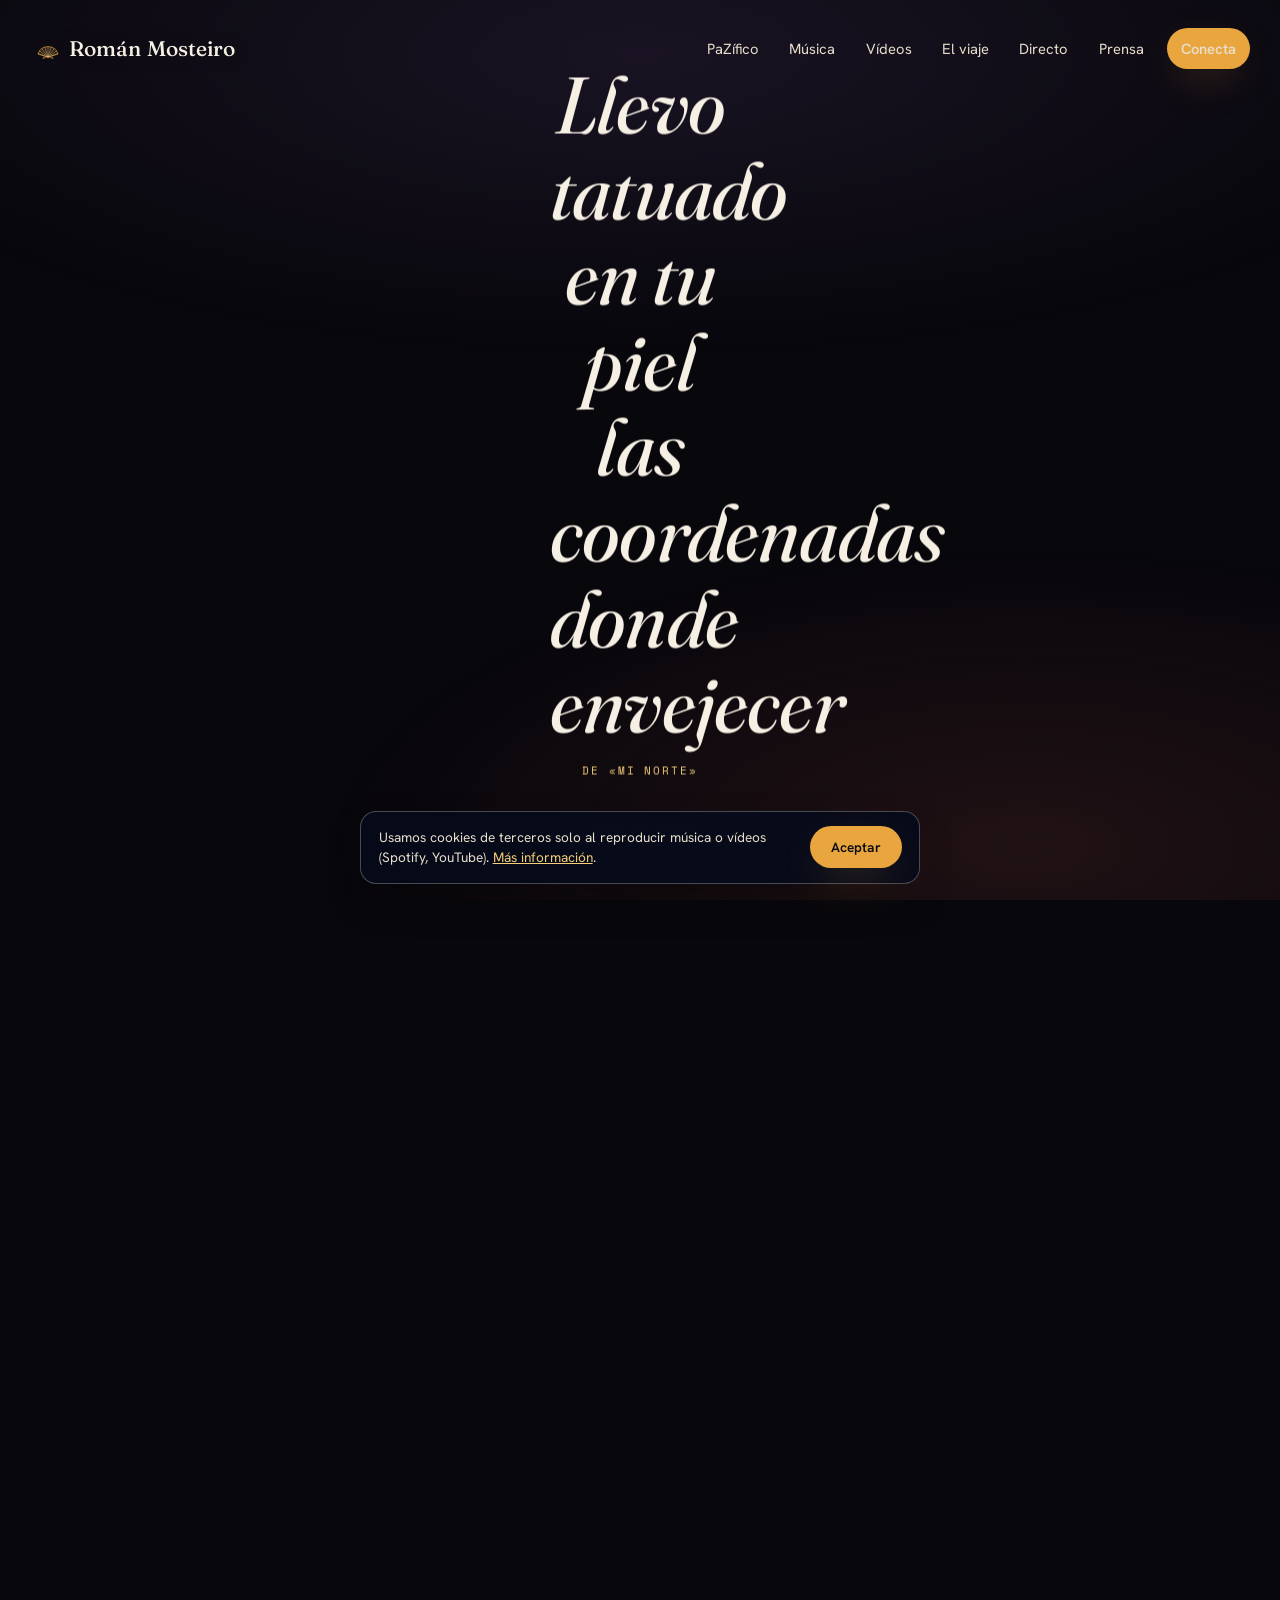
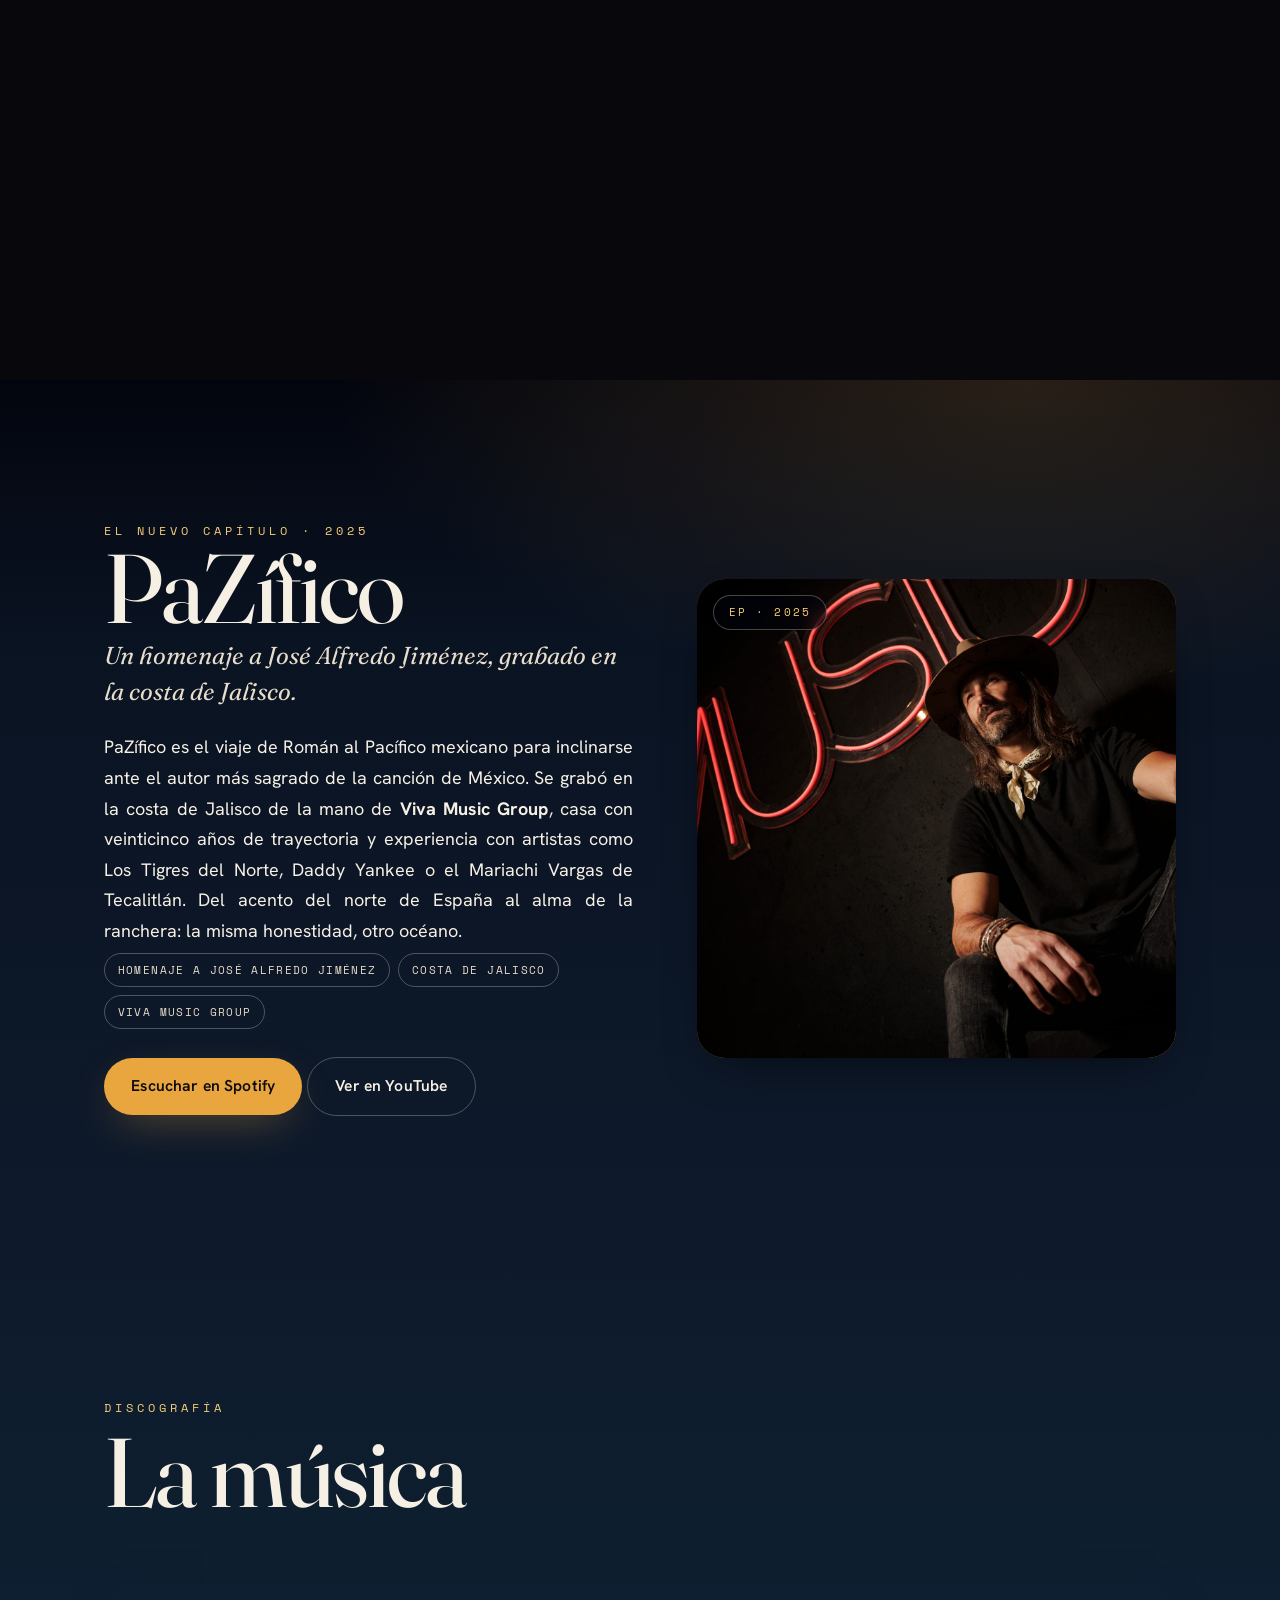
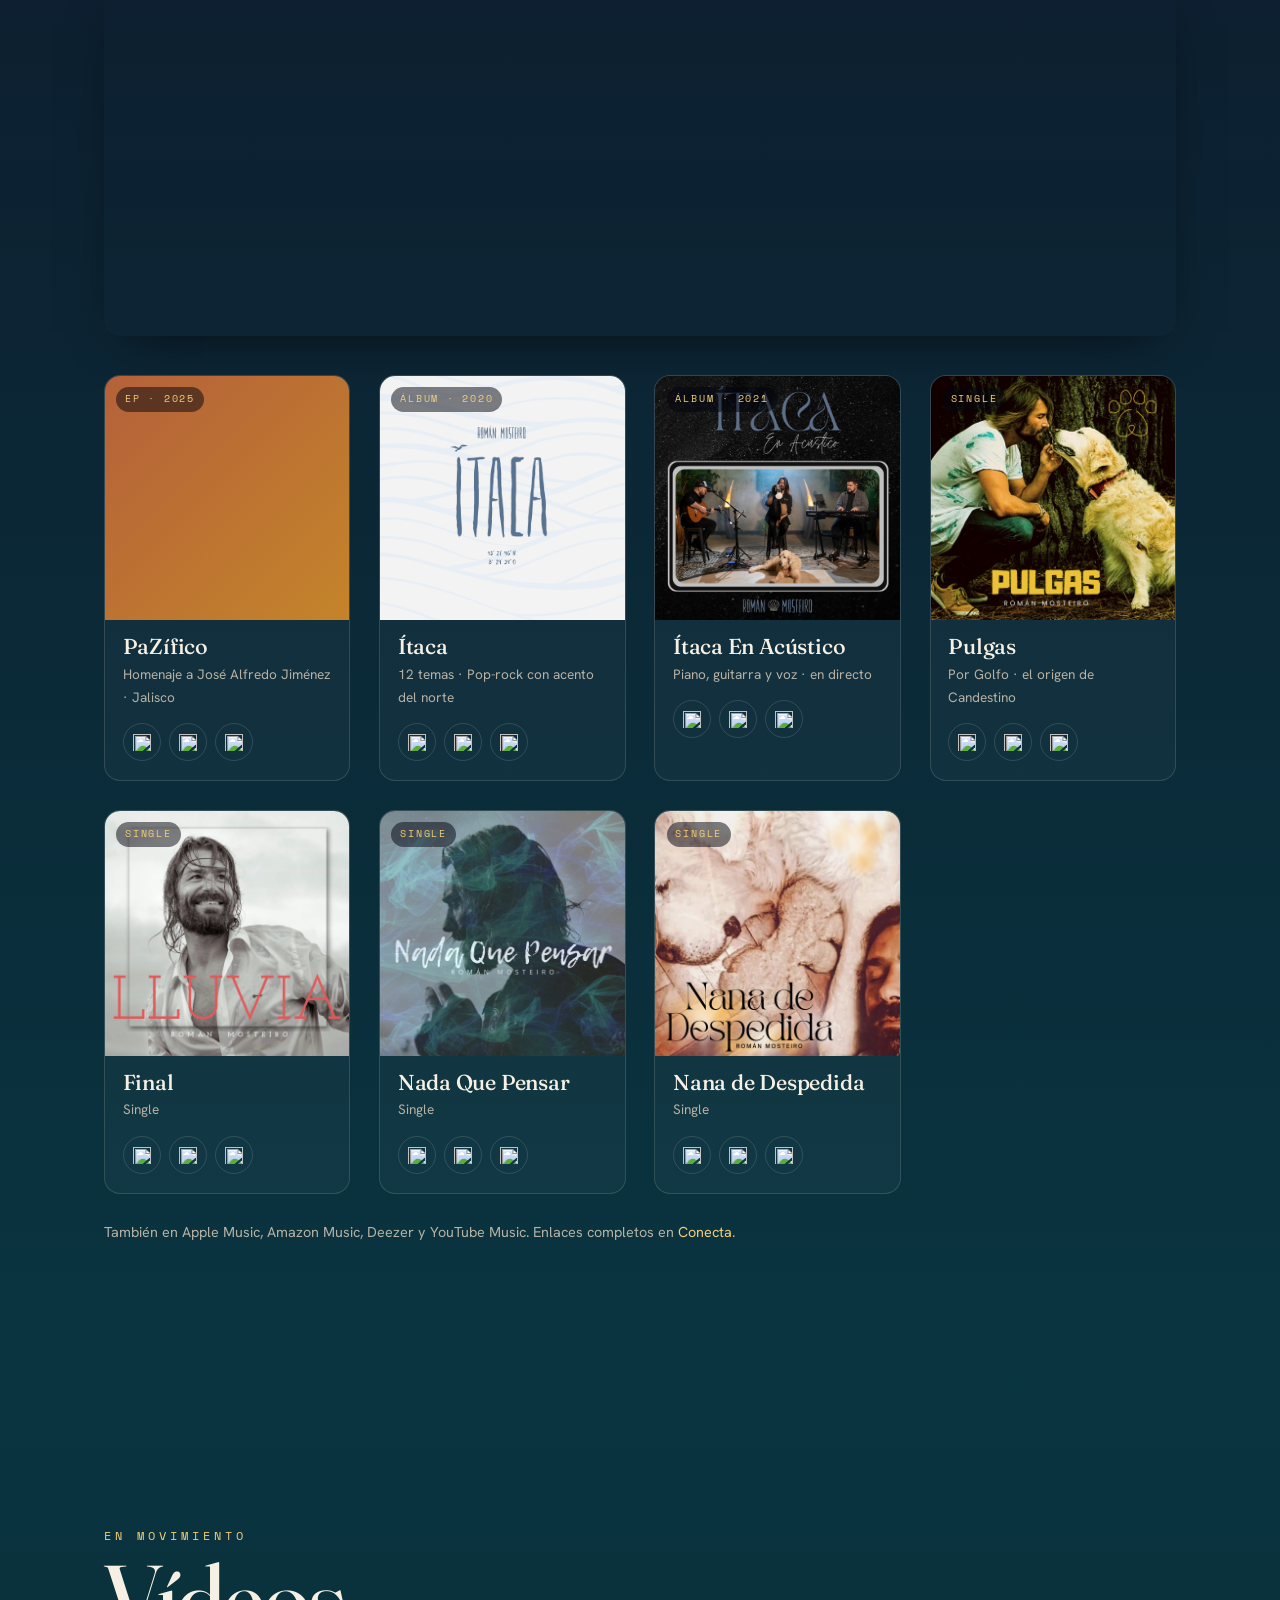
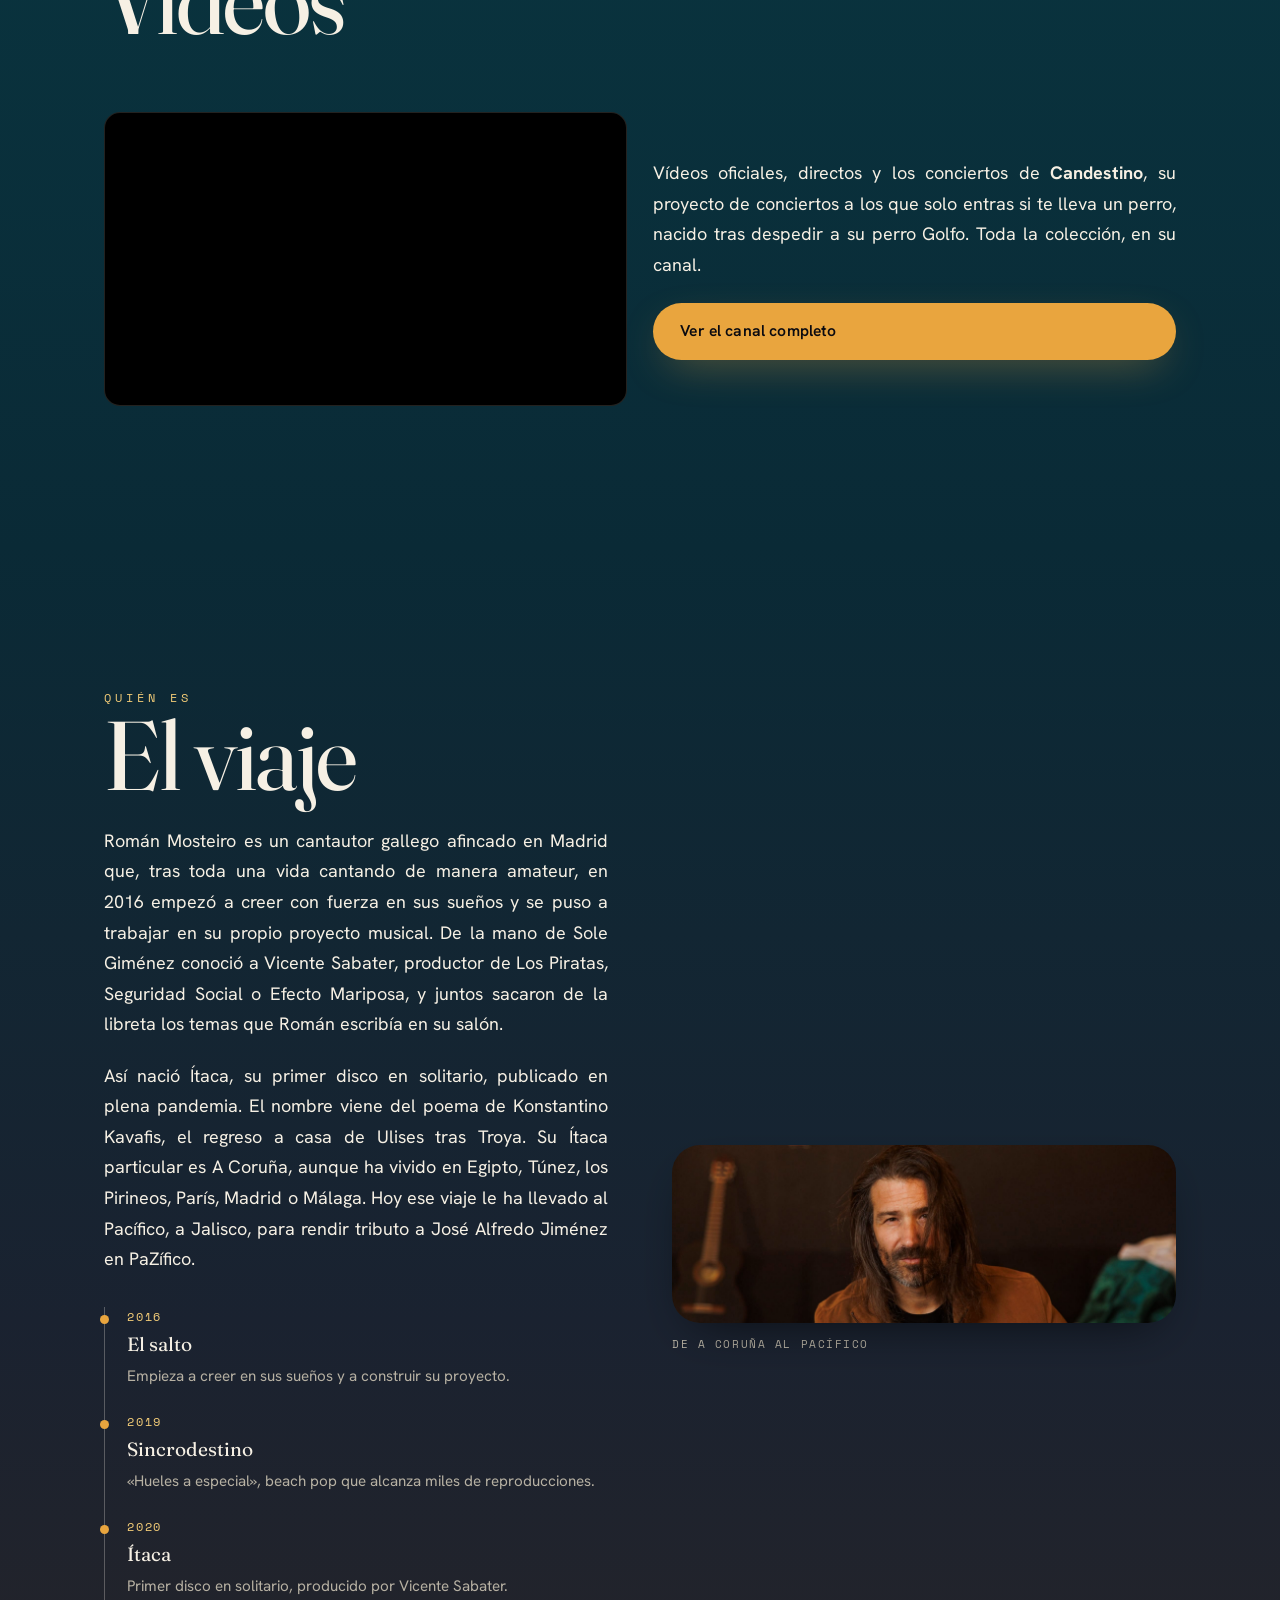
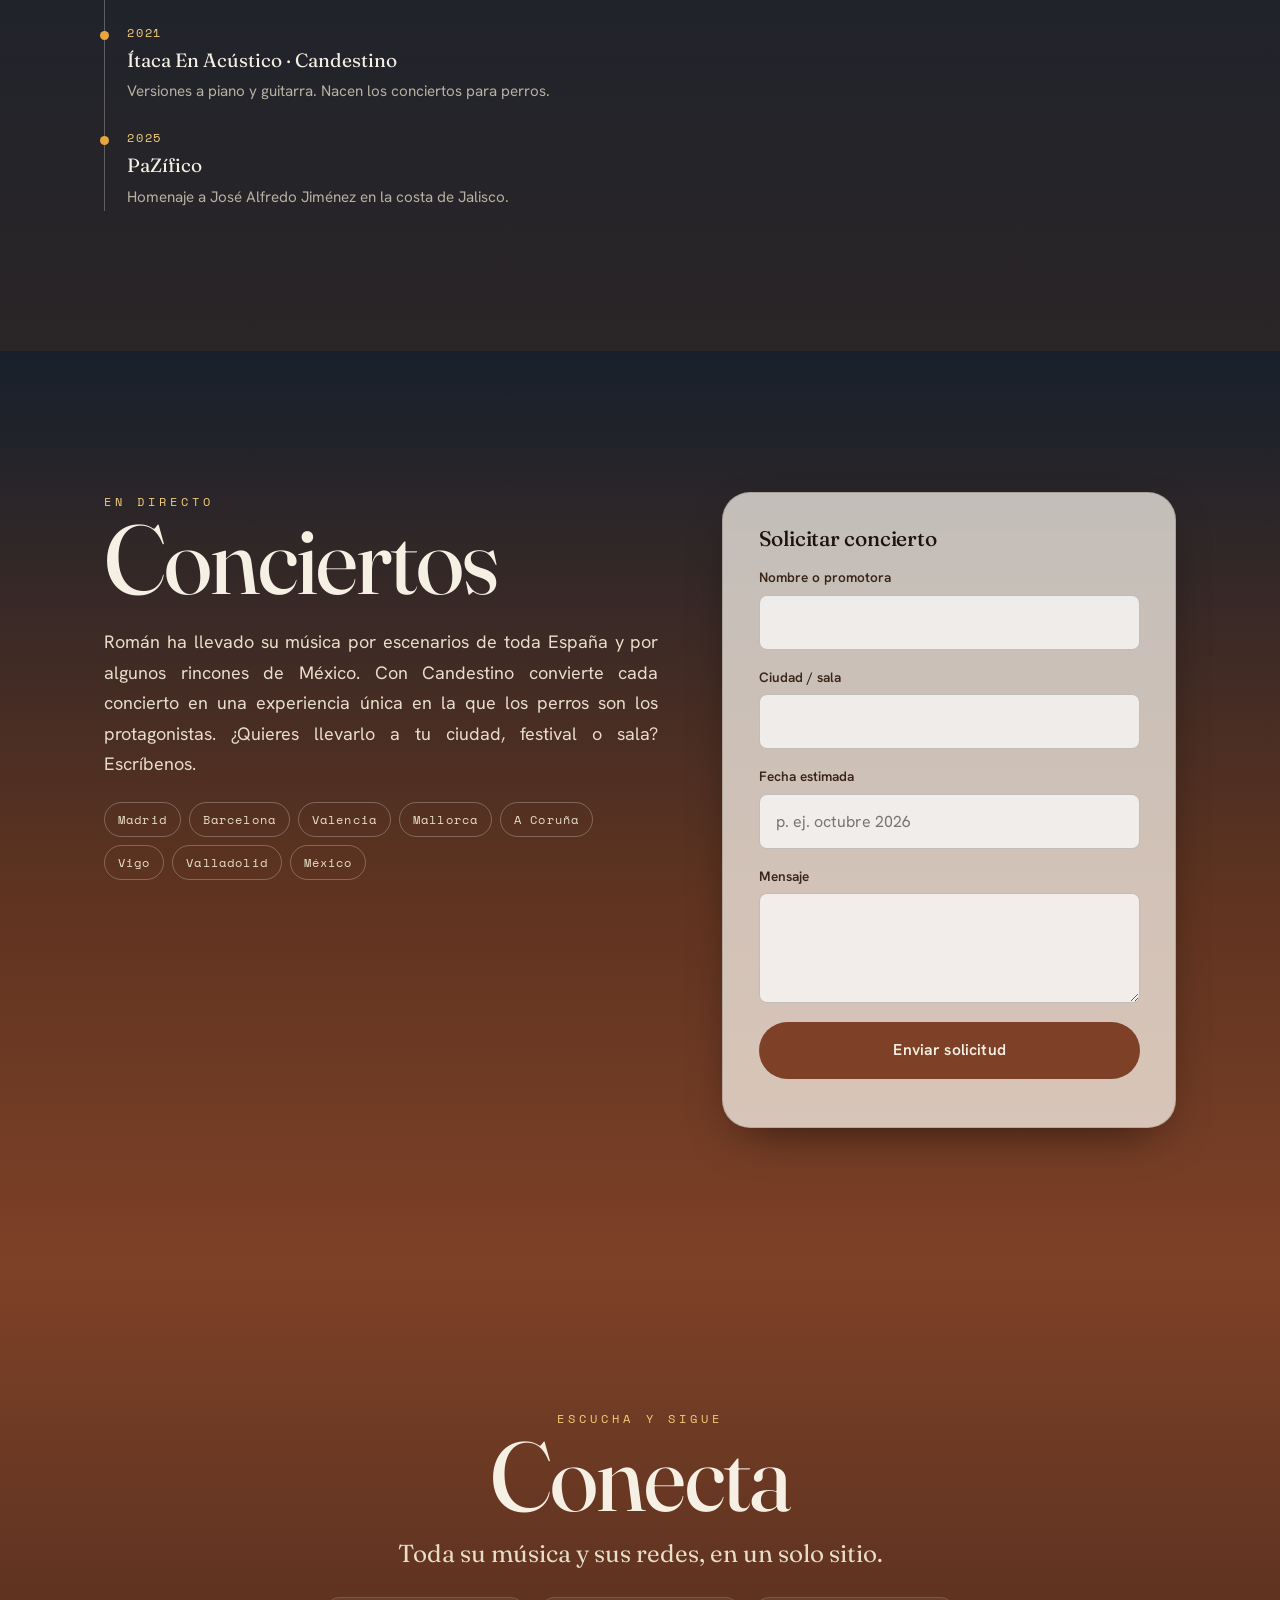
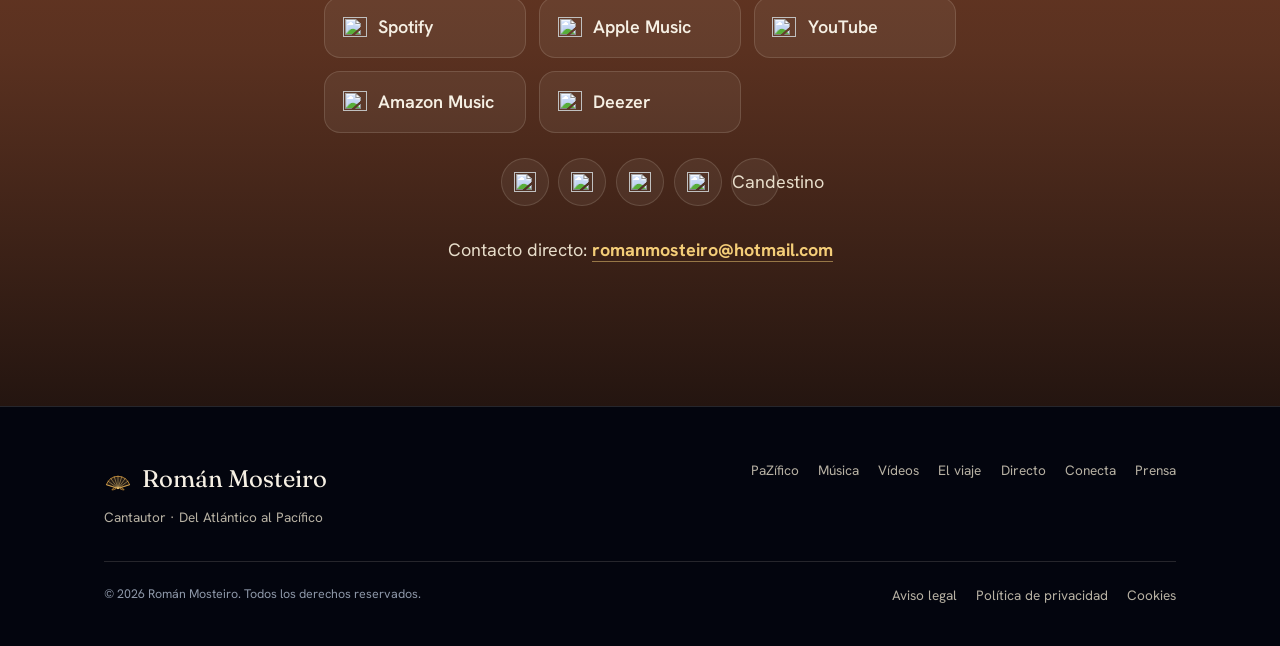
==== index.html @ 89d10243 "Hero: frases reales de Roman (textuales) en vez de placeholders Versos de Mi Norte, De Mentira, Tang" ====
<!DOCTYPE html>
<html lang="es">
<head>
<meta charset="UTF-8" />
<meta name="viewport" content="width=device-width, initial-scale=1" />
<title>Román Mosteiro · Cantautor — PaZífico, homenaje a José Alfredo Jiménez</title>
<meta name="description" content="Web oficial de Román Mosteiro, cantautor gallego. Del Atlántico al Pacífico: PaZífico, su homenaje a José Alfredo Jiménez grabado en la costa de Jalisco, México, con Viva Music Group. Música, vídeos, conciertos y contacto." />
<meta name="keywords" content="Román Mosteiro, PaZífico, homenaje José Alfredo Jiménez, cantautor español en México, Jalisco, Viva Music Group, Ítaca, Candestino, música" />
<meta name="author" content="Román Mosteiro" />
<link rel="canonical" href="https://romanmosteiro.com/" />
<meta name="theme-color" content="#070b1a" />
<link rel="icon" type="image/svg+xml" href="assets/img/concha-logo.svg?v=20260624c" />
<link rel="apple-touch-icon" href="assets/img/source/logo_concha.png" />

<!-- Open Graph / Twitter -->
<meta property="og:type" content="profile" />
<meta property="og:site_name" content="Román Mosteiro" />
<meta property="og:title" content="Román Mosteiro · Cantautor — PaZífico" />
<meta property="og:description" content="Del Atlántico al Pacífico. PaZífico: homenaje a José Alfredo Jiménez grabado en Jalisco con Viva Music Group." />
<meta property="og:locale" content="es_ES" />
<meta property="og:url" content="https://romanmosteiro.com/" />
<meta property="og:image" content="https://romanmosteiro.com/wp-content/uploads/2025/04/Roman_Bio-Guitarra.jpeg" />
<meta name="twitter:card" content="summary_large_image" />
<meta name="twitter:title" content="Román Mosteiro · Cantautor — PaZífico" />
<meta name="twitter:description" content="Del Atlántico al Pacífico. PaZífico: homenaje a José Alfredo Jiménez grabado en Jalisco." />

<!-- Fonts -->
<link rel="preconnect" href="https://fonts.googleapis.com" />
<link rel="preconnect" href="https://fonts.gstatic.com" crossorigin />
<link href="https://fonts.googleapis.com/css2?family=Fraunces:ital,opsz,wght@0,9..144,300..600;1,9..144,300..500&family=Hanken+Grotesk:wght@300;400;500;600;700&family=Space+Mono:wght@400;700&display=swap" rel="stylesheet" />
<link rel="stylesheet" href="assets/css/styles.css?v=20260624c" />
<noscript><style>.reveal{opacity:1!important;transform:none!important;filter:none!important}.hero__track{height:auto!important}.hero__stage{position:static!important;height:auto!important;display:block!important;padding:8vh 1.5rem!important}.float{position:relative!important;left:auto!important;top:auto!important;opacity:1!important;transform:none!important;filter:none!important;margin:6vh auto!important;width:min(92%,32ch)!important}.float__inner{animation:none!important}.hero__cue{display:none!important}</style></noscript>

<!-- Datos estructurados -->
<script type="application/ld+json">
{
  "@context": "https://schema.org",
  "@type": "MusicGroup",
  "name": "Román Mosteiro",
  "alternateName": "Roman Mosteiro",
  "url": "https://romanmosteiro.com/",
  "image": "https://romanmosteiro.com/wp-content/uploads/2025/04/Roman_Bio-Guitarra.jpeg",
  "genre": ["Cantautor", "Pop-rock", "Ranchera", "Folk"],
  "description": "Cantautor gallego afincado en Madrid. Su EP PaZífico (2025) es un homenaje a José Alfredo Jiménez grabado en la costa de Jalisco, México, con Viva Music Group.",
  "foundingLocation": "A Coruña, Galicia, España",
  "sameAs": [
    "https://open.spotify.com/intl-es/artist/6jCM8O5dwhpKtR6ZFxjYXv",
    "https://music.apple.com/es/artist/1456158718",
    "https://www.youtube.com/channel/UCZNrgTzfNhPyrd9yBGWx2NA",
    "https://music.amazon.es/artists/B07PRWDWSX",
    "https://www.deezer.com/es/artist/87653942",
    "https://www.instagram.com/romanmosteiro/",
    "https://www.tiktok.com/@romanmosteiro",
    "https://x.com/romanmosteiro",
    "https://www.facebook.com/Rom%C3%A1n-Mosteiro-112136870398299"
  ],
  "album": [
    { "@type": "MusicAlbum", "name": "PaZífico", "datePublished": "2025", "albumProductionType": "https://schema.org/StudioAlbum" },
    { "@type": "MusicAlbum", "name": "Ítaca", "datePublished": "2020" },
    { "@type": "MusicAlbum", "name": "Ítaca En Acústico", "datePublished": "2021" }
  ]
}
</script>
</head>

<body>

<!-- ============ NAV ============ -->
<header class="nav" id="nav">
  <a class="nav__brand" href="#top" aria-label="Román Mosteiro, inicio">
    <svg class="concha" viewBox="0 0 64 64" aria-hidden="true"><path class="concha__body" d="M32 53.5 L5.4 45 A28 28 0 0 1 58.6 45 Z"/><path class="concha__ear" d="M24.5 52.5 Q19 53 18 57 Q23.5 57 27 54.5 Z"/><path class="concha__ear" d="M39.5 52.5 Q45 53 46 57 Q40.5 57 37 54.5 Z"/><path class="concha__ribs" d="M32 53.5L5.4 45 M32 53.5L9.4 37 M32 53.5L15.6 31 M32 53.5L23.4 27 M32 53.5L32 25.5 M32 53.5L40.6 27 M32 53.5L48.4 31 M32 53.5L54.6 37 M32 53.5L58.6 45"/></svg>
    <span>Román&nbsp;Mosteiro</span>
  </a>
  <nav class="nav__links" aria-label="Principal">
    <a href="#pazifico">PaZífico</a>
    <a href="#musica">Música</a>
    <a href="#videos">Vídeos</a>
    <a href="#viaje">El viaje</a>
    <a href="#directo">Directo</a>
    <a href="prensa.html">Prensa</a>
    <a class="btn btn--gold nav__cta" href="#conecta">Conecta</a>
  </nav>
  <button class="nav__toggle" type="button" aria-label="Abrir menú" aria-expanded="false" aria-controls="nav"><span></span></button>
</header>

<main id="top">

<!-- ============ HERO · LA TRAVESÍA ============ -->
<section class="hero" id="hero" aria-label="Román Mosteiro">
  <div class="hero__track">
    <div class="hero__stage">
      <div class="hero__photo" aria-hidden="true"><img src="assets/img/hero/roman-jalisco.png" alt="" /></div>

      <!-- Versos reales de Román (de «Letras Ítaca» y «CRUDA»), textuales. -->
      <figure class="float float--xl" data-start="0.00" data-end="0.18" style="--x:0%;--y:-4%">
        <div class="float__inner">
          <blockquote class="float__text">Llevo tatuado en tu piel las coordenadas donde envejecer</blockquote>
          <figcaption class="float__src">de «Mi Norte»</figcaption>
        </div>
      </figure>

      <figure class="float float--sm" data-start="0.14" data-end="0.33" style="--x:-22%;--y:14%">
        <div class="float__inner">
          <p class="float__text">Si me ves sonreír, sabrás que te he llorado</p>
          <figcaption class="float__src">de «De Mentira»</figcaption>
        </div>
      </figure>

      <figure class="float float--wide" data-start="0.29" data-end="0.47" style="--x:15%;--y:-12%">
        <div class="float__inner">
          <div class="tweetcard">
            <div class="tweetcard__head">
              <div class="tweetcard__avatar">R</div>
              <div><div class="tweetcard__name">Román Mosteiro</div><div class="tweetcard__handle">@romanmosteiro</div></div>
            </div>
            <p class="tweetcard__text">Y que con 5 acordes me creo un cantautor</p>
          </div>
          <figcaption class="float__src">de «Tango de Navidad»</figcaption>
        </div>
      </figure>

      <figure class="float float--md" data-start="0.43" data-end="0.61" style="--x:-8%;--y:8%">
        <div class="float__inner">
          <blockquote class="float__text">Querría quedarme en versos que hablaran de planetas, que tuvieran tres soles, que siempre oliera a mar</blockquote>
          <figcaption class="float__src">de «Billete de Vuelta»</figcaption>
        </div>
      </figure>

      <figure class="float float--xl" data-start="0.57" data-end="0.75" style="--x:6%;--y:-4%">
        <div class="float__inner">
          <blockquote class="float__text">Tuyo es mi corazón blanquiazul, el salitre en vena del mar</blockquote>
          <figcaption class="float__src">de «Mi Norte»</figcaption>
        </div>
      </figure>

      <figure class="float float--md" data-start="0.71" data-end="0.97" style="--x:0%;--y:2%">
        <div class="float__inner">
          <blockquote class="float__text">Te traigo canciones bajo el sol, historias del norte, y rock and roll</blockquote>
          <figcaption class="float__src">de «Cómic de Amor»</figcaption>
        </div>
      </figure>

      <div class="hero__cue" aria-hidden="true"><span>Sigue bajando</span><span class="hero__cue-line"></span></div>
    </div>
  </div>
</section>

<!-- ============ PAZÍFICO ============ -->
<section class="section" id="pazifico">
  <div class="container">
    <div class="pazifico">
      <div class="pazifico__copy">
        <p class="h-eyebrow reveal">El nuevo capítulo · 2025</p>
        <h2 class="display reveal" data-delay="1">PaZífico</h2>
        <p class="lead reveal" data-delay="1">Un homenaje a José Alfredo Jiménez, grabado en la costa de Jalisco.</p>
        <div class="prose reveal" data-delay="2" style="margin-top:1.4rem">
          <p>PaZífico es el viaje de Román al Pacífico mexicano para inclinarse ante el autor más sagrado de la canción de México. Se grabó en la costa de Jalisco de la mano de <strong>Viva Music Group</strong>, casa con veinticinco años de trayectoria y experiencia con artistas como Los Tigres del Norte, Daddy Yankee o el Mariachi Vargas de Tecalitlán. Del acento del norte de España al alma de la ranchera: la misma honestidad, otro océano.</p>
        </div>
        <div class="tribute reveal" data-delay="2">
          <span class="chip">Homenaje a José Alfredo Jiménez</span>
          <span class="chip">Costa de Jalisco</span>
          <span class="chip">Viva Music Group</span>
        </div>
        <div class="hero__actions reveal" data-delay="3" style="justify-content:flex-start;margin-top:1.8rem">
          <a class="btn btn--gold" href="https://open.spotify.com/intl-es/artist/6jCM8O5dwhpKtR6ZFxjYXv" target="_blank" rel="noopener">Escuchar en Spotify</a>
          <a class="btn btn--ghost" href="https://www.youtube.com/channel/UCZNrgTzfNhPyrd9yBGWx2NA" target="_blank" rel="noopener">Ver en YouTube</a>
        </div>
      </div>
      <figure class="pazifico__art reveal" data-delay="1">
        <span class="pazifico__badge">EP · 2025</span>
        <img src="assets/img/source/roman_whatsapp.jpeg" alt="Román Mosteiro, sesión PaZífico" loading="lazy" />
      </figure>
    </div>
  </div>
</section>

<!-- ============ MÚSICA ============ -->
<section class="section" id="musica">
  <div class="container">
    <div class="section__head reveal">
      <p class="h-eyebrow">Discografía</p>
      <h2 class="display">La música</h2>
    </div>

    <div class="reveal" style="margin-bottom:2.4rem;border-radius:16px;overflow:hidden;box-shadow:var(--shadow-soft)">
      <iframe title="Román Mosteiro en Spotify" style="border-radius:16px;display:block" src="https://open.spotify.com/embed/artist/6jCM8O5dwhpKtR6ZFxjYXv?utm_source=generator&theme=0" width="100%" height="352" frameborder="0" allowfullscreen allow="autoplay; clipboard-write; encrypted-media; fullscreen; picture-in-picture" loading="lazy"></iframe>
    </div>

    <div class="releases">
      <!-- PaZífico -->
      <article class="release reveal">
        <div class="release__cover" style="background:linear-gradient(135deg,var(--terracotta),var(--gold-deep))">
          <span class="release__type">EP · 2025</span>
        </div>
        <div class="release__body">
          <h3 class="release__title">PaZífico</h3>
          <p class="release__meta">Homenaje a José Alfredo Jiménez · Jalisco</p>
          <div class="release__links">
            <a href="https://open.spotify.com/intl-es/artist/6jCM8O5dwhpKtR6ZFxjYXv" target="_blank" rel="noopener" aria-label="Escuchar PaZífico en Spotify"><img src="https://cdn.simpleicons.org/spotify/e7ddca" alt="" width="18" height="18" loading="lazy"></a>
            <a href="https://www.youtube.com/channel/UCZNrgTzfNhPyrd9yBGWx2NA" target="_blank" rel="noopener" aria-label="Ver en YouTube"><img src="https://cdn.simpleicons.org/youtube/e7ddca" alt="" width="18" height="18" loading="lazy"></a>
            <a href="https://music.apple.com/es/artist/1456158718" target="_blank" rel="noopener" aria-label="Escuchar en Apple Music"><img src="https://cdn.simpleicons.org/applemusic/e7ddca" alt="" width="18" height="18" loading="lazy"></a>
          </div>
        </div>
      </article>
      <!-- Ítaca -->
      <article class="release reveal" data-delay="1">
        <div class="release__cover" style="background:linear-gradient(135deg,var(--atlantic-2),var(--teal))">
          <img src="assets/img/covers/itaca.png" alt="Portada de Ítaca" loading="lazy" />
          <span class="release__type">Álbum · 2020</span>
        </div>
        <div class="release__body">
          <h3 class="release__title">Ítaca</h3>
          <p class="release__meta">12 temas · Pop-rock con acento del norte</p>
          <div class="release__links">
            <a href="https://open.spotify.com/intl-es/artist/6jCM8O5dwhpKtR6ZFxjYXv" target="_blank" rel="noopener" aria-label="Escuchar Ítaca en Spotify"><img src="https://cdn.simpleicons.org/spotify/e7ddca" alt="" width="18" height="18" loading="lazy"></a>
            <a href="https://www.youtube.com/channel/UCZNrgTzfNhPyrd9yBGWx2NA" target="_blank" rel="noopener" aria-label="Ver en YouTube"><img src="https://cdn.simpleicons.org/youtube/e7ddca" alt="" width="18" height="18" loading="lazy"></a>
            <a href="https://music.apple.com/es/artist/1456158718" target="_blank" rel="noopener" aria-label="Escuchar en Apple Music"><img src="https://cdn.simpleicons.org/applemusic/e7ddca" alt="" width="18" height="18" loading="lazy"></a>
          </div>
        </div>
      </article>
      <!-- Ítaca En Acústico -->
      <article class="release reveal" data-delay="2">
        <div class="release__cover" style="background:linear-gradient(135deg,var(--teal-deep),var(--atlantic))">
          <img src="assets/img/covers/itaca-acustico.png" alt="Portada de Ítaca En Acústico" loading="lazy" />
          <span class="release__type">Álbum · 2021</span>
        </div>
        <div class="release__body">
          <h3 class="release__title">Ítaca En Acústico</h3>
          <p class="release__meta">Piano, guitarra y voz · en directo</p>
          <div class="release__links">
            <a href="https://open.spotify.com/intl-es/artist/6jCM8O5dwhpKtR6ZFxjYXv" target="_blank" rel="noopener" aria-label="Escuchar Ítaca En Acústico en Spotify"><img src="https://cdn.simpleicons.org/spotify/e7ddca" alt="" width="18" height="18" loading="lazy"></a>
            <a href="https://www.youtube.com/channel/UCZNrgTzfNhPyrd9yBGWx2NA" target="_blank" rel="noopener" aria-label="Ver en YouTube"><img src="https://cdn.simpleicons.org/youtube/e7ddca" alt="" width="18" height="18" loading="lazy"></a>
            <a href="https://music.apple.com/es/artist/1456158718" target="_blank" rel="noopener" aria-label="Escuchar en Apple Music"><img src="https://cdn.simpleicons.org/applemusic/e7ddca" alt="" width="18" height="18" loading="lazy"></a>
          </div>
        </div>
      </article>
      <!-- Pulgas -->
      <article class="release reveal" data-delay="3">
        <div class="release__cover" style="background:linear-gradient(135deg,var(--clay),var(--sand))">
          <img src="assets/img/covers/pulgas.png" alt="Portada de Pulgas" loading="lazy" />
          <span class="release__type">Single</span>
        </div>
        <div class="release__body">
          <h3 class="release__title">Pulgas</h3>
          <p class="release__meta">Por Golfo · el origen de Candestino</p>
          <div class="release__links">
            <a href="https://open.spotify.com/intl-es/artist/6jCM8O5dwhpKtR6ZFxjYXv" target="_blank" rel="noopener" aria-label="Escuchar Pulgas en Spotify"><img src="https://cdn.simpleicons.org/spotify/e7ddca" alt="" width="18" height="18" loading="lazy"></a>
            <a href="https://www.youtube.com/channel/UCZNrgTzfNhPyrd9yBGWx2NA" target="_blank" rel="noopener" aria-label="Ver en YouTube"><img src="https://cdn.simpleicons.org/youtube/e7ddca" alt="" width="18" height="18" loading="lazy"></a>
            <a href="https://music.apple.com/es/artist/1456158718" target="_blank" rel="noopener" aria-label="Escuchar en Apple Music"><img src="https://cdn.simpleicons.org/applemusic/e7ddca" alt="" width="18" height="18" loading="lazy"></a>
          </div>
        </div>
      </article>
      <!-- Final -->
      <article class="release reveal">
        <div class="release__cover" style="background:linear-gradient(135deg,var(--atlantic),var(--teal-2))">
          <img src="assets/img/covers/final.png" alt="Portada de Final" loading="lazy" />
          <span class="release__type">Single</span>
        </div>
        <div class="release__body">
          <h3 class="release__title">Final</h3>
          <p class="release__meta">Single</p>
          <div class="release__links">
            <a href="https://open.spotify.com/intl-es/artist/6jCM8O5dwhpKtR6ZFxjYXv" target="_blank" rel="noopener" aria-label="Escuchar Final en Spotify"><img src="https://cdn.simpleicons.org/spotify/e7ddca" alt="" width="18" height="18" loading="lazy"></a>
            <a href="https://www.youtube.com/channel/UCZNrgTzfNhPyrd9yBGWx2NA" target="_blank" rel="noopener" aria-label="Ver en YouTube"><img src="https://cdn.simpleicons.org/youtube/e7ddca" alt="" width="18" height="18" loading="lazy"></a>
            <a href="https://music.apple.com/es/artist/1456158718" target="_blank" rel="noopener" aria-label="Escuchar en Apple Music"><img src="https://cdn.simpleicons.org/applemusic/e7ddca" alt="" width="18" height="18" loading="lazy"></a>
          </div>
        </div>
      </article>
      <!-- Nada Que Pensar -->
      <article class="release reveal" data-delay="1">
        <div class="release__cover" style="background:linear-gradient(135deg,var(--teal),var(--gold-deep))">
          <img src="assets/img/covers/nada-que-pensar.png" alt="Portada de Nada Que Pensar" loading="lazy" />
          <span class="release__type">Single</span>
        </div>
        <div class="release__body">
          <h3 class="release__title">Nada Que Pensar</h3>
          <p class="release__meta">Single</p>
          <div class="release__links">
            <a href="https://open.spotify.com/intl-es/artist/6jCM8O5dwhpKtR6ZFxjYXv" target="_blank" rel="noopener" aria-label="Escuchar Nada Que Pensar en Spotify"><img src="https://cdn.simpleicons.org/spotify/e7ddca" alt="" width="18" height="18" loading="lazy"></a>
            <a href="https://www.youtube.com/channel/UCZNrgTzfNhPyrd9yBGWx2NA" target="_blank" rel="noopener" aria-label="Ver en YouTube"><img src="https://cdn.simpleicons.org/youtube/e7ddca" alt="" width="18" height="18" loading="lazy"></a>
            <a href="https://music.apple.com/es/artist/1456158718" target="_blank" rel="noopener" aria-label="Escuchar en Apple Music"><img src="https://cdn.simpleicons.org/applemusic/e7ddca" alt="" width="18" height="18" loading="lazy"></a>
          </div>
        </div>
      </article>
      <!-- Nana de Despedida -->
      <article class="release reveal" data-delay="2">
        <div class="release__cover" style="background:linear-gradient(135deg,var(--night),var(--atlantic-2))">
          <img src="assets/img/covers/nana-de-despedida.png" alt="Portada de Nana de Despedida" loading="lazy" />
          <span class="release__type">Single</span>
        </div>
        <div class="release__body">
          <h3 class="release__title">Nana de Despedida</h3>
          <p class="release__meta">Single</p>
          <div class="release__links">
            <a href="https://open.spotify.com/intl-es/artist/6jCM8O5dwhpKtR6ZFxjYXv" target="_blank" rel="noopener" aria-label="Escuchar Nana de Despedida en Spotify"><img src="https://cdn.simpleicons.org/spotify/e7ddca" alt="" width="18" height="18" loading="lazy"></a>
            <a href="https://www.youtube.com/channel/UCZNrgTzfNhPyrd9yBGWx2NA" target="_blank" rel="noopener" aria-label="Ver en YouTube"><img src="https://cdn.simpleicons.org/youtube/e7ddca" alt="" width="18" height="18" loading="lazy"></a>
            <a href="https://music.apple.com/es/artist/1456158718" target="_blank" rel="noopener" aria-label="Escuchar en Apple Music"><img src="https://cdn.simpleicons.org/applemusic/e7ddca" alt="" width="18" height="18" loading="lazy"></a>
          </div>
        </div>
      </article>
    </div>

    <p class="muted reveal" style="margin-top:1.6rem;font-size:.9rem">También en Apple Music, Amazon Music, Deezer y YouTube Music. Enlaces completos en <a href="#conecta" style="color:var(--gold-2)">Conecta</a>.</p>
  </div>
</section>

<!-- ============ VÍDEOS ============ -->
<section class="section" id="videos">
  <div class="container">
    <div class="section__head reveal">
      <p class="h-eyebrow">En movimiento</p>
      <h2 class="display">Vídeos</h2>
    </div>
    <div class="videos-grid">
      <div class="video reveal">
        <iframe title="Vídeos de Román Mosteiro en YouTube" src="https://www.youtube.com/embed/videoseries?list=UUZNrgTzfNhPyrd9yBGWx2NA" allow="accelerometer; autoplay; clipboard-write; encrypted-media; gyroscope; picture-in-picture" allowfullscreen loading="lazy"></iframe>
      </div>
      <div class="reveal" data-delay="1" style="display:flex;flex-direction:column;justify-content:center">
        <div class="prose">
          <p>Vídeos oficiales, directos y los conciertos de <strong>Candestino</strong>, su proyecto de conciertos a los que solo entras si te lleva un perro, nacido tras despedir a su perro Golfo. Toda la colección, en su canal.</p>
        </div>
        <a class="btn btn--gold video__cta" href="https://www.youtube.com/channel/UCZNrgTzfNhPyrd9yBGWx2NA" target="_blank" rel="noopener">Ver el canal completo</a>
      </div>
    </div>
  </div>
</section>

<!-- ============ EL VIAJE (BIO) ============ -->
<section class="section" id="viaje">
  <div class="container">
    <div class="viaje">
      <div class="viaje__copy">
        <p class="h-eyebrow reveal">Quién es</p>
        <h2 class="display reveal" data-delay="1">El viaje</h2>
        <div class="prose reveal" data-delay="2" style="margin-top:1.4rem">
          <p>Román Mosteiro es un cantautor gallego afincado en Madrid que, tras toda una vida cantando de manera amateur, en 2016 empezó a creer con fuerza en sus sueños y se puso a trabajar en su propio proyecto musical. De la mano de Sole Giménez conoció a Vicente Sabater, productor de Los Piratas, Seguridad Social o Efecto Mariposa, y juntos sacaron de la libreta los temas que Román escribía en su salón.</p>
          <p>Así nació Ítaca, su primer disco en solitario, publicado en plena pandemia. El nombre viene del poema de Konstantino Kavafis, el regreso a casa de Ulises tras Troya. Su Ítaca particular es A Coruña, aunque ha vivido en Egipto, Túnez, los Pirineos, París, Madrid o Málaga. Hoy ese viaje le ha llevado al Pacífico, a Jalisco, para rendir tributo a José Alfredo Jiménez en PaZífico.</p>
        </div>
        <ul class="timeline reveal" data-delay="2">
          <li><p class="yr">2016</p><p class="t">El salto</p><p class="d">Empieza a creer en sus sueños y a construir su proyecto.</p></li>
          <li><p class="yr">2019</p><p class="t">Sincrodestino</p><p class="d">«Hueles a especial», beach pop que alcanza miles de reproducciones.</p></li>
          <li><p class="yr">2020</p><p class="t">Ítaca</p><p class="d">Primer disco en solitario, producido por Vicente Sabater.</p></li>
          <li><p class="yr">2021</p><p class="t">Ítaca En Acústico · Candestino</p><p class="d">Versiones a piano y guitarra. Nacen los conciertos para perros.</p></li>
          <li><p class="yr">2025</p><p class="t">PaZífico</p><p class="d">Homenaje a José Alfredo Jiménez en la costa de Jalisco.</p></li>
        </ul>
      </div>
      <figure class="viaje__media reveal" data-delay="1">
        <img src="assets/img/source/cabecera_bio.jpg" alt="Retrato de Román Mosteiro" loading="lazy" />
        <figcaption>De A Coruña al Pacífico</figcaption>
      </figure>
    </div>
  </div>
</section>

<!-- ============ DIRECTO ============ -->
<section class="section" id="directo">
  <div class="container">
    <div class="directo">
      <div class="directo__copy">
        <p class="h-eyebrow reveal">En directo</p>
        <h2 class="display reveal" data-delay="1">Conciertos</h2>
        <div class="prose reveal" data-delay="2" style="margin-top:1.2rem">
          <p>Román ha llevado su música por escenarios de toda España y por algunos rincones de México. Con Candestino convierte cada concierto en una experiencia única en la que los perros son los protagonistas. ¿Quieres llevarlo a tu ciudad, festival o sala? Escríbenos.</p>
        </div>
        <div class="cities reveal" data-delay="2">
          <span>Madrid</span><span>Barcelona</span><span>Valencia</span><span>Mallorca</span>
          <span>A Coruña</span><span>Vigo</span><span>Valladolid</span><span>México</span>
        </div>
      </div>
      <div class="booking reveal" data-delay="1">
        <h3>Solicitar concierto</h3>
        <form id="booking-form">
          <div class="field">
            <label for="b-nombre">Nombre o promotora</label>
            <input id="b-nombre" name="nombre" type="text" required />
          </div>
          <div class="field">
            <label for="b-lugar">Ciudad / sala</label>
            <input id="b-lugar" name="lugar" type="text" required />
          </div>
          <div class="field">
            <label for="b-fecha">Fecha estimada</label>
            <input id="b-fecha" name="fecha" type="text" placeholder="p. ej. octubre 2026" />
          </div>
          <div class="field">
            <label for="b-mensaje">Mensaje</label>
            <textarea id="b-mensaje" name="mensaje" rows="3"></textarea>
          </div>
          <button class="btn btn--gold btn--block" type="submit" style="margin-top:1.2rem">Enviar solicitud</button>
          <p class="form-note muted" style="font-size:.82rem;margin-top:.8rem"></p>
        </form>
      </div>
    </div>
  </div>
</section>

<!-- ============ CONECTA ============ -->
<section class="section" id="conecta">
  <div class="container container--narrow" style="text-align:center;margin-inline:auto">
    <p class="h-eyebrow reveal">Escucha y sigue</p>
    <h2 class="display reveal" data-delay="1">Conecta</h2>
    <p class="lead reveal" data-delay="1" style="margin-top:.6rem;font-style:normal;color:var(--foam-soft)">Toda su música y sus redes, en un solo sitio.</p>

    <div class="platforms reveal" data-delay="2">
      <a class="platform" href="https://open.spotify.com/intl-es/artist/6jCM8O5dwhpKtR6ZFxjYXv" target="_blank" rel="noopener"><img src="https://cdn.simpleicons.org/spotify/e7ddca" alt="" width="24" height="24" loading="lazy">Spotify</a>
      <a class="platform" href="https://music.apple.com/es/artist/1456158718" target="_blank" rel="noopener"><img src="https://cdn.simpleicons.org/applemusic/e7ddca" alt="" width="24" height="24" loading="lazy">Apple Music</a>
      <a class="platform" href="https://www.youtube.com/channel/UCZNrgTzfNhPyrd9yBGWx2NA" target="_blank" rel="noopener"><img src="https://cdn.simpleicons.org/youtube/e7ddca" alt="" width="24" height="24" loading="lazy">YouTube</a>
      <a class="platform" href="https://music.amazon.es/artists/B07PRWDWSX" target="_blank" rel="noopener"><img src="https://cdn.simpleicons.org/amazonmusic/e7ddca" alt="" width="24" height="24" loading="lazy">Amazon Music</a>
      <a class="platform" href="https://www.deezer.com/es/artist/87653942" target="_blank" rel="noopener"><img src="https://cdn.simpleicons.org/deezer/e7ddca" alt="" width="24" height="24" loading="lazy">Deezer</a>
    </div>

    <div class="socials reveal" data-delay="2" style="justify-content:center">
      <a href="https://www.instagram.com/romanmosteiro/" target="_blank" rel="noopener" aria-label="Instagram"><img src="https://cdn.simpleicons.org/instagram/e7ddca" alt="" width="22" height="22" loading="lazy"></a>
      <a href="https://www.tiktok.com/@romanmosteiro" target="_blank" rel="noopener" aria-label="TikTok"><img src="https://cdn.simpleicons.org/tiktok/e7ddca" alt="" width="22" height="22" loading="lazy"></a>
      <a href="https://x.com/romanmosteiro" target="_blank" rel="noopener" aria-label="X"><img src="https://cdn.simpleicons.org/x/e7ddca" alt="" width="22" height="22" loading="lazy"></a>
      <a href="https://www.facebook.com/Rom%C3%A1n-Mosteiro-112136870398299" target="_blank" rel="noopener" aria-label="Facebook"><img src="https://cdn.simpleicons.org/facebook/e7ddca" alt="" width="22" height="22" loading="lazy"></a>
      <a href="https://www.candestino.com" target="_blank" rel="noopener" aria-label="Candestino, conciertos para perros"><img src="https://cdn.simpleicons.org/dog/e7ddca" alt="" width="22" height="22" loading="lazy" onerror="this.replaceWith(document.createTextNode('Candestino'))"></a>
    </div>

    <p class="reveal" data-delay="3" style="margin-top:1.8rem;color:var(--foam-soft)">
      Contacto directo:
      <a href="mailto:romanmosteiro@hotmail.com" style="color:var(--gold-2);font-weight:700;border-bottom:1px solid rgba(244,205,120,.5)">romanmosteiro@hotmail.com</a>
    </p>
  </div>
</section>

</main>

<!-- ============ FOOTER ============ -->
<footer class="footer">
  <div class="container">
    <div class="footer__grid">
      <div>
        <p class="footer__brand"><svg class="concha" viewBox="0 0 64 64" aria-hidden="true"><path class="concha__body" d="M32 53.5 L5.4 45 A28 28 0 0 1 58.6 45 Z"/><path class="concha__ear" d="M24.5 52.5 Q19 53 18 57 Q23.5 57 27 54.5 Z"/><path class="concha__ear" d="M39.5 52.5 Q45 53 46 57 Q40.5 57 37 54.5 Z"/><path class="concha__ribs" d="M32 53.5L5.4 45 M32 53.5L9.4 37 M32 53.5L15.6 31 M32 53.5L23.4 27 M32 53.5L32 25.5 M32 53.5L40.6 27 M32 53.5L48.4 31 M32 53.5L54.6 37 M32 53.5L58.6 45"/></svg>Román Mosteiro</p>
        <p class="muted" style="margin-top:.4rem">Cantautor · Del Atlántico al Pacífico</p>
      </div>
      <nav class="footer__links" aria-label="Pie">
        <a href="#pazifico">PaZífico</a>
        <a href="#musica">Música</a>
        <a href="#videos">Vídeos</a>
        <a href="#viaje">El viaje</a>
        <a href="#directo">Directo</a>
        <a href="#conecta">Conecta</a>
        <a href="prensa.html">Prensa</a>
      </nav>
    </div>
    <div class="footer__legal">
      <span>© <span id="year">2025</span> Román Mosteiro. Todos los derechos reservados.</span>
      <span class="footer__links">
        <a href="legal.html">Aviso legal</a>
        <a href="legal.html#privacidad">Política de privacidad</a>
        <a href="legal.html#cookies">Cookies</a>
      </span>
    </div>
  </div>
</footer>

<!-- Scripts -->
<script src="assets/js/main.js?v=20260624c" defer></script>
</body>
</html>
---- assets/css/styles.css ----
/* =============================================================
   ROMÁN MOSTEIRO — La Travesía
   Sistema visual: del Atlántico de noche al amanecer del Pacífico.
   Cantautor gallego, homenaje a José Alfredo Jiménez (PaZífico).
   ============================================================= */

/* ---------- Tokens ---------- */
:root {
  /* Noche atlántica → amanecer del Pacífico */
  --night-0:#03050e;
  --night:#070b1a;
  --atlantic:#0a1730;
  --atlantic-2:#102a4c;
  --teal-deep:#093540;
  --teal:#0f5e63;
  --teal-2:#15807f;
  --sand:#c6804e;
  --terracotta:#b5613a;
  --clay:#7e4127;
  --gold:#e9a53e;
  --gold-2:#f4cd78;
  --gold-deep:#c4842a;

  /* Tinta y espuma */
  --ink:#0a0a10;
  --foam:#f6f0e4;
  --foam-soft:#e7ddca;
  --mist:#b7b1a3;       /* texto atenuado cálido */
  --mist-cool:#8d97a8;  /* texto atenuado frío */
  --line:rgba(246,240,228,.14);
  --line-strong:rgba(246,240,228,.28);

  /* Tipografía */
  --f-display:"Fraunces", Georgia, "Times New Roman", serif;
  --f-body:"Hanken Grotesk", system-ui, -apple-system, "Segoe UI", sans-serif;
  --f-mono:"Space Mono", ui-monospace, "SFMono-Regular", Menlo, monospace;

  /* Medidas */
  --container:1200px;
  --container-narrow:760px;
  --gutter:clamp(1.25rem, 5vw, 4rem);

  /* Radios, sombras, motion */
  --r-sm:8px; --r-md:16px; --r-lg:28px; --r-pill:999px;
  --shadow-soft:0 18px 50px -22px rgba(0,0,0,.7);
  --shadow-gold:0 14px 44px -14px rgba(233,165,62,.45);
  --ease:cubic-bezier(.22,.61,.36,1);
  --ease-out:cubic-bezier(.16,1,.3,1);

  /* z-index scale */
  --z-bg:0; --z-base:10; --z-overlay:20; --z-nav:40; --z-hero:30; --z-top:60;
}

/* ---------- Reset ---------- */
*,*::before,*::after{box-sizing:border-box}
*{margin:0}
html{-webkit-text-size-adjust:100%;scroll-behavior:smooth}
@media (prefers-reduced-motion:reduce){html{scroll-behavior:auto}}
body{
  font-family:var(--f-body);
  font-size:clamp(1rem,.96rem + .25vw,1.125rem);
  line-height:1.7;
  color:var(--foam);
  background:var(--night-0);
  -webkit-font-smoothing:antialiased;
  text-rendering:optimizeLegibility;
  overflow-x:hidden;
}
img,picture,svg,canvas{display:block;max-width:100%}
img{height:auto}
a{color:inherit;text-decoration:none}
button{font:inherit;color:inherit;background:none;border:0;cursor:pointer}
ul{list-style:none;padding:0}
:focus-visible{outline:2px solid var(--gold-2);outline-offset:3px;border-radius:4px}
::selection{background:var(--gold);color:var(--ink)}

/* ---------- Tipografía ---------- */
h1,h2,h3,h4{font-family:var(--f-display);font-weight:480;line-height:1.04;letter-spacing:-.01em;font-optical-sizing:auto}
.display{
  font-family:var(--f-display);
  font-weight:430;
  font-size:clamp(2.6rem,7vw + .5rem,6.4rem);
  line-height:.98;
  letter-spacing:-.02em;
}
.h-eyebrow{
  font-family:var(--f-mono);
  font-size:.74rem;
  letter-spacing:.34em;
  text-transform:uppercase;
  color:var(--gold-2);
  font-weight:400;
}
.lead{
  font-size:clamp(1.18rem,1.05rem + .6vw,1.55rem);
  line-height:1.5;
  color:var(--foam-soft);
  font-family:var(--f-display);
  font-weight:380;
  font-style:italic;
}
.prose p{max-width:68ch;margin-bottom:1.15em;text-align:justify;text-justify:inter-word;hyphens:auto}
.prose p:last-child{margin-bottom:0}
.muted{color:var(--mist)}

/* ---------- Layout ---------- */
.container{width:100%;max-width:var(--container);margin-inline:auto;padding-inline:var(--gutter)}
.container--narrow{max-width:var(--container-narrow)}
.section{position:relative;padding-block:clamp(5rem,11vw,9rem)}
.section__head{max-width:52ch;margin-bottom:clamp(2.5rem,5vw,4rem)}
.section__head .display{margin-top:.4rem}
.stack > * + *{margin-top:1.1rem}

/* ---------- Botones ---------- */
.btn{
  display:inline-flex;align-items:center;gap:.6rem;
  padding:.95rem 1.7rem;border-radius:var(--r-pill);
  font-weight:600;font-size:.98rem;letter-spacing:.01em;
  transition:transform .25s var(--ease), background-color .25s var(--ease), color .25s var(--ease), box-shadow .25s var(--ease), border-color .25s var(--ease);
  will-change:transform;
}
.btn svg{width:1.1em;height:1.1em;flex:none}
.btn--gold{background:var(--gold);color:var(--ink);box-shadow:var(--shadow-gold)}
.btn--gold:hover{background:var(--gold-2);transform:translateY(-2px)}
.btn--ghost{border:1px solid var(--line-strong);color:var(--foam)}
.btn--ghost:hover{border-color:var(--gold-2);color:var(--gold-2);transform:translateY(-2px)}
.btn--block{width:100%;justify-content:center}

/* ---------- Nav ---------- */
.nav{
  position:fixed;inset:1rem 1rem auto 1rem;z-index:var(--z-nav);
  display:flex;align-items:center;justify-content:space-between;
  padding:.7rem .8rem .7rem 1.2rem;border-radius:var(--r-pill);
  background:rgba(7,11,26,0);border:1px solid transparent;
  transition:background-color .4s var(--ease), border-color .4s var(--ease), backdrop-filter .4s var(--ease), box-shadow .4s var(--ease);
}
.nav.is-stuck{
  background:rgba(7,11,26,.62);
  border-color:var(--line);
  backdrop-filter:blur(14px) saturate(140%);
  -webkit-backdrop-filter:blur(14px) saturate(140%);
  box-shadow:var(--shadow-soft);
}
.nav__brand{display:flex;align-items:center;font-family:var(--f-display);font-size:1.32rem;font-weight:500;letter-spacing:.005em;color:var(--foam);text-shadow:0 1px 16px rgba(0,0,0,.45)}
.nav__links{display:flex;align-items:center;gap:.2rem}
.nav__links a{
  padding:.5rem .85rem;border-radius:var(--r-pill);font-size:.92rem;color:var(--foam-soft);
  transition:color .2s var(--ease), background-color .2s var(--ease);
}
.nav__links a:hover{color:var(--gold-2);background:rgba(246,240,228,.06)}
.nav__cta{margin-left:.4rem;padding:.55rem 1.1rem}
.nav__toggle{display:none;width:44px;height:44px;align-items:center;justify-content:center;border-radius:var(--r-pill)}
.nav__toggle span{position:relative;width:20px;height:2px;background:var(--foam);transition:.3s var(--ease)}
.nav__toggle span::before,.nav__toggle span::after{content:"";position:absolute;left:0;width:20px;height:2px;background:var(--foam);transition:.3s var(--ease)}
.nav__toggle span::before{top:-6px}.nav__toggle span::after{top:6px}
.nav.is-open .nav__toggle span{background:transparent}
.nav.is-open .nav__toggle span::before{top:0;transform:rotate(45deg)}
.nav.is-open .nav__toggle span::after{top:0;transform:rotate(-45deg)}

/* ---------- HERO · La Travesía ---------- */
.hero{position:relative;background:#08070c;isolation:isolate}
/* Pista de scroll compacta + escenario fijo */
.hero__track{position:relative;z-index:1;height:220vh}
.hero__stage{position:sticky;top:0;height:100svh;overflow:hidden;display:grid;place-items:center;
  background:radial-gradient(120% 60% at 50% 6%, rgba(42,32,58,.5), transparent 56%),
             radial-gradient(90% 55% at 80% 94%, rgba(70,34,34,.4), transparent 60%)}
.hero__photo{position:absolute;inset:0;z-index:0;opacity:0;overflow:hidden;will-change:opacity}
.hero__photo img{width:100%;height:100%;object-fit:cover;object-position:50% 42%;transform:scale(1.08);will-change:transform}
.hero__photo::after{content:"";position:absolute;inset:0;background:linear-gradient(180deg,rgba(8,7,12,.45),transparent 38%,rgba(8,7,12,.62))}
.hero__cue{position:absolute;bottom:1.4rem;left:50%;transform:translateX(-50%);z-index:5;display:flex;flex-direction:column;align-items:center;gap:.5rem;font-family:var(--f-mono);font-size:.6rem;letter-spacing:.28em;text-transform:uppercase;color:var(--foam-soft)}
.hero__cue-line{width:1px;height:34px;background:linear-gradient(var(--gold-2),transparent);animation:scrollline 2s var(--ease) infinite}
/* Frase flotante: base = "detrás" (lejos, pequeña, desenfocada) */
.float{position:absolute;left:50%;top:50%;z-index:2;width:min(86vw,18ch);text-align:center;
  transform:translate(-50%,-50%) translate(var(--x,0),var(--y,0)) scale(.62);
  opacity:0;filter:blur(13px);
  transition:opacity .9s var(--ease-out), transform 1.15s var(--ease-out), filter .9s var(--ease-out);
  will-change:transform,opacity,filter}
.float--wide{width:min(92vw,30ch)}
.float.is-active{opacity:1;filter:blur(0);transform:translate(-50%,-50%) translate(var(--x,0),var(--y,0)) scale(1)}
.float.is-past{opacity:0;filter:blur(11px);transform:translate(-50%,-50%) translate(var(--x,0),var(--y,0)) scale(1.55)}
.float__inner{animation:floaty 7s ease-in-out infinite}
.float__text{font-family:var(--f-display);font-style:italic;line-height:1.07;color:var(--foam);letter-spacing:-.01em;margin:0}
.float--xl .float__text{font-size:clamp(2.4rem,7.5vw,5rem);font-weight:430}
.float--md .float__text{font-size:clamp(1.7rem,5vw,3rem);font-weight:380}
.float--sm .float__text{font-size:clamp(1.15rem,2.8vw,1.6rem);font-style:normal;font-family:var(--f-mono);color:var(--foam-soft);line-height:1.5;letter-spacing:0}
.float__src{display:block;margin-top:.9rem;font-family:var(--f-mono);font-size:.68rem;letter-spacing:.18em;text-transform:uppercase;color:var(--gold-2)}
/* Tarjeta tipo tuit flotante */
.tweetcard{background:rgba(246,240,228,.05);border:1px solid var(--line);border-radius:18px;padding:1.1rem 1.2rem;box-shadow:var(--shadow-soft);text-align:left}
.tweetcard__head{display:flex;align-items:center;gap:.7rem;margin-bottom:.7rem}
.tweetcard__avatar{width:40px;height:40px;border-radius:50%;display:grid;place-items:center;background:linear-gradient(135deg,var(--clay),var(--gold-deep));font-family:var(--f-display);font-size:1.05rem;color:var(--foam);flex:none}
.tweetcard__name{font-weight:700;font-size:.92rem;color:var(--foam)}
.tweetcard__handle{font-size:.8rem;color:var(--mist-cool)}
.tweetcard__text{font-size:clamp(1.1rem,2.6vw,1.45rem);line-height:1.42;color:var(--foam);margin:0}
/* Logo concha */
.concha{width:1.5rem;height:1.5rem;flex:none;overflow:visible}
.concha__body{fill:rgba(233,165,62,.14);stroke:var(--gold);stroke-width:1.7;stroke-linejoin:round}
.concha__ear{fill:none;stroke:var(--gold);stroke-width:1.4;stroke-linejoin:round}
.concha__ribs{stroke:var(--gold-2);stroke-width:1.2;stroke-linecap:round;fill:none;opacity:.9}
.nav__brand{gap:.55rem}
.footer__brand{display:flex;align-items:center;gap:.6rem}
.footer__brand .concha{width:1.75rem;height:1.75rem}
@keyframes floaty{0%,100%{transform:translate3d(0,0,0)}50%{transform:translate3d(0,-12px,0)}}
@keyframes heroIn{from{transform:translateY(18px)}to{transform:none}}
@keyframes scrollline{0%{transform:scaleY(.2);transform-origin:top}50%{transform:scaleY(1)}100%{transform:scaleY(.2);transform-origin:bottom}}

/* ---------- Reveal on scroll ---------- */
.reveal{opacity:0;transform:translateY(28px);transition:opacity .9s var(--ease-out), transform .9s var(--ease-out)}
.reveal.is-in{opacity:1;transform:none}
.reveal[data-delay="1"]{transition-delay:.08s}
.reveal[data-delay="2"]{transition-delay:.16s}
.reveal[data-delay="3"]{transition-delay:.24s}

/* ---------- Section atmospheres ---------- */
#pazifico{background:
  radial-gradient(90% 60% at 80% 0%, rgba(233,165,62,.16), transparent 60%),
  linear-gradient(180deg, var(--night-0) 0%, #0a1322 30%, #0e1a2c 100%);}
#musica{background:linear-gradient(180deg, #0e1a2c 0%, var(--teal-deep) 100%)}
#videos{background:linear-gradient(180deg, var(--teal-deep) 0%, #0a2a36 100%)}
#viaje{background:linear-gradient(180deg, #0a2a36 0%, #1a2230 55%, #2a2526 100%)}
#directo{background:linear-gradient(180deg, #16202c 0%, #5e3320 58%, #7e4127 100%)}
#conecta{background:linear-gradient(180deg, #7e4127 0%, #5a3120 52%, #241510 100%)}

/* ---------- PaZífico (flagship) ---------- */
.pazifico{display:grid;grid-template-columns:1.05fr .95fr;gap:clamp(2rem,5vw,4.5rem);align-items:center}
.pazifico__art{position:relative;border-radius:var(--r-lg);overflow:hidden;box-shadow:var(--shadow-soft);aspect-ratio:1/1;background:linear-gradient(135deg,var(--clay),var(--gold-deep))}
.pazifico__art img{width:100%;height:100%;object-fit:cover}
.pazifico__badge{
  position:absolute;left:1rem;top:1rem;z-index:2;display:flex;align-items:center;gap:.5rem;
  background:rgba(3,5,14,.55);backdrop-filter:blur(8px);border:1px solid var(--line-strong);
  padding:.45rem .9rem;border-radius:var(--r-pill);font-family:var(--f-mono);font-size:.68rem;letter-spacing:.2em;text-transform:uppercase;color:var(--gold-2);
}
.tribute{display:flex;flex-wrap:wrap;gap:.5rem;margin-top:.4rem}
.chip{
  font-family:var(--f-mono);font-size:.7rem;letter-spacing:.12em;text-transform:uppercase;
  padding:.4rem .8rem;border:1px solid var(--line-strong);border-radius:var(--r-pill);color:var(--foam-soft);
}
.label-list{display:flex;flex-direction:column;gap:.7rem;margin-top:1.4rem}
.label-list div{display:flex;gap:.8rem;align-items:baseline;font-size:.95rem}
.label-list dt,.label-list .k{font-family:var(--f-mono);font-size:.68rem;letter-spacing:.16em;text-transform:uppercase;color:var(--gold-2);min-width:108px}

/* ---------- Música ---------- */
.releases{display:grid;grid-template-columns:repeat(auto-fill,minmax(230px,1fr));gap:clamp(1.1rem,2.5vw,1.8rem)}
.release{
  position:relative;border-radius:var(--r-md);overflow:hidden;border:1px solid var(--line);
  background:rgba(246,240,228,.03);transition:transform .4s var(--ease), border-color .4s var(--ease), box-shadow .4s var(--ease);
}
.release:hover{transform:translateY(-6px);border-color:var(--line-strong);box-shadow:var(--shadow-soft)}
.release__cover{aspect-ratio:1/1;position:relative;display:grid;place-items:center;overflow:hidden;
  background:linear-gradient(135deg,var(--atlantic-2),var(--teal-deep))}
.release__cover img{width:100%;height:100%;object-fit:cover}
.release__type{position:absolute;top:.7rem;left:.7rem;font-family:var(--f-mono);font-size:.62rem;letter-spacing:.18em;text-transform:uppercase;color:var(--gold-2);background:rgba(3,5,14,.5);padding:.25rem .55rem;border-radius:var(--r-pill)}
.release__body{padding:1rem 1.1rem 1.2rem}
.release__title{font-family:var(--f-display);font-size:1.35rem;line-height:1.05}
.release__meta{color:var(--mist);font-size:.85rem;margin-top:.25rem}
.release__links{display:flex;gap:.5rem;margin-top:.9rem;flex-wrap:wrap}
.release__links a{
  width:38px;height:38px;display:grid;place-items:center;border-radius:50%;
  border:1px solid var(--line);color:var(--foam-soft);transition:.25s var(--ease);
}
.release__links a:hover{border-color:var(--gold-2);color:var(--gold-2);transform:translateY(-2px)}
.release__links svg{width:18px;height:18px}

/* ---------- Vídeos ---------- */
.videos-grid{display:grid;grid-template-columns:repeat(auto-fit,minmax(300px,1fr));gap:clamp(1.1rem,2.5vw,1.6rem)}
.video{position:relative;border-radius:var(--r-md);overflow:hidden;aspect-ratio:16/9;border:1px solid var(--line);background:#000}
.video iframe{position:absolute;inset:0;width:100%;height:100%;border:0}
.video__cta{display:inline-flex;align-items:center;gap:.5rem;margin-top:1.4rem}

/* ---------- El viaje (Bio) ---------- */
.viaje{display:grid;grid-template-columns:1fr 1fr;gap:clamp(2rem,5vw,4rem);align-items:center}
.viaje__media{position:relative}
.viaje__media img{width:100%;border-radius:var(--r-lg);box-shadow:var(--shadow-soft);filter:saturate(1.05)}
.viaje__media figcaption{margin-top:.7rem;font-family:var(--f-mono);font-size:.7rem;letter-spacing:.14em;text-transform:uppercase;color:var(--mist)}
.timeline{margin-top:2rem;border-left:1px solid var(--line-strong);padding-left:1.4rem;display:flex;flex-direction:column;gap:1.4rem}
.timeline li{position:relative}
.timeline li::before{content:"";position:absolute;left:calc(-1.4rem - 5px);top:.5rem;width:9px;height:9px;border-radius:50%;background:var(--gold)}
.timeline .yr{font-family:var(--f-mono);font-size:.72rem;letter-spacing:.14em;color:var(--gold-2)}
.timeline .t{font-family:var(--f-display);font-size:1.2rem;margin-top:.1rem}
.timeline .d{color:var(--mist);font-size:.95rem;margin-top:.2rem}

/* ---------- Directo ---------- */
.directo{display:grid;grid-template-columns:1.1fr .9fr;gap:clamp(2rem,5vw,4rem);align-items:start}
#directo .h-eyebrow{color:var(--gold-2)}
.directo__copy, .directo__copy .display, .directo__copy h2{color:var(--foam)}
.directo__copy .prose, .directo__copy .muted{color:var(--foam-soft)}
.cities{display:flex;flex-wrap:wrap;gap:.5rem;margin-top:1.4rem}
.cities span{font-family:var(--f-mono);font-size:.74rem;letter-spacing:.1em;padding:.4rem .8rem;border:1px solid var(--line-strong);border-radius:var(--r-pill);color:var(--foam-soft)}
.booking{background:rgba(255,250,242,.72);border:1px solid rgba(28,19,12,.16);border-radius:var(--r-lg);padding:clamp(1.4rem,3vw,2.2rem);box-shadow:var(--shadow-soft);color:#1c130c}
.booking h3{color:#1c130c}
.field{display:flex;flex-direction:column;gap:.35rem;margin-top:1rem}
.field label{font-size:.85rem;font-weight:600;color:#3a2418}
.field input,.field textarea{
  width:100%;padding:.8rem 1rem;border-radius:var(--r-sm);border:1px solid rgba(28,19,12,.22);
  background:rgba(255,255,255,.7);color:#1c130c;font:inherit;font-size:1rem;
}
.field input:focus,.field textarea:focus{outline:2px solid var(--clay);border-color:transparent}
.booking .btn--gold{background:var(--clay);color:var(--foam);box-shadow:none}
.booking .btn--gold:hover{background:#5e3220}

/* ---------- Conecta ---------- */
#conecta .display, #conecta h2, #conecta h3{color:var(--foam)}
#conecta .h-eyebrow{color:var(--gold-2)}
#conecta .lead, #conecta .prose{color:var(--foam-soft)}
.platforms{display:grid;grid-template-columns:repeat(auto-fit,minmax(150px,1fr));gap:.8rem;margin-top:1.6rem}
.platform{
  display:flex;align-items:center;gap:.7rem;padding:.9rem 1.1rem;border-radius:var(--r-md);
  background:rgba(246,240,228,.06);border:1px solid var(--line);color:var(--foam);font-weight:600;
  transition:.25s var(--ease);
}
.platform:hover{background:rgba(246,240,228,.12);transform:translateY(-3px)}
.platform svg{width:24px;height:24px;flex:none}
.socials{display:flex;gap:.6rem;margin-top:1.6rem;flex-wrap:wrap}
.socials a{width:48px;height:48px;display:grid;place-items:center;border-radius:50%;background:rgba(246,240,228,.06);border:1px solid var(--line);color:var(--foam-soft);transition:.25s var(--ease)}
.socials a:hover{background:var(--gold);color:var(--ink);transform:translateY(-3px)}
.socials svg{width:22px;height:22px}

/* ---------- Footer ---------- */
.footer{background:var(--night-0);padding-block:3.2rem 2.4rem;border-top:1px solid var(--line)}
.footer__grid{display:flex;justify-content:space-between;gap:2rem;flex-wrap:wrap;align-items:flex-start}
.footer__brand{font-family:var(--f-display);font-size:1.5rem}
.footer .muted{font-size:.85rem}
.footer__links{display:flex;gap:1.2rem;flex-wrap:wrap;font-size:.85rem}
.footer__links a{color:var(--mist);transition:color .2s}
.footer__links a:hover{color:var(--gold-2)}
.footer__legal{margin-top:2rem;padding-top:1.4rem;border-top:1px solid var(--line);display:flex;justify-content:space-between;gap:1rem;flex-wrap:wrap;font-size:.78rem;color:var(--mist-cool)}

/* ---------- Audio toggle ---------- */
.sound{
  position:fixed;bottom:1.2rem;left:1.2rem;z-index:var(--z-top);
  display:flex;align-items:center;gap:.5rem;padding:.55rem .9rem;border-radius:var(--r-pill);
  background:rgba(7,11,26,.6);border:1px solid var(--line);backdrop-filter:blur(10px);
  font-family:var(--f-mono);font-size:.66rem;letter-spacing:.18em;text-transform:uppercase;color:var(--foam-soft);
  transition:opacity .4s var(--ease), color .2s;
}
.sound:hover{color:var(--gold-2)}
.sound .bars{display:flex;align-items:flex-end;gap:2px;height:14px}
.sound .bars i{width:2px;background:var(--gold-2);height:30%;border-radius:2px}
.sound.is-playing .bars i{animation:eq .9s ease-in-out infinite}
.sound .bars i:nth-child(2){animation-delay:.15s}.sound .bars i:nth-child(3){animation-delay:.3s}.sound .bars i:nth-child(4){animation-delay:.45s}
@keyframes eq{0%,100%{height:25%}50%{height:100%}}

/* ---------- Responsive ---------- */
@media (max-width:900px){
  .pazifico,.viaje,.directo{grid-template-columns:1fr}
  .pazifico__art{order:-1}
  .viaje__media{order:-1}
}
@media (max-width:760px){
  .nav__links{
    position:absolute;top:calc(100% + .6rem);left:0;right:0;flex-direction:column;align-items:stretch;gap:.2rem;
    background:rgba(7,11,26,.96);border:1px solid var(--line);border-radius:var(--r-lg);padding:.7rem;
    transform:translateY(-10px);opacity:0;pointer-events:none;transition:.3s var(--ease);
  }
  .nav.is-open .nav__links{transform:none;opacity:1;pointer-events:auto}
  .nav__links a{padding:.8rem 1rem}
  .nav__cta{margin:.3rem 0 0}
  .nav__toggle{display:flex}
}
@media (max-width:520px){
  .hero__coords{gap:.6rem}
  .release__links a{width:34px;height:34px}
}

/* ---------- Aviso de cookies ---------- */
.cookie{
  position:fixed;left:1rem;right:1rem;bottom:1rem;z-index:var(--z-top);
  max-width:560px;margin-inline:auto;
  display:flex;gap:1rem;align-items:center;flex-wrap:wrap;justify-content:center;
  background:rgba(7,11,26,.94);border:1px solid var(--line-strong);
  backdrop-filter:blur(14px);-webkit-backdrop-filter:blur(14px);
  padding:.9rem 1.1rem;border-radius:var(--r-md);box-shadow:var(--shadow-soft);
  transform:translateY(150%);transition:transform .5s var(--ease-out);
}
.cookie.is-in{transform:none}
.cookie p{font-size:.85rem;color:var(--foam-soft);margin:0;flex:1 1 230px;line-height:1.5}
.cookie a{color:var(--gold-2);text-decoration:underline}
.cookie .btn{padding:.6rem 1.3rem;font-size:.85rem}

/* ---------- Reduced motion ---------- */
@media (prefers-reduced-motion:reduce){
  .reveal{opacity:1;transform:none;transition:none}
  .hero__track{height:auto}
  .hero__stage{position:static;height:auto;display:block;padding:8vh var(--gutter)}
  .float{position:relative;left:auto;top:auto;opacity:1;filter:none;transform:none;margin:6vh auto;width:min(92%,32ch)}
  .float__inner{animation:none}
  .hero__cue{display:none}
  .hero__cue-line,.sound.is-playing .bars i{animation:none}
  *{scroll-behavior:auto !important}
}
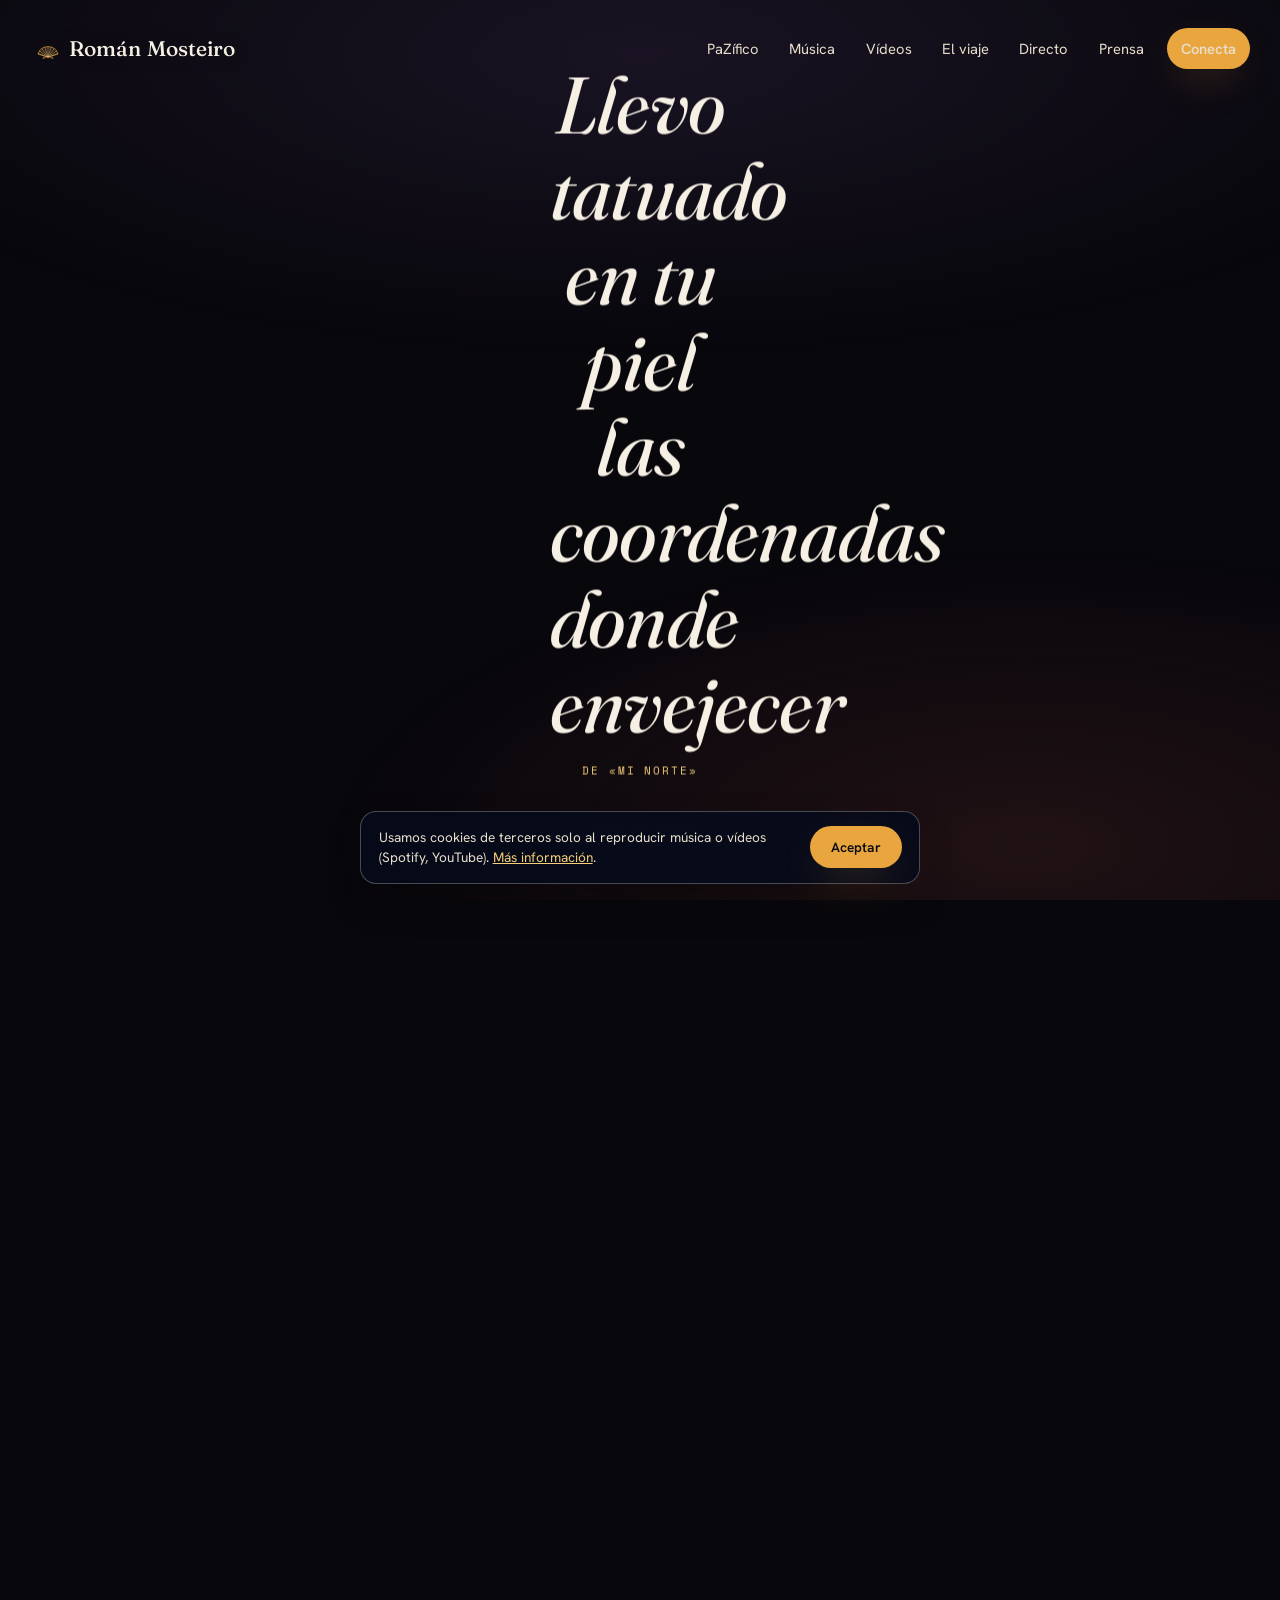
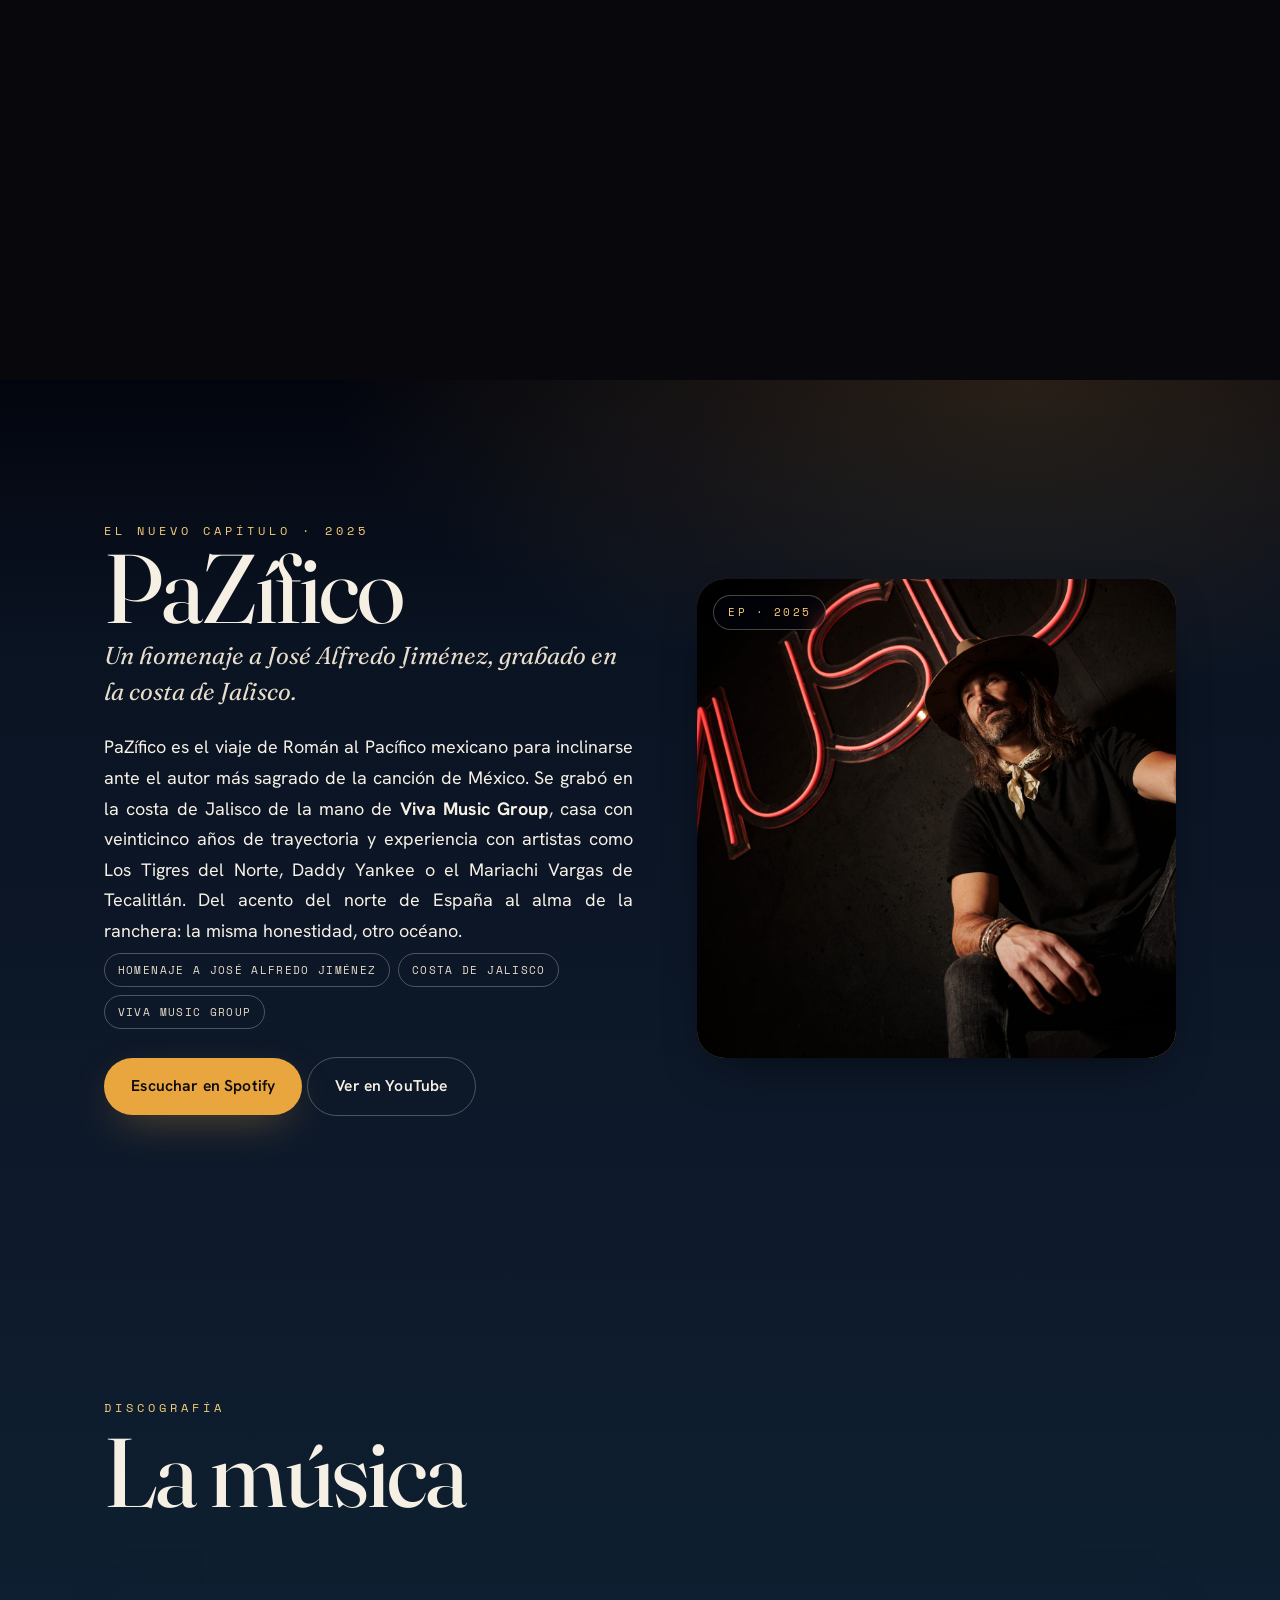
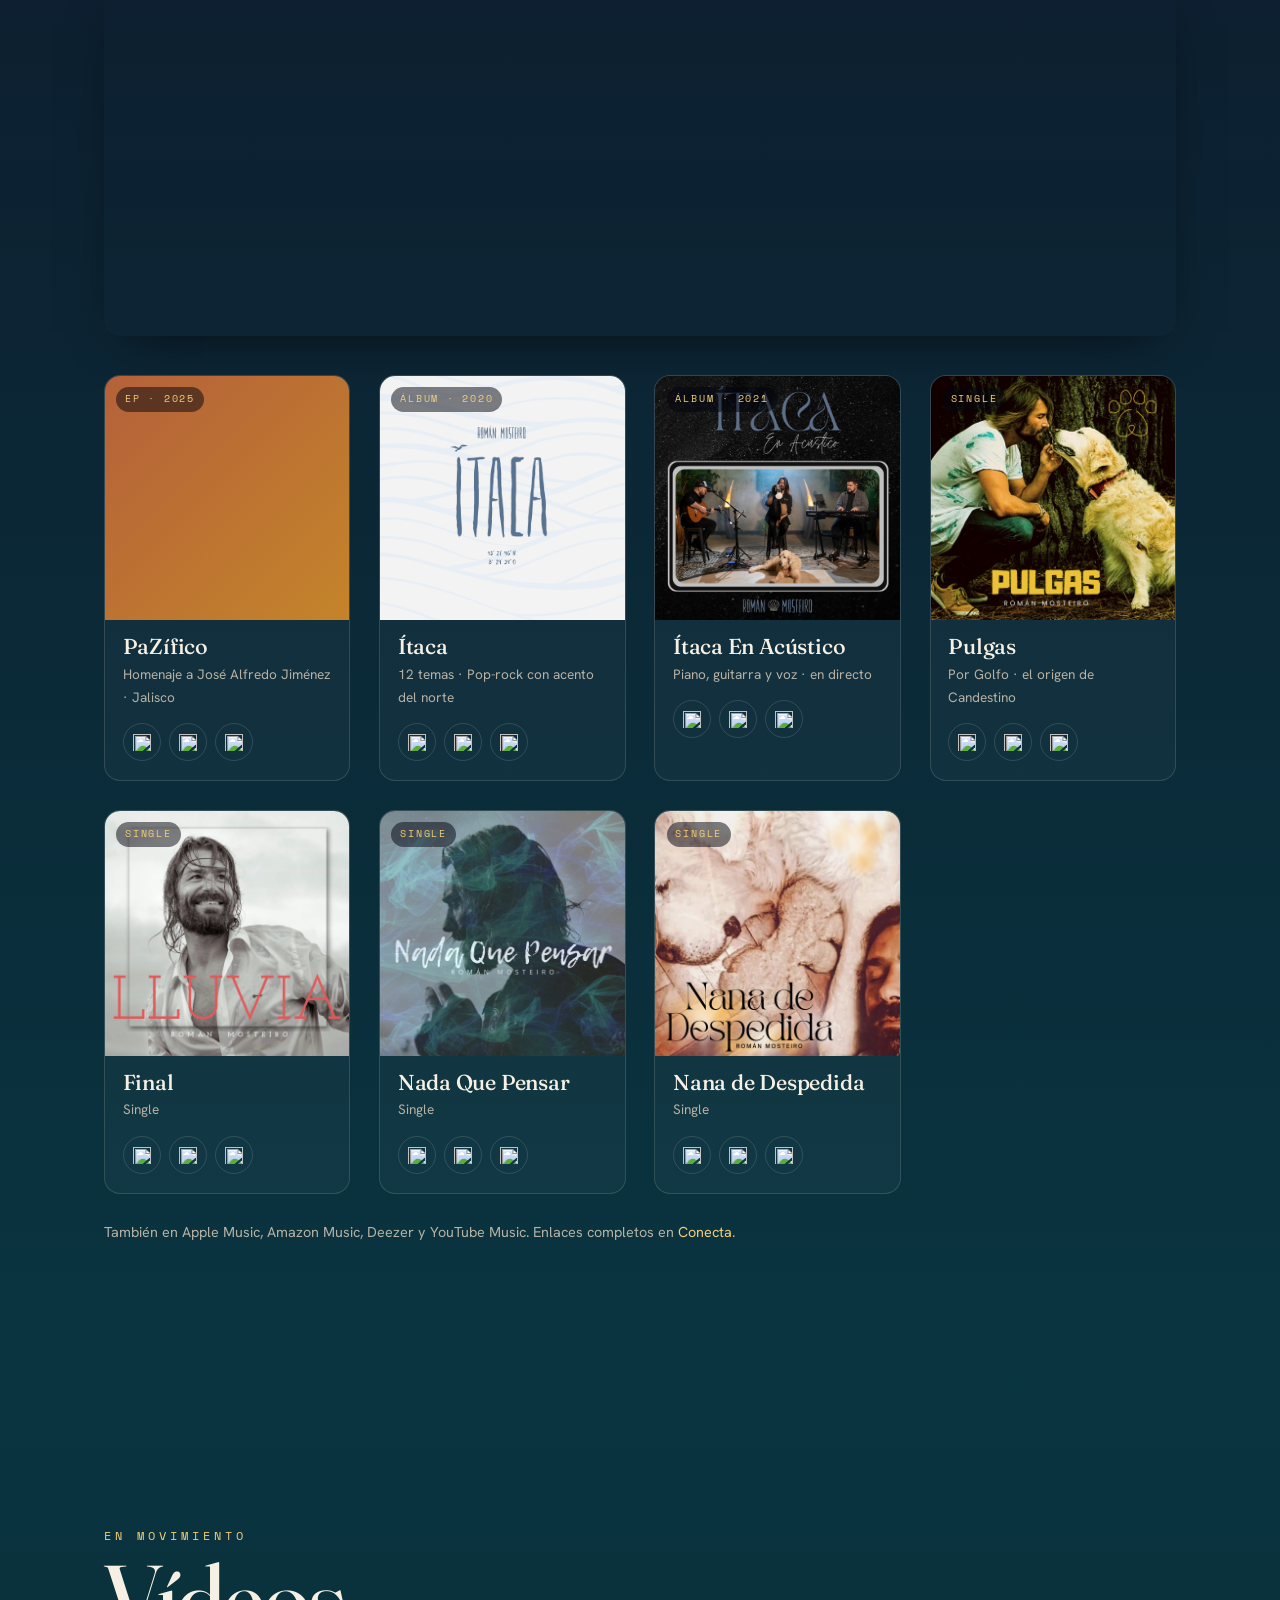
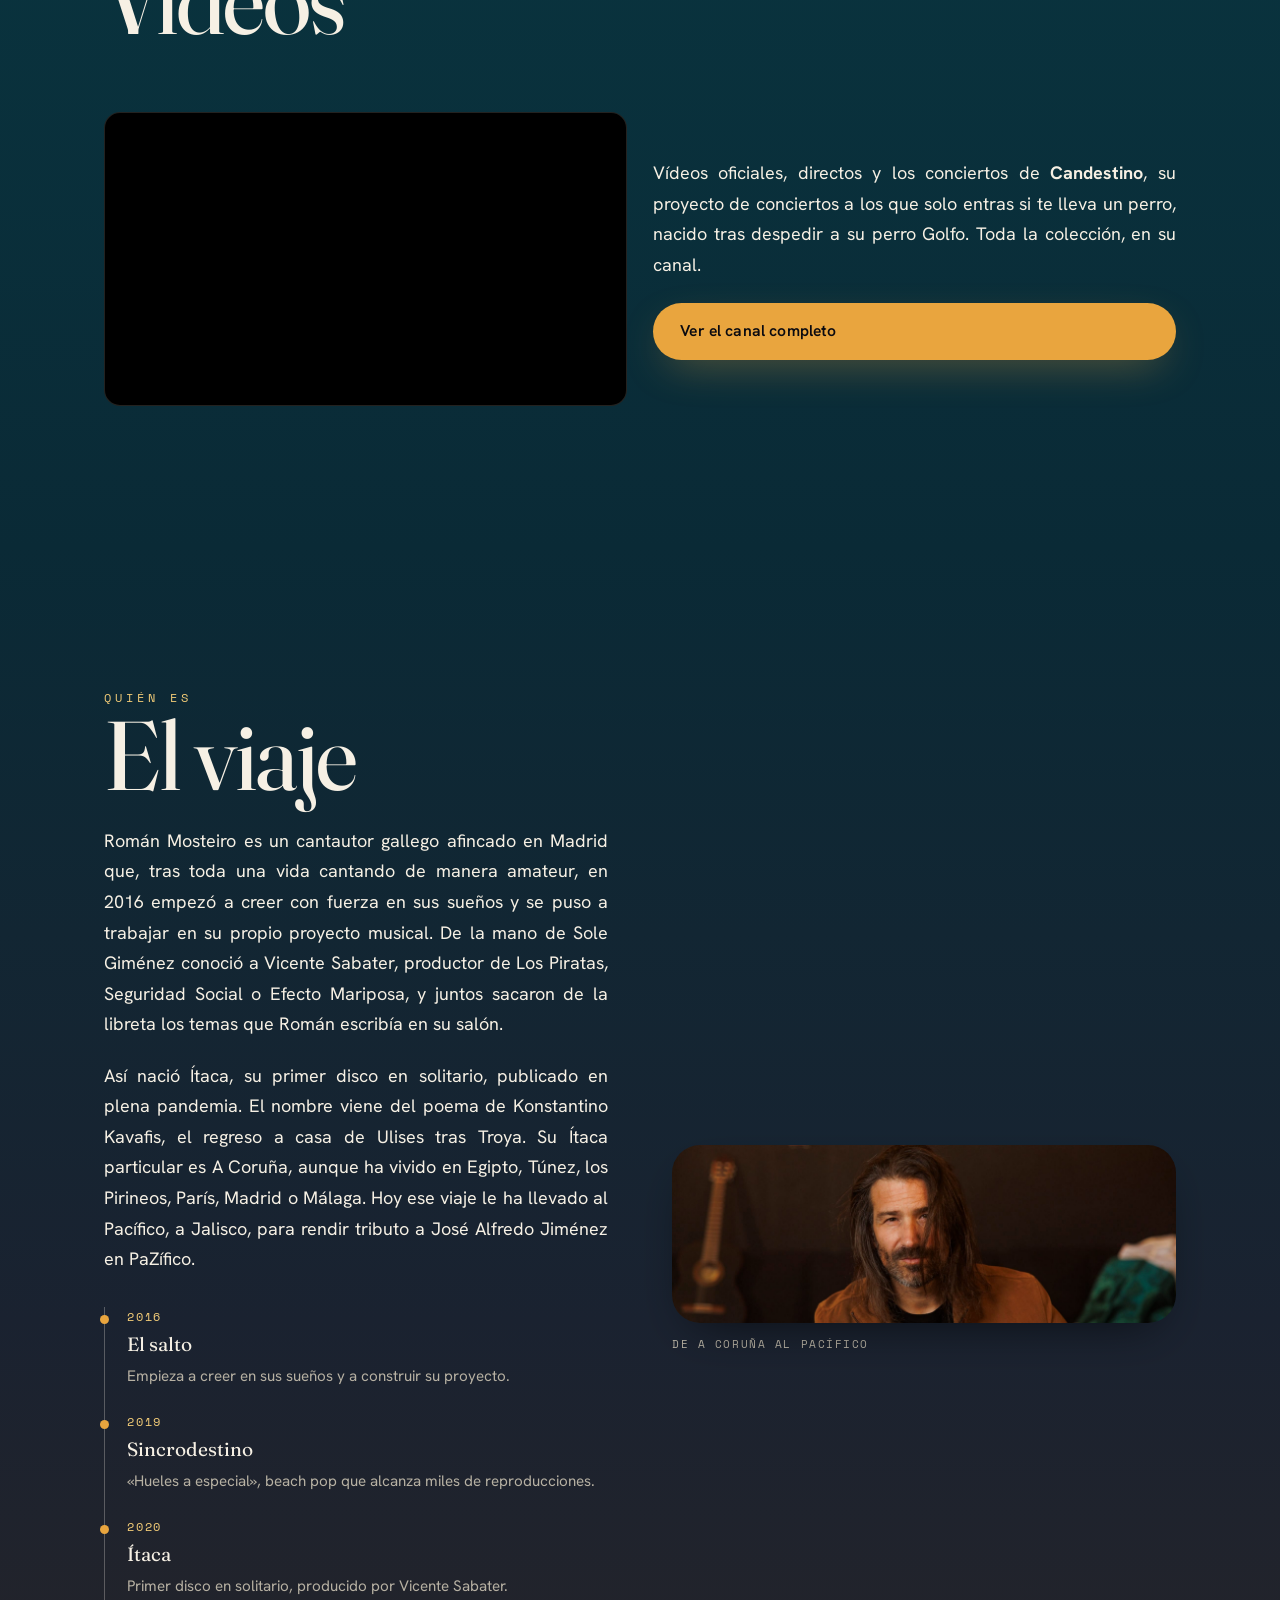
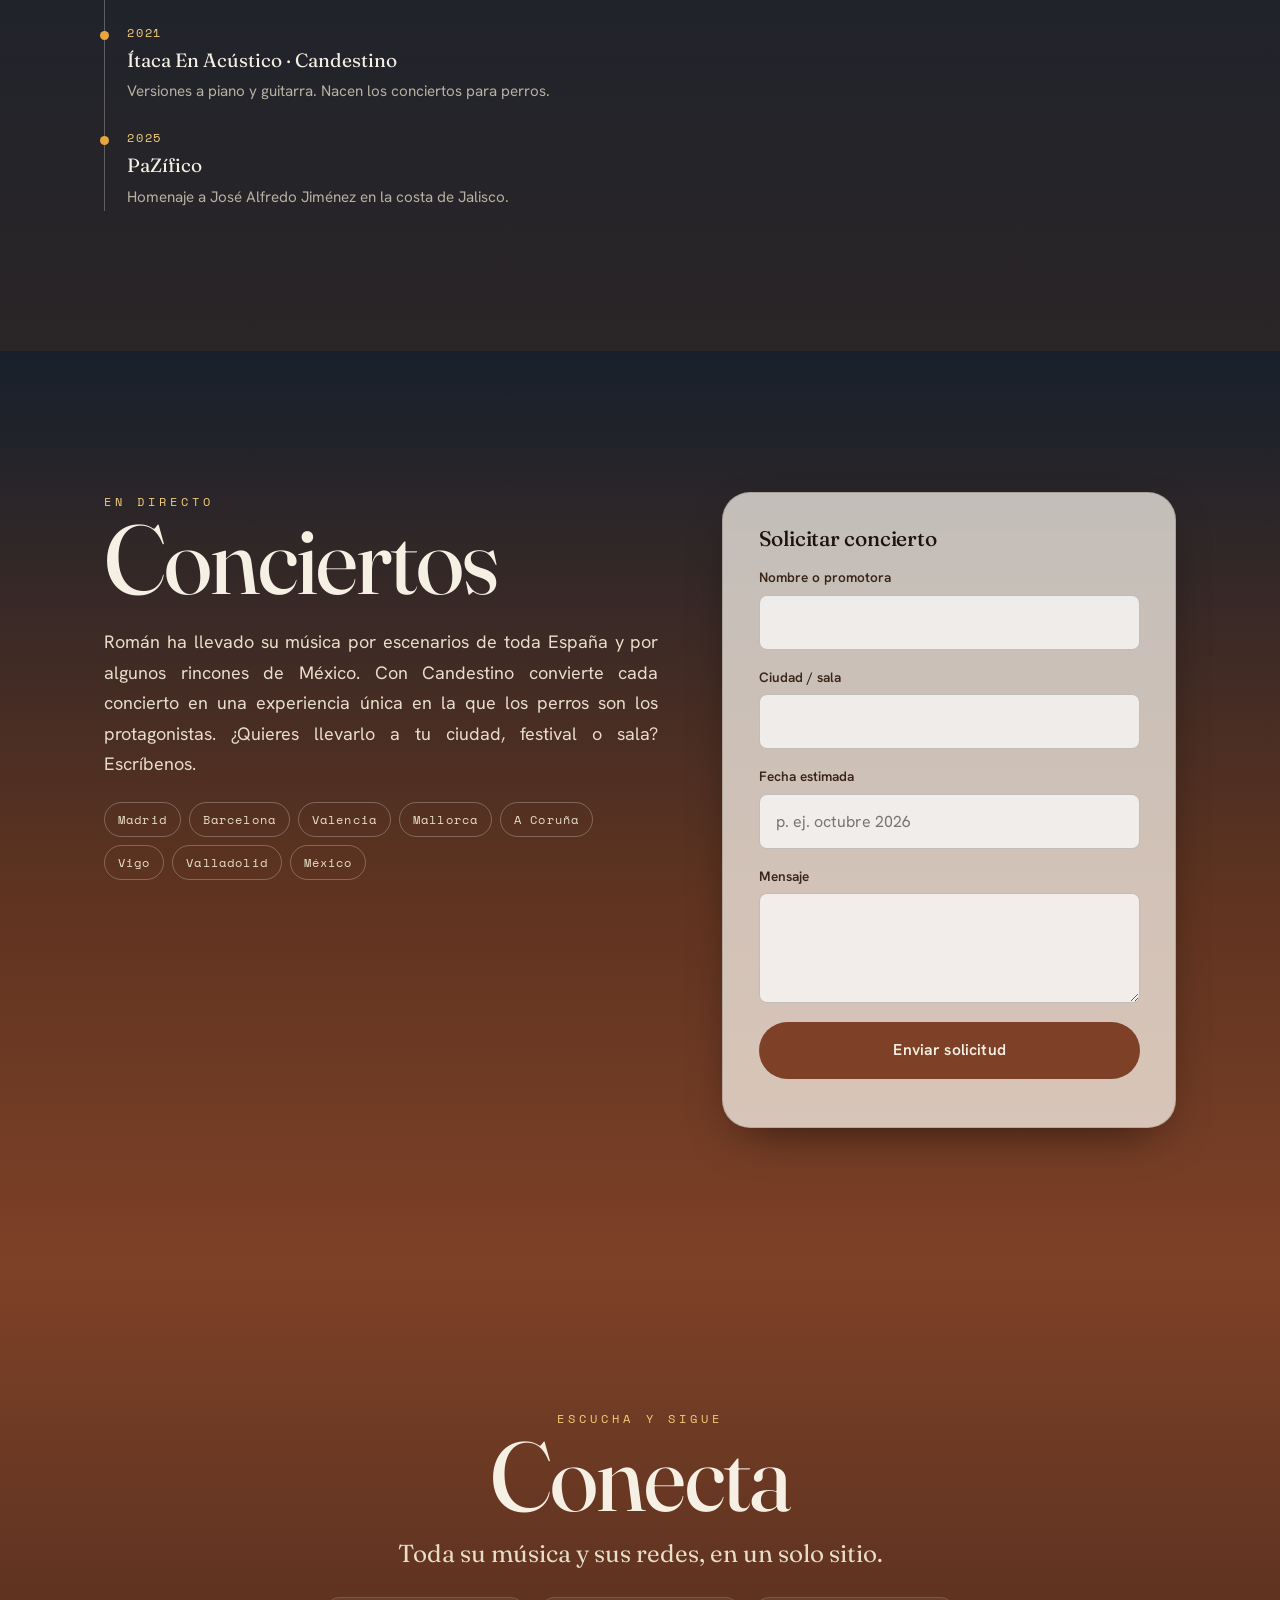
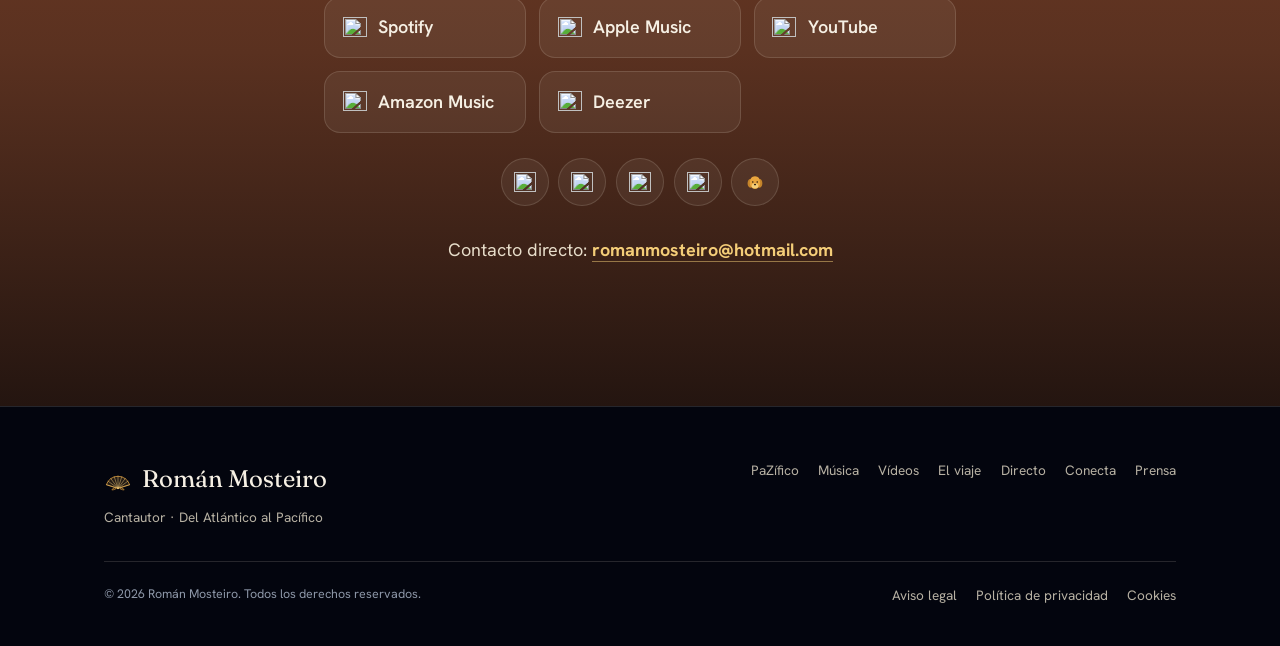
==== commit f49db780: "Candestino: icono golden retriever vectorial (sustituye el icono roto) Co-Authored-By: Claude Opus 4" ====
--- a/index.html
+++ b/index.html
@@ -414,7 +414,7 @@
       <a href="https://www.tiktok.com/@romanmosteiro" target="_blank" rel="noopener" aria-label="TikTok"><img src="https://cdn.simpleicons.org/tiktok/e7ddca" alt="" width="22" height="22" loading="lazy"></a>
       <a href="https://x.com/romanmosteiro" target="_blank" rel="noopener" aria-label="X"><img src="https://cdn.simpleicons.org/x/e7ddca" alt="" width="22" height="22" loading="lazy"></a>
       <a href="https://www.facebook.com/Rom%C3%A1n-Mosteiro-112136870398299" target="_blank" rel="noopener" aria-label="Facebook"><img src="https://cdn.simpleicons.org/facebook/e7ddca" alt="" width="22" height="22" loading="lazy"></a>
-      <a href="https://www.candestino.com" target="_blank" rel="noopener" aria-label="Candestino, conciertos para perros"><img src="https://cdn.simpleicons.org/dog/e7ddca" alt="" width="22" height="22" loading="lazy" onerror="this.replaceWith(document.createTextNode('Candestino'))"></a>
+      <a href="https://www.candestino.com" target="_blank" rel="noopener" aria-label="Candestino, conciertos para perros"><svg class="dog" viewBox="0 0 64 64" width="22" height="22" aria-hidden="true"><path d="M18 23c-8 1-10 16-4 23 5 6 11 1 11-7 0-7-1-16-7-16z" fill="#c4842a"/><path d="M46 23c8 1 10 16 4 23-5 6-11 1-11-7 0-7 1-16 7-16z" fill="#c4842a"/><path d="M32 15c10 0 15 8 15 19 0 11-7 18-15 18s-15-7-15-18c0-11 5-19 15-19z" fill="#e9a53e"/><ellipse cx="32" cy="43" rx="9.5" ry="7.5" fill="#f4cd78"/><ellipse cx="32" cy="39.5" rx="3.2" ry="2.4" fill="#2a1a10"/><circle cx="25.5" cy="32" r="2.3" fill="#2a1a10"/><circle cx="38.5" cy="32" r="2.3" fill="#2a1a10"/></svg></a>
     </div>
 
     <p class="reveal" data-delay="3" style="margin-top:1.8rem;color:var(--foam-soft)">
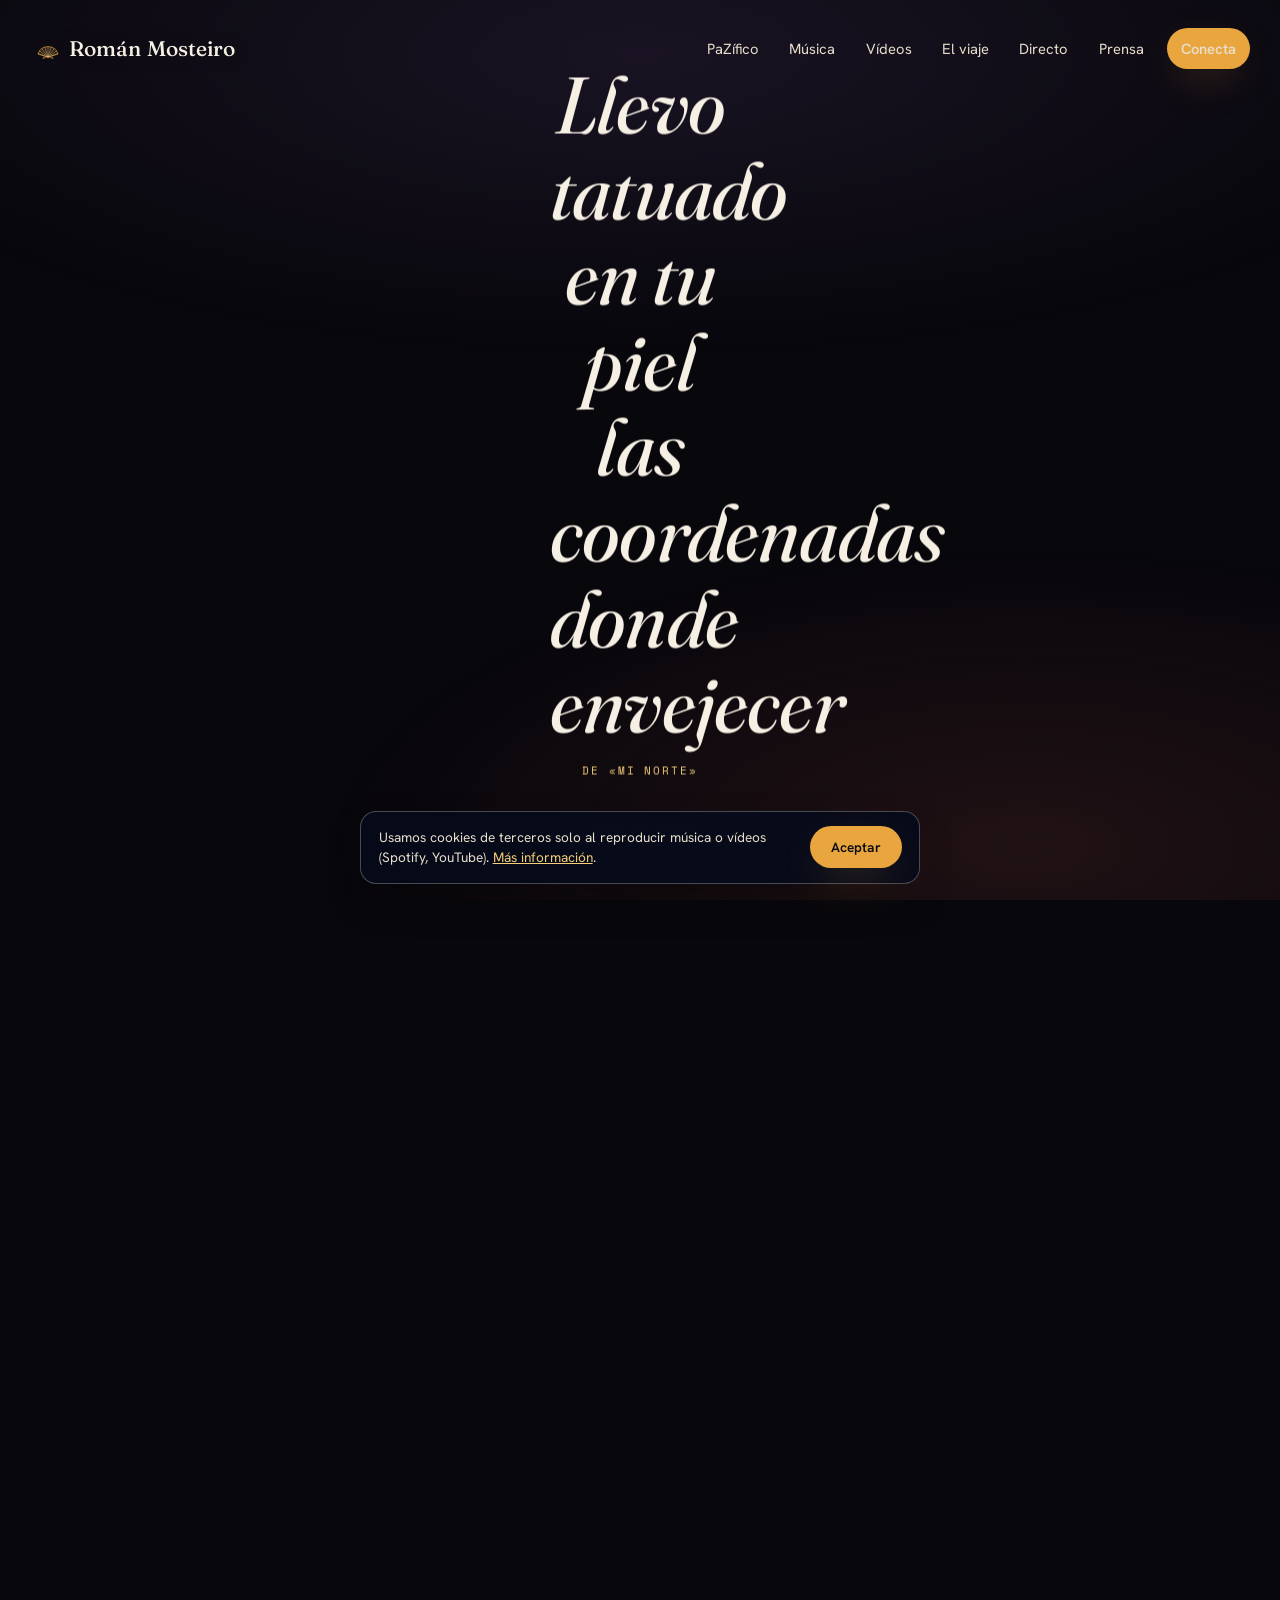
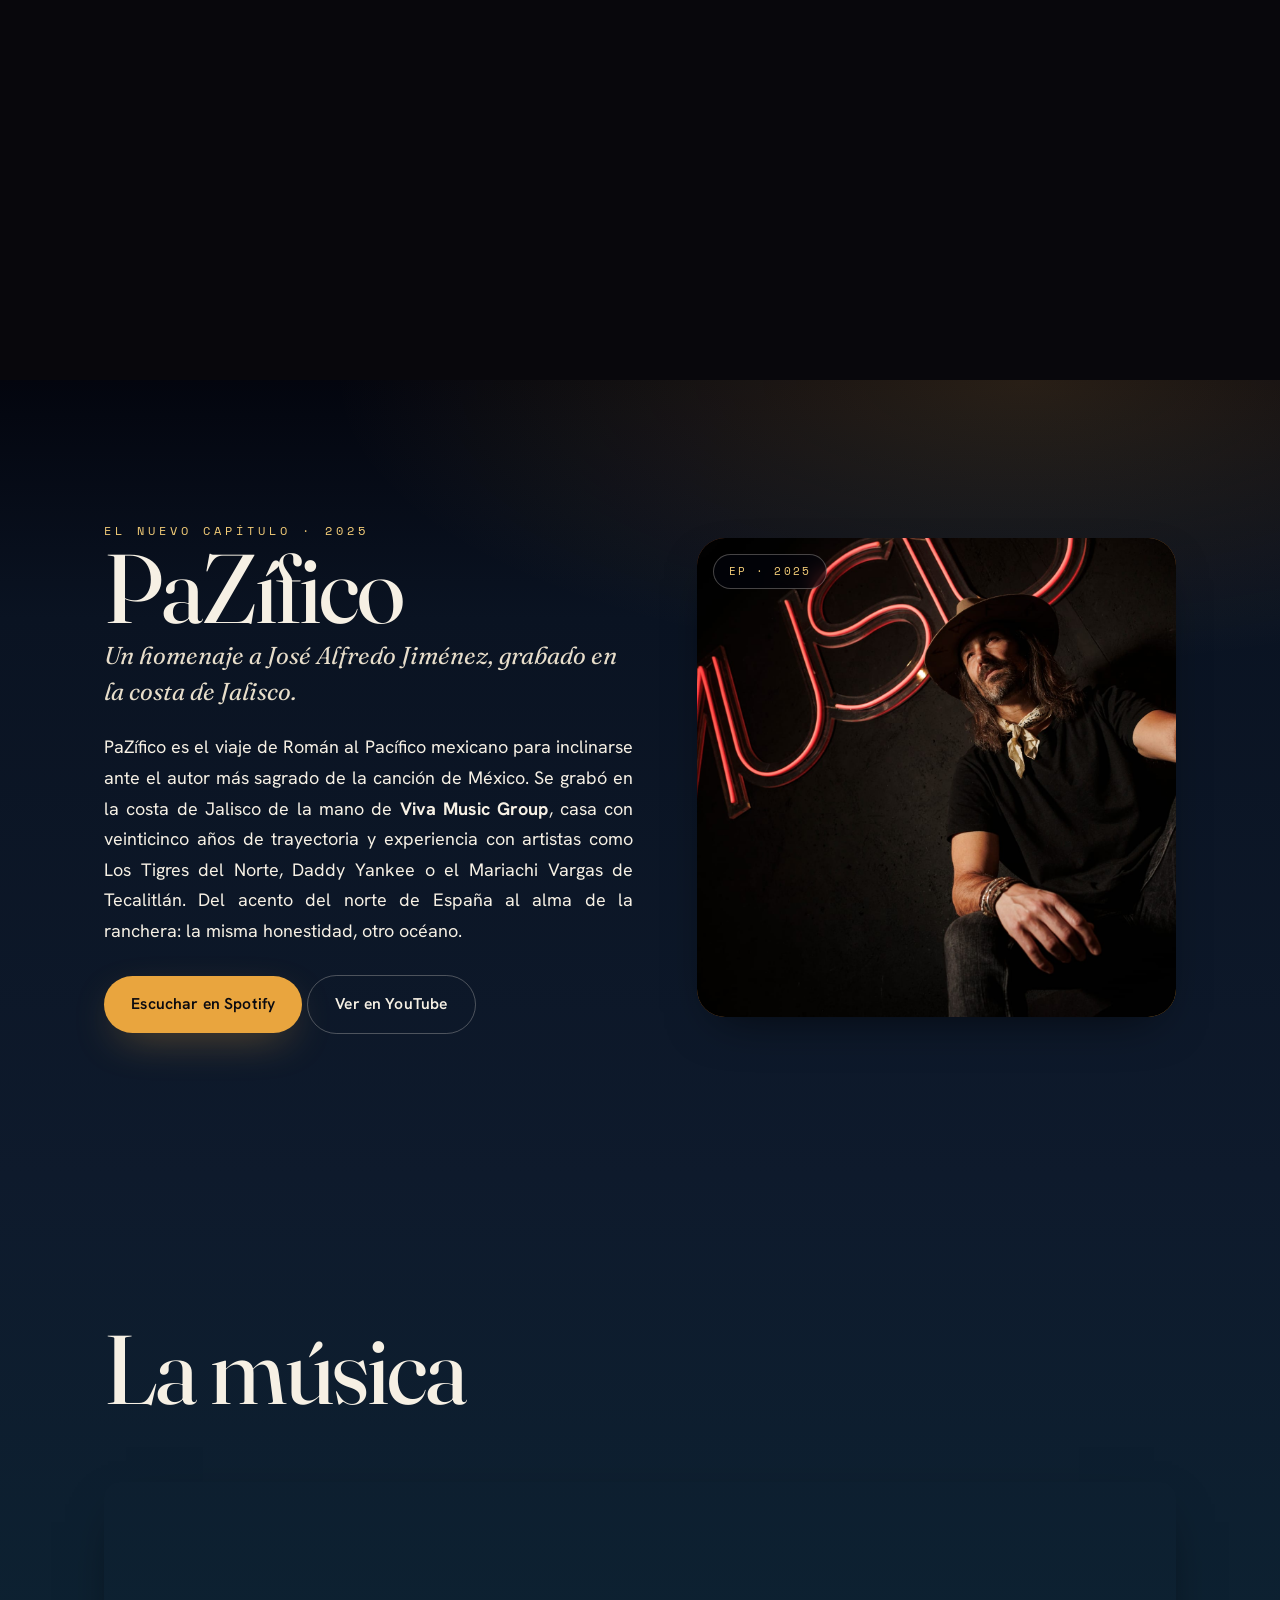
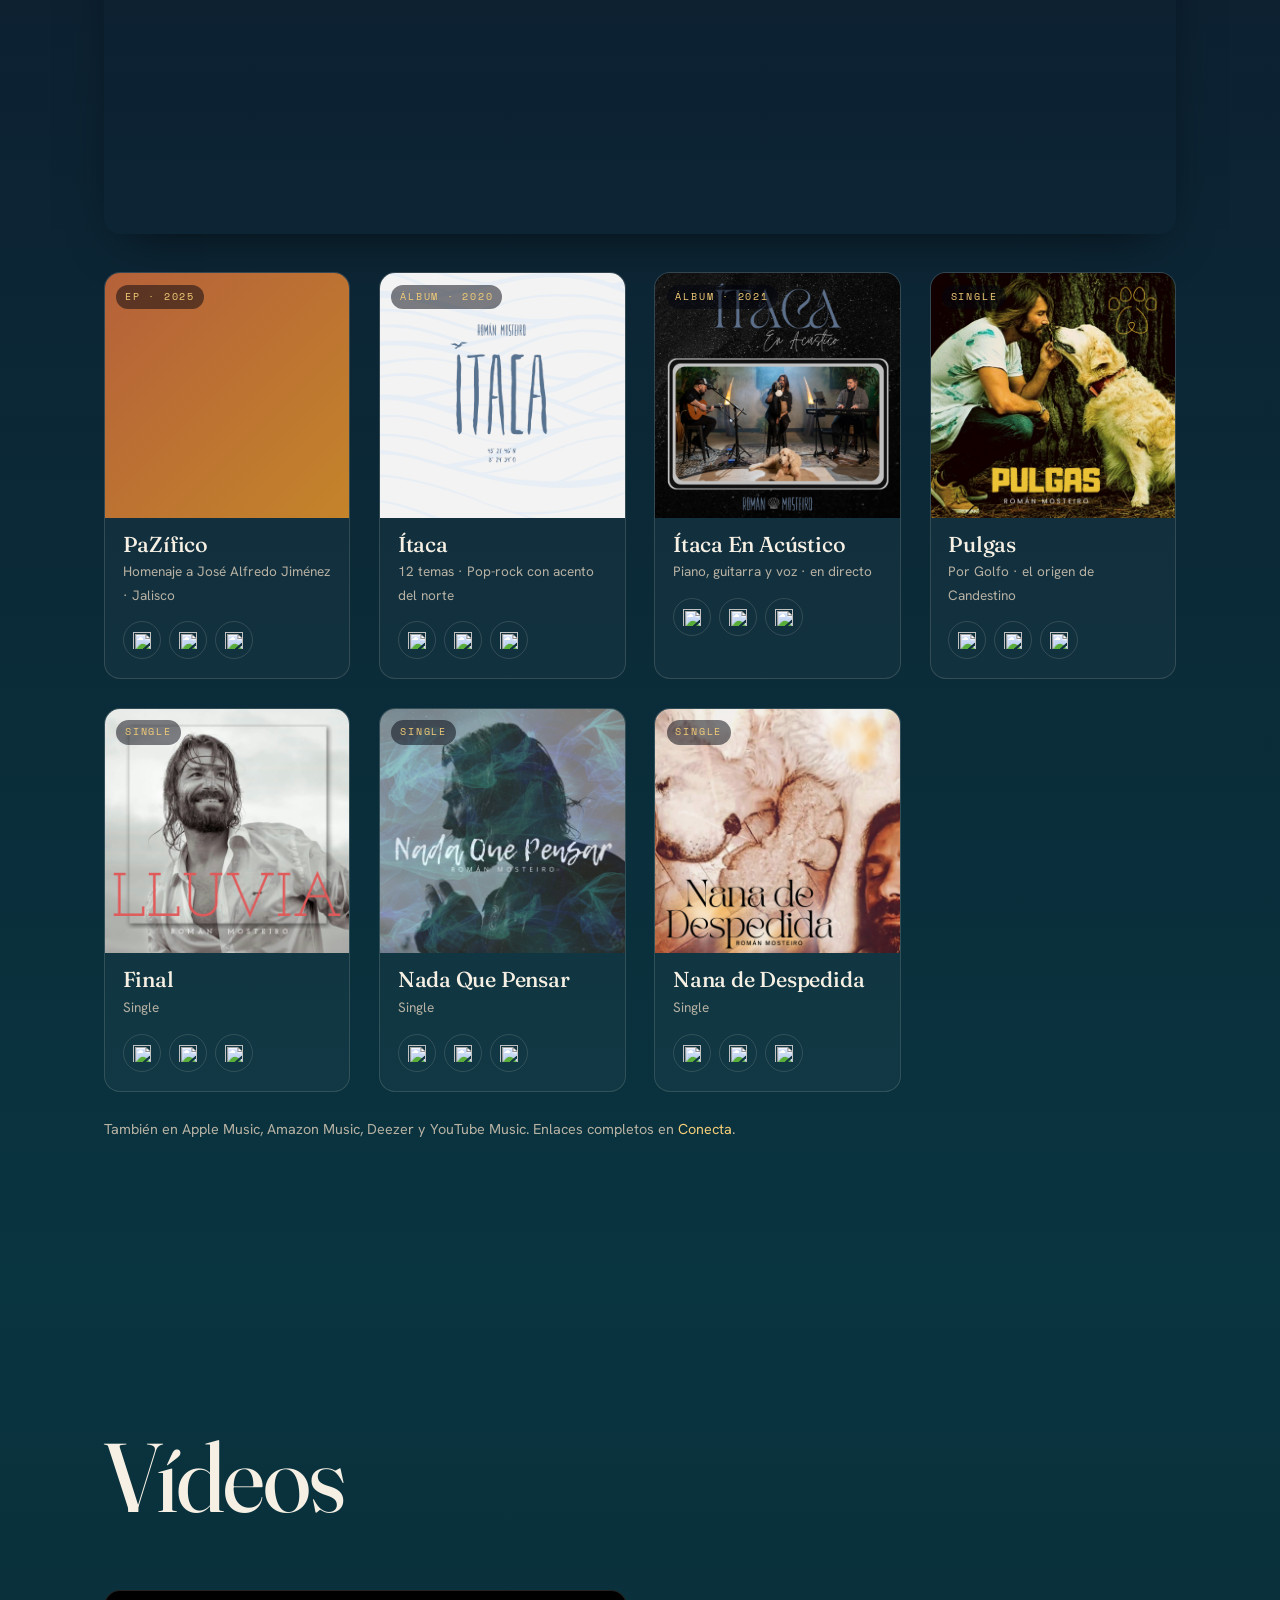
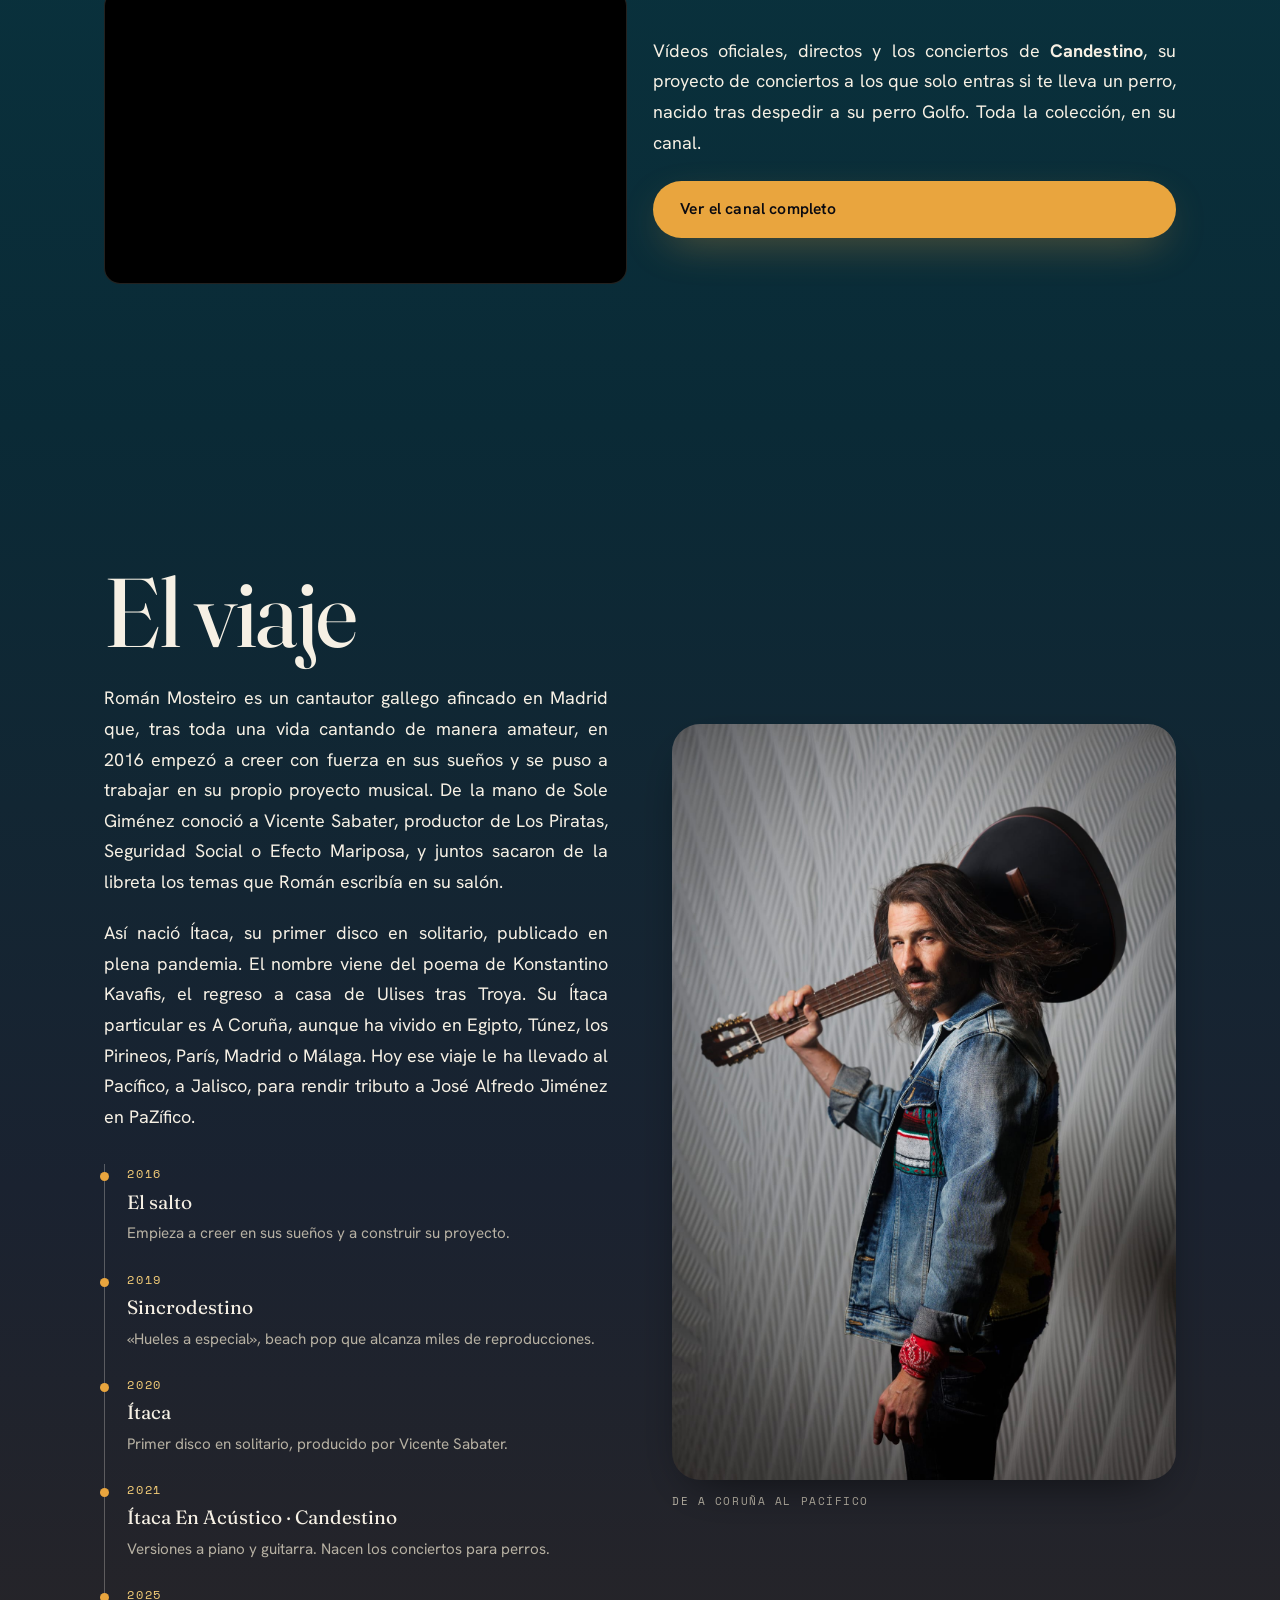
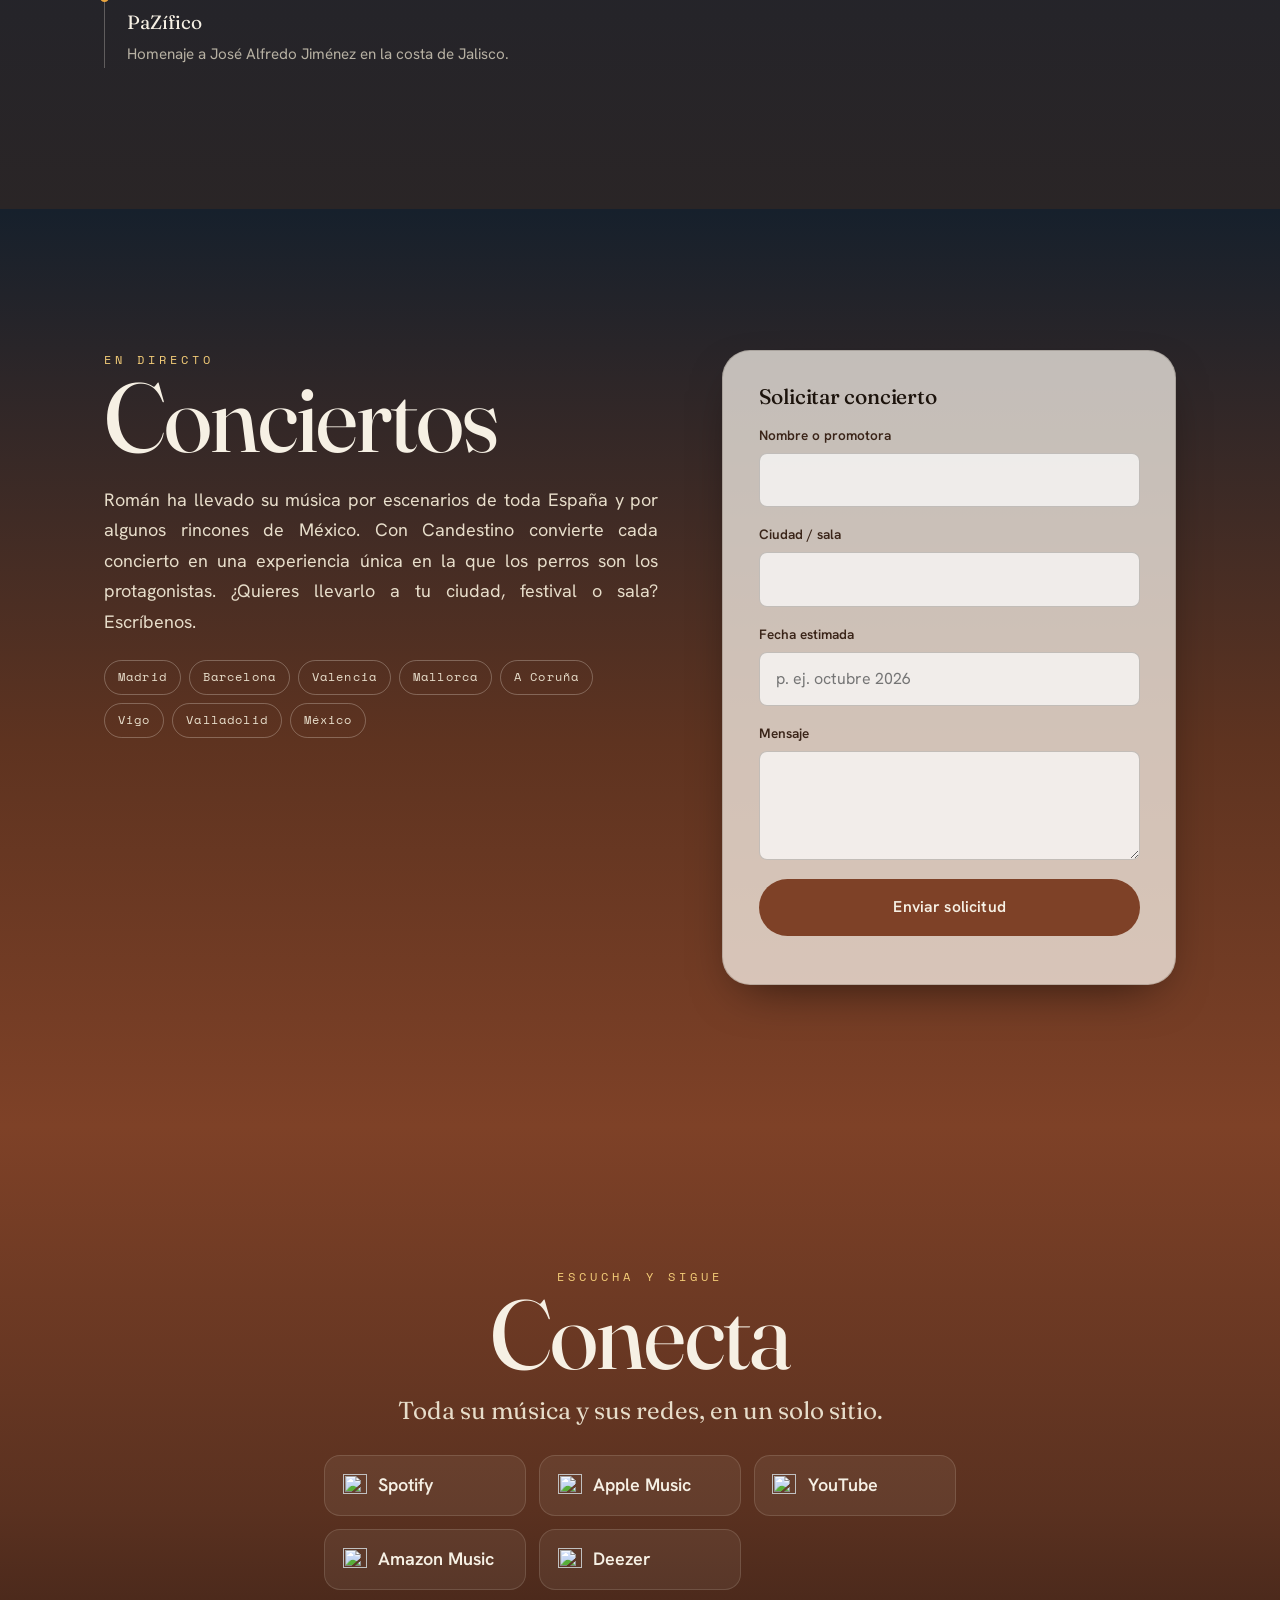
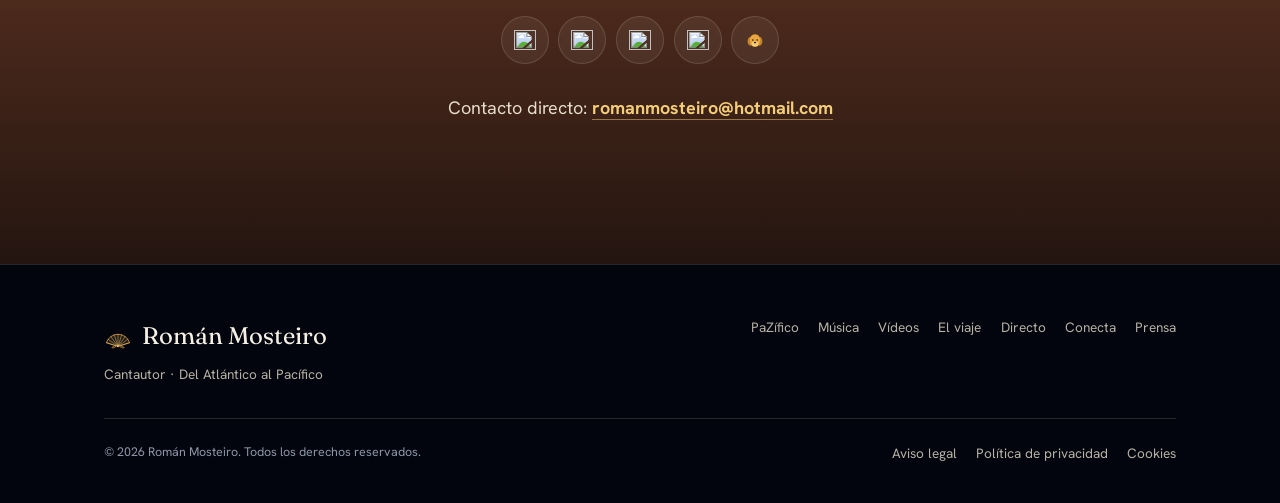
==== commit 58e01e57: "Limpieza etiquetas + El viaje animado + foto mayor - Quita chips de PaZifico (Homenaje/Jalisco/Viva)" ====
--- a/index.html
+++ b/index.html
@@ -156,11 +156,6 @@
         <div class="prose reveal" data-delay="2" style="margin-top:1.4rem">
           <p>PaZífico es el viaje de Román al Pacífico mexicano para inclinarse ante el autor más sagrado de la canción de México. Se grabó en la costa de Jalisco de la mano de <strong>Viva Music Group</strong>, casa con veinticinco años de trayectoria y experiencia con artistas como Los Tigres del Norte, Daddy Yankee o el Mariachi Vargas de Tecalitlán. Del acento del norte de España al alma de la ranchera: la misma honestidad, otro océano.</p>
         </div>
-        <div class="tribute reveal" data-delay="2">
-          <span class="chip">Homenaje a José Alfredo Jiménez</span>
-          <span class="chip">Costa de Jalisco</span>
-          <span class="chip">Viva Music Group</span>
-        </div>
         <div class="hero__actions reveal" data-delay="3" style="justify-content:flex-start;margin-top:1.8rem">
           <a class="btn btn--gold" href="https://open.spotify.com/intl-es/artist/6jCM8O5dwhpKtR6ZFxjYXv" target="_blank" rel="noopener">Escuchar en Spotify</a>
           <a class="btn btn--ghost" href="https://www.youtube.com/channel/UCZNrgTzfNhPyrd9yBGWx2NA" target="_blank" rel="noopener">Ver en YouTube</a>
@@ -178,7 +173,6 @@
 <section class="section" id="musica">
   <div class="container">
     <div class="section__head reveal">
-      <p class="h-eyebrow">Discografía</p>
       <h2 class="display">La música</h2>
     </div>
 
@@ -308,7 +302,6 @@
 <section class="section" id="videos">
   <div class="container">
     <div class="section__head reveal">
-      <p class="h-eyebrow">En movimiento</p>
       <h2 class="display">Vídeos</h2>
     </div>
     <div class="videos-grid">
@@ -330,7 +323,6 @@
   <div class="container">
     <div class="viaje">
       <div class="viaje__copy">
-        <p class="h-eyebrow reveal">Quién es</p>
         <h2 class="display reveal" data-delay="1">El viaje</h2>
         <div class="prose reveal" data-delay="2" style="margin-top:1.4rem">
           <p>Román Mosteiro es un cantautor gallego afincado en Madrid que, tras toda una vida cantando de manera amateur, en 2016 empezó a creer con fuerza en sus sueños y se puso a trabajar en su propio proyecto musical. De la mano de Sole Giménez conoció a Vicente Sabater, productor de Los Piratas, Seguridad Social o Efecto Mariposa, y juntos sacaron de la libreta los temas que Román escribía en su salón.</p>
@@ -345,7 +337,7 @@
         </ul>
       </div>
       <figure class="viaje__media reveal" data-delay="1">
-        <img src="assets/img/source/cabecera_bio.jpg" alt="Retrato de Román Mosteiro" loading="lazy" />
+        <img src="assets/img/source/roman_guitarra.jpeg" alt="Román Mosteiro con su guitarra" loading="lazy" />
         <figcaption>De A Coruña al Pacífico</figcaption>
       </figure>
     </div>
--- a/assets/css/styles.css
+++ b/assets/css/styles.css
@@ -276,7 +276,16 @@
 .timeline li::before{content:"";position:absolute;left:calc(-1.4rem - 5px);top:.5rem;width:9px;height:9px;border-radius:50%;background:var(--gold)}
 .timeline .yr{font-family:var(--f-mono);font-size:.72rem;letter-spacing:.14em;color:var(--gold-2)}
 .timeline .t{font-family:var(--f-display);font-size:1.2rem;margin-top:.1rem}
-.timeline .d{color:var(--mist);font-size:.95rem;margin-top:.2rem}
+.timeline .d{color:var(--mist);font-size:.95rem;margin-top:.2rem;transition:color .3s var(--ease)}
+.timeline li{transition:transform .35s var(--ease)}
+.timeline li::before{transition:transform .35s var(--ease)}
+.timeline .t{transition:color .3s var(--ease)}
+.timeline li:hover{transform:translateX(7px)}
+.timeline li:hover::before{transform:scale(1.65)}
+.timeline li:hover .t{color:var(--gold-2)}
+.timeline li:hover .d{color:var(--foam-soft)}
+.timeline li:last-child::before{animation:dotpulse 2.4s ease-in-out infinite}
+@keyframes dotpulse{0%,100%{box-shadow:0 0 0 0 rgba(233,165,62,.55)}50%{box-shadow:0 0 0 8px rgba(233,165,62,0)}}
 
 /* ---------- Directo ---------- */
 .directo{display:grid;grid-template-columns:1.1fr .9fr;gap:clamp(2rem,5vw,4rem);align-items:start}
@@ -384,6 +393,6 @@
   .float{position:relative;left:auto;top:auto;opacity:1;filter:none;transform:none;margin:6vh auto;width:min(92%,32ch)}
   .float__inner{animation:none}
   .hero__cue{display:none}
-  .hero__cue-line,.sound.is-playing .bars i{animation:none}
+  .hero__cue-line,.timeline li:last-child::before,.sound.is-playing .bars i{animation:none}
   *{scroll-behavior:auto !important}
 }
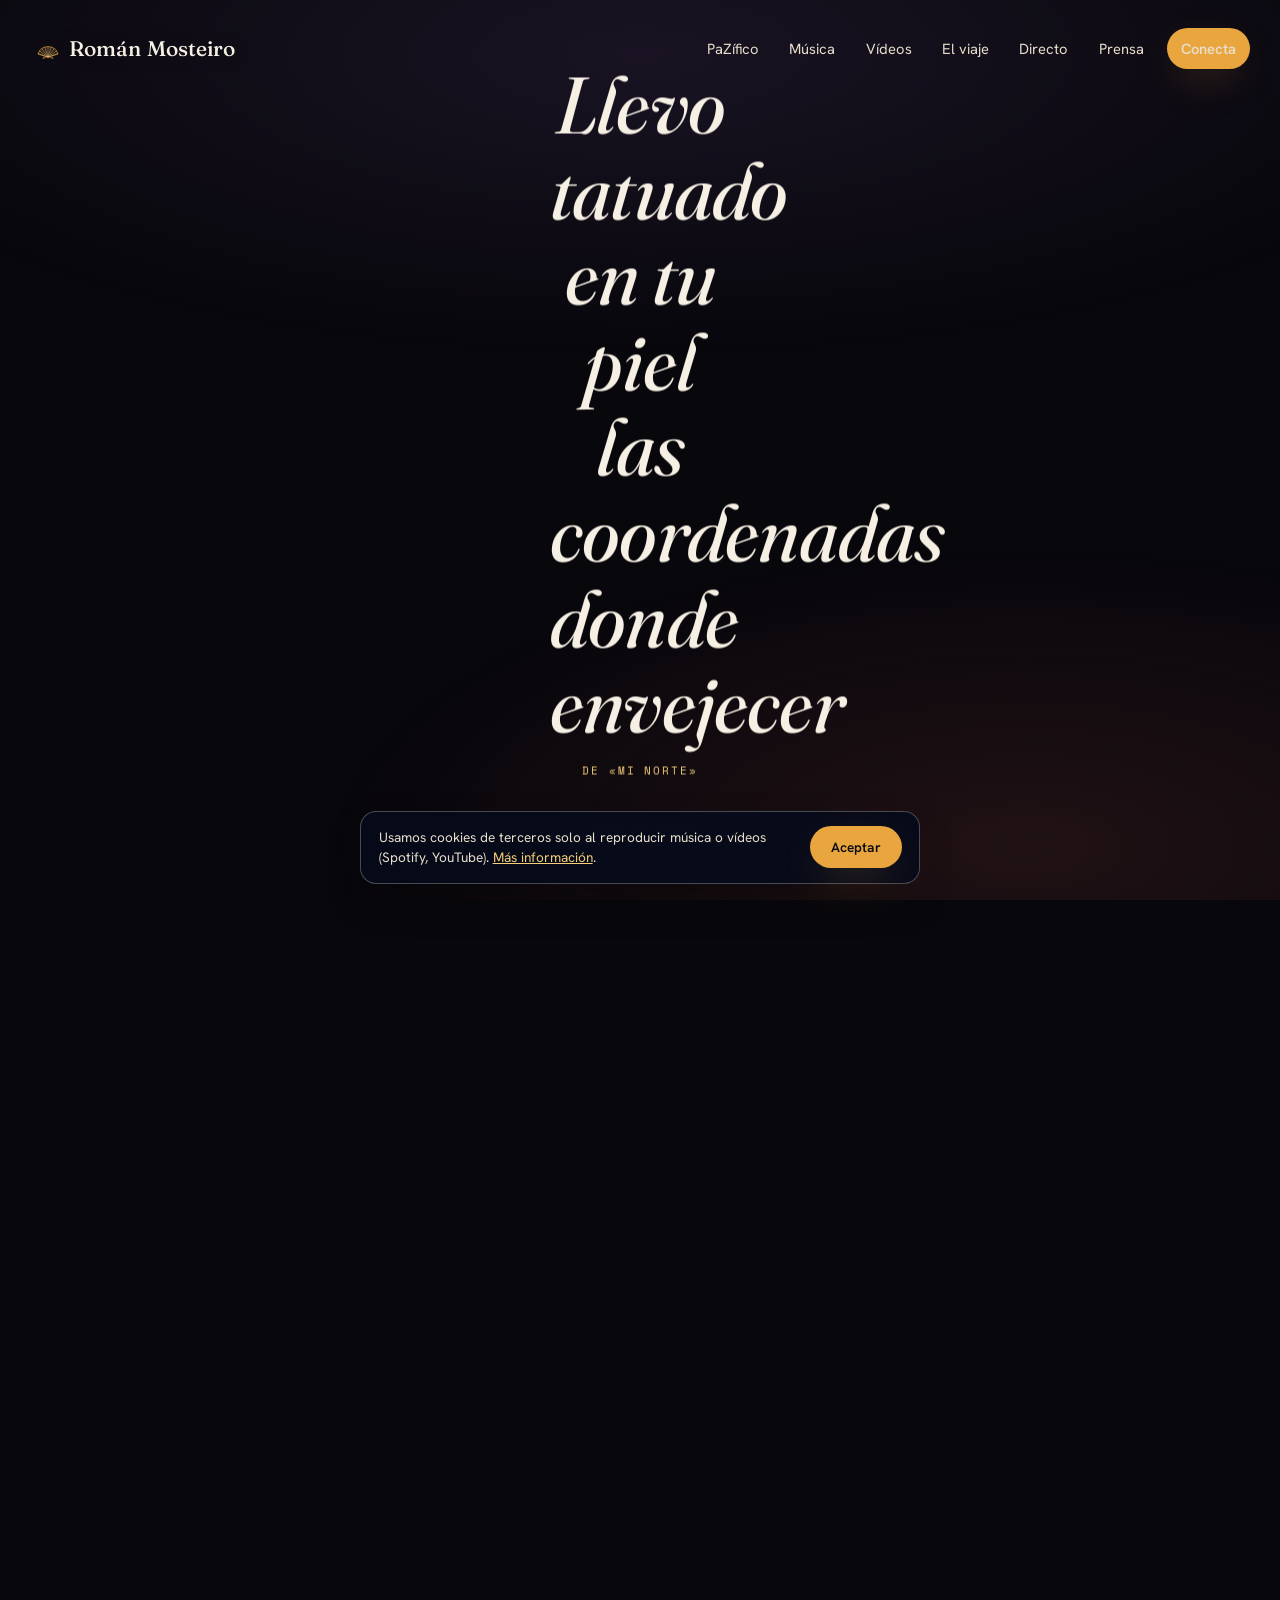
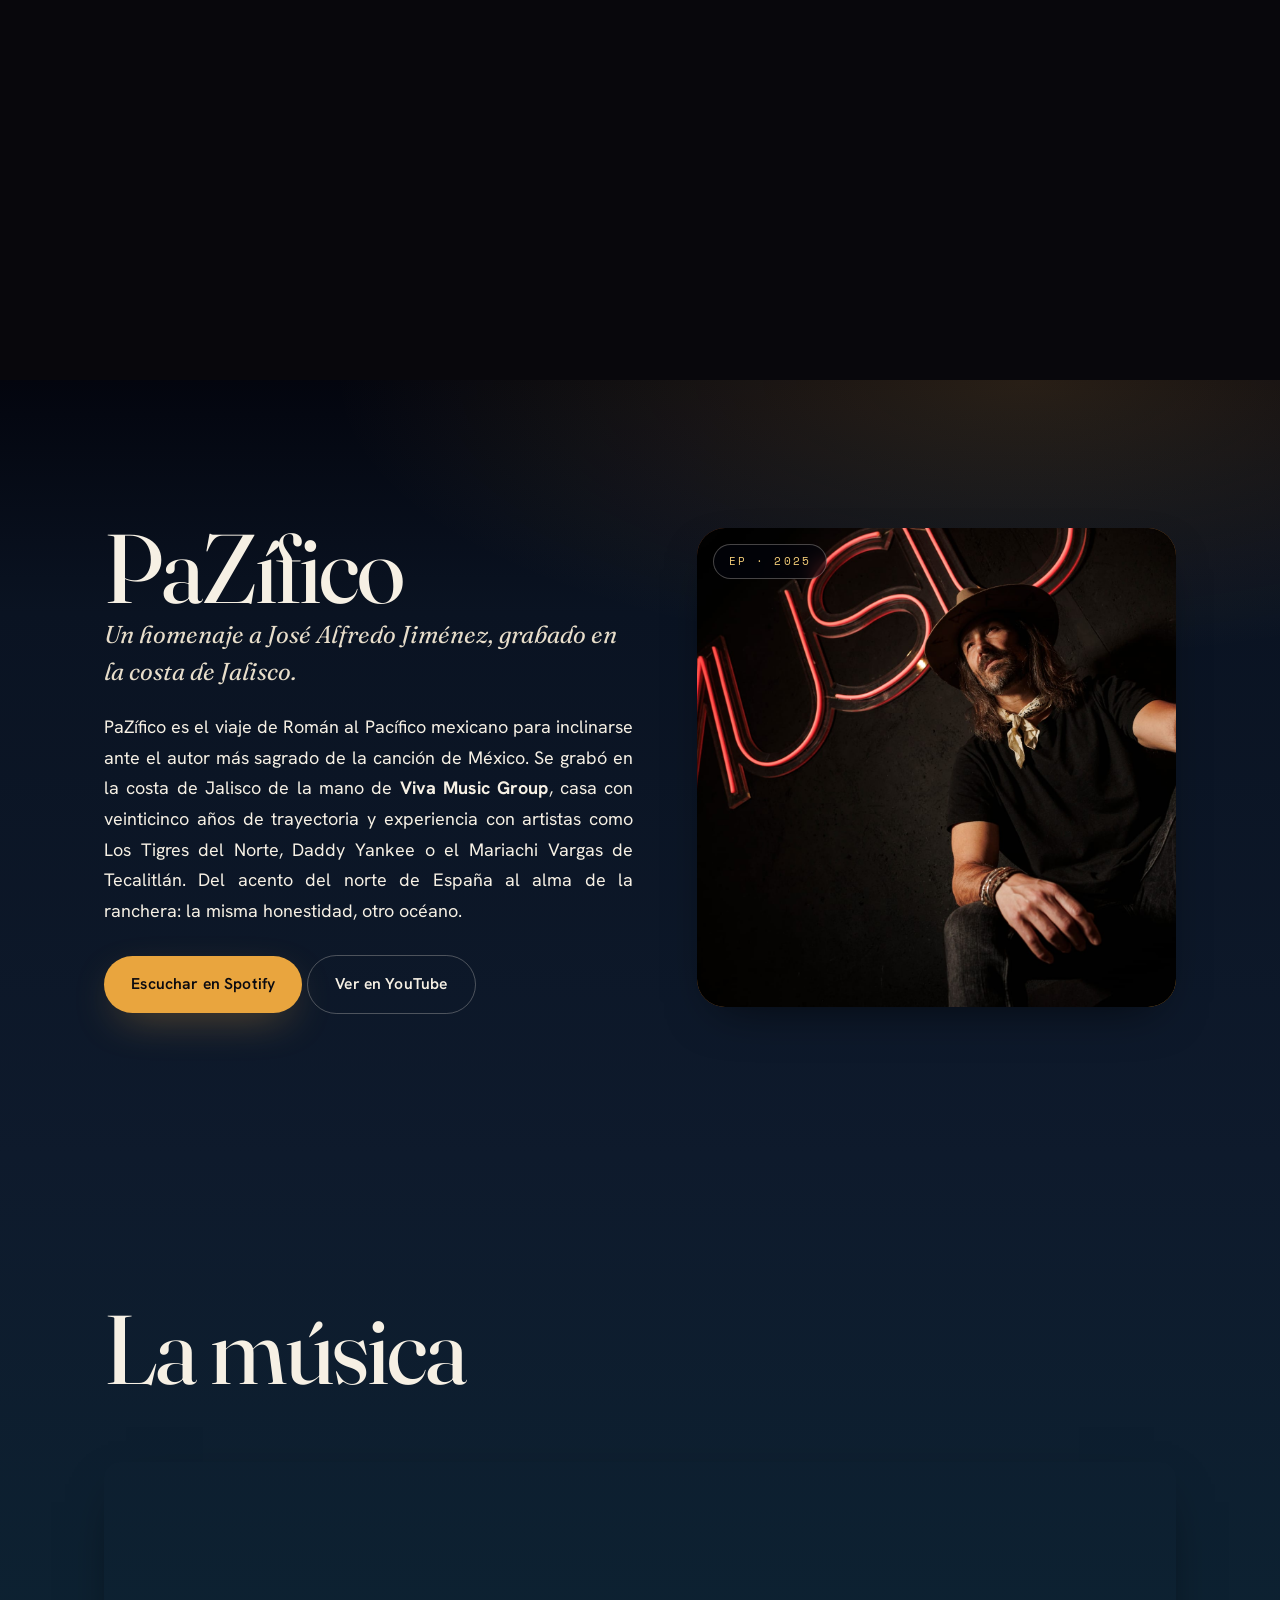
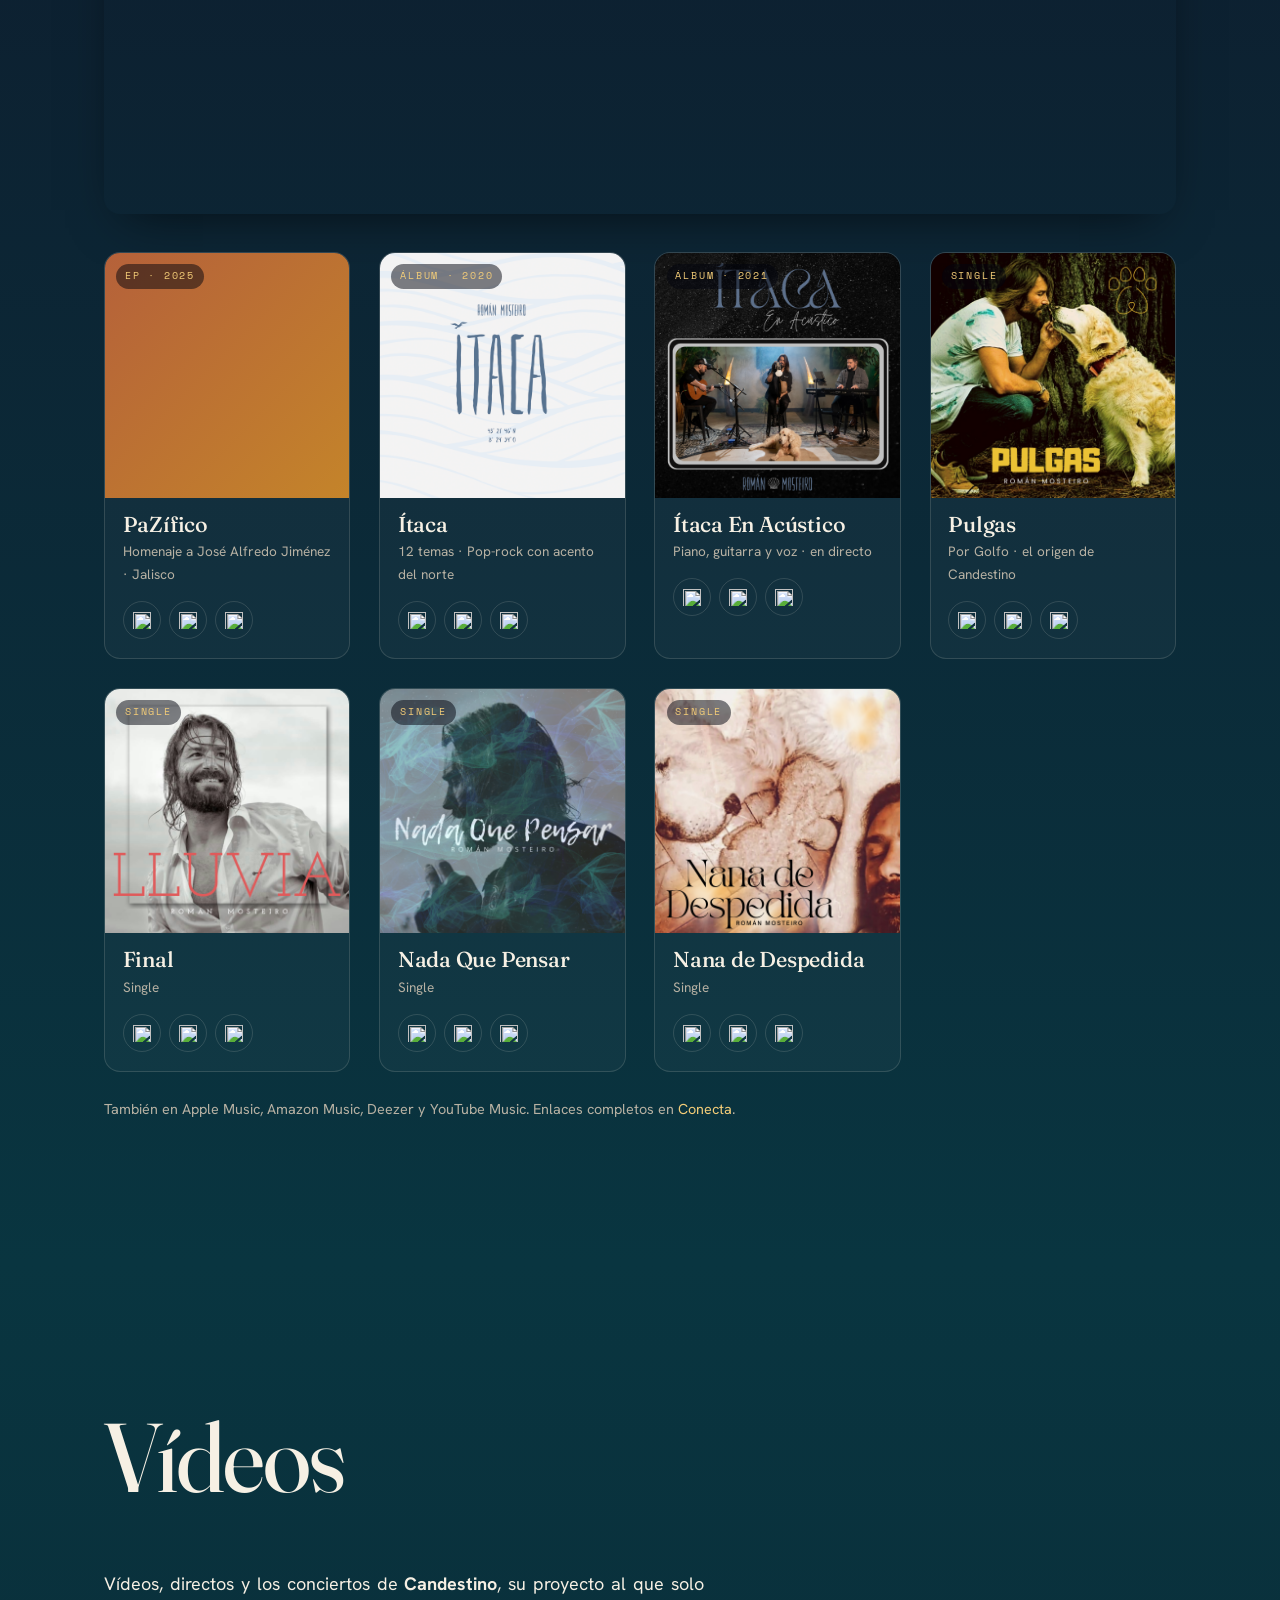
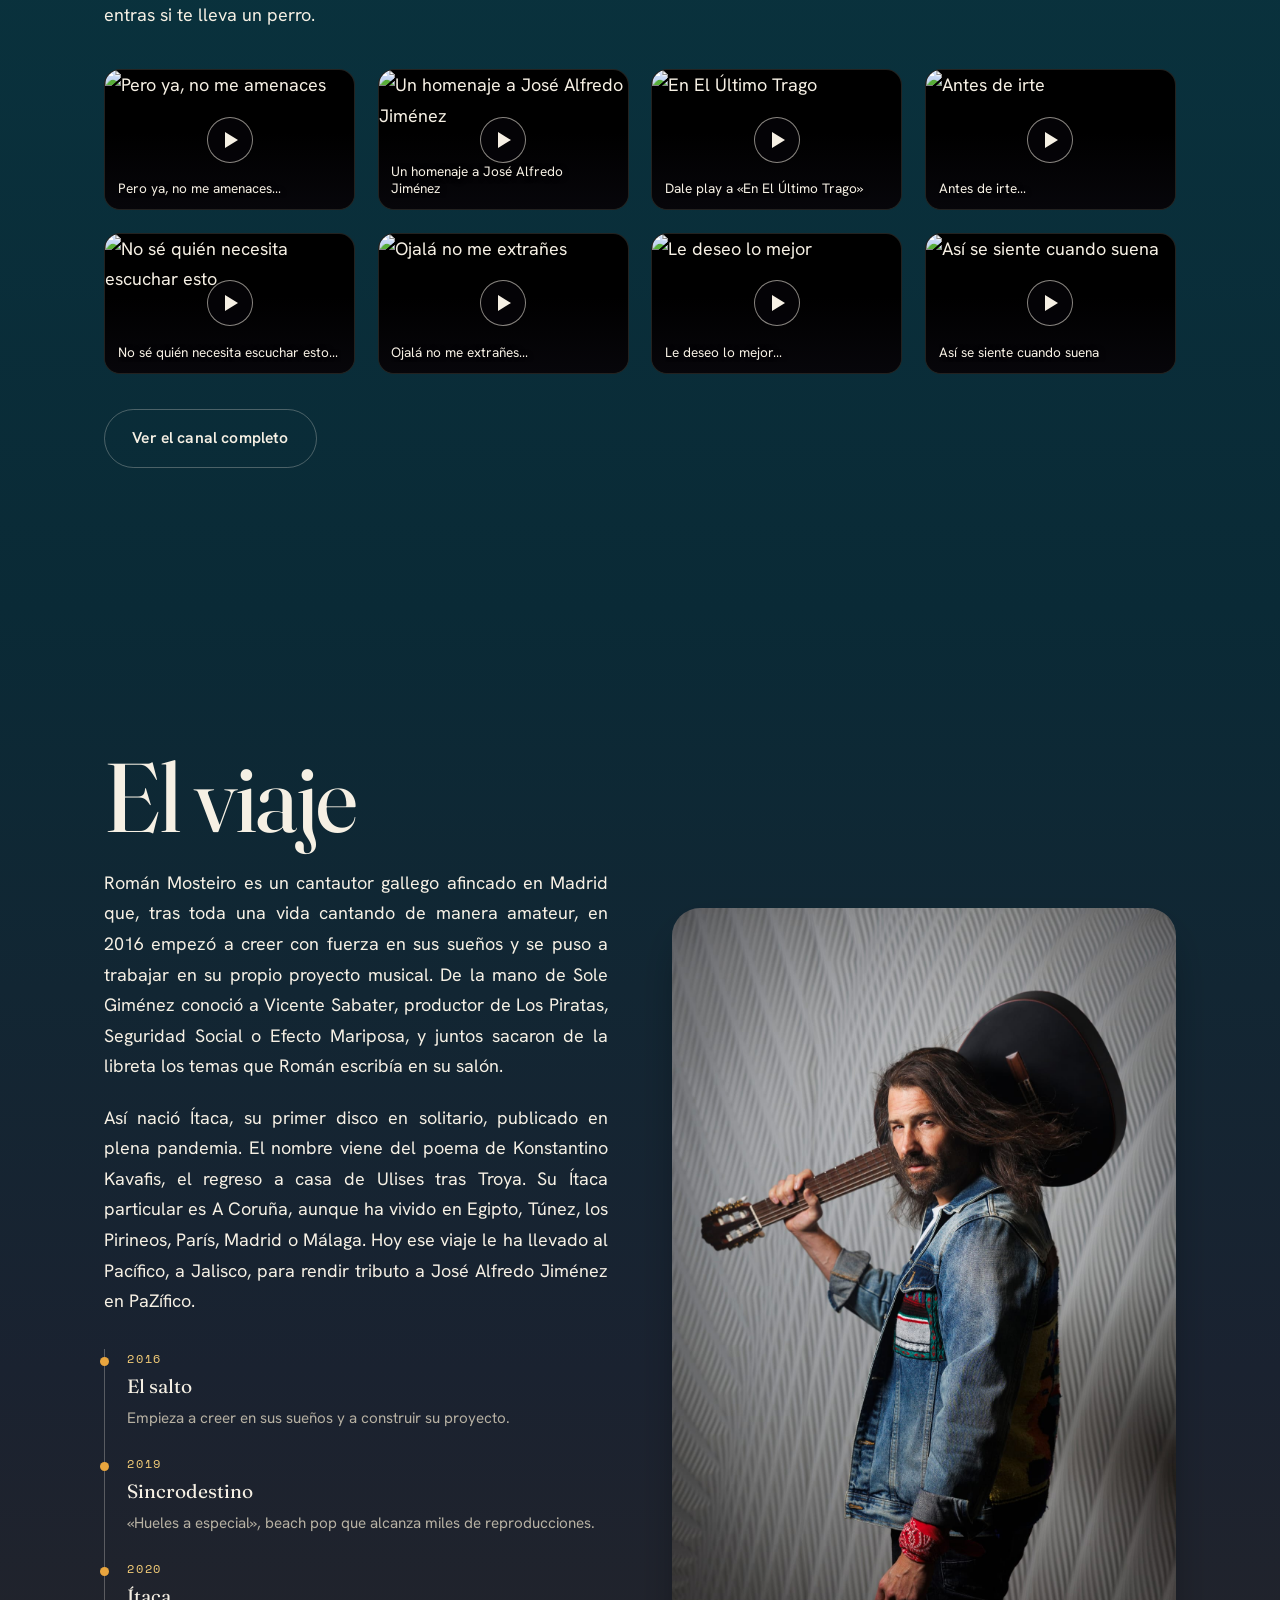
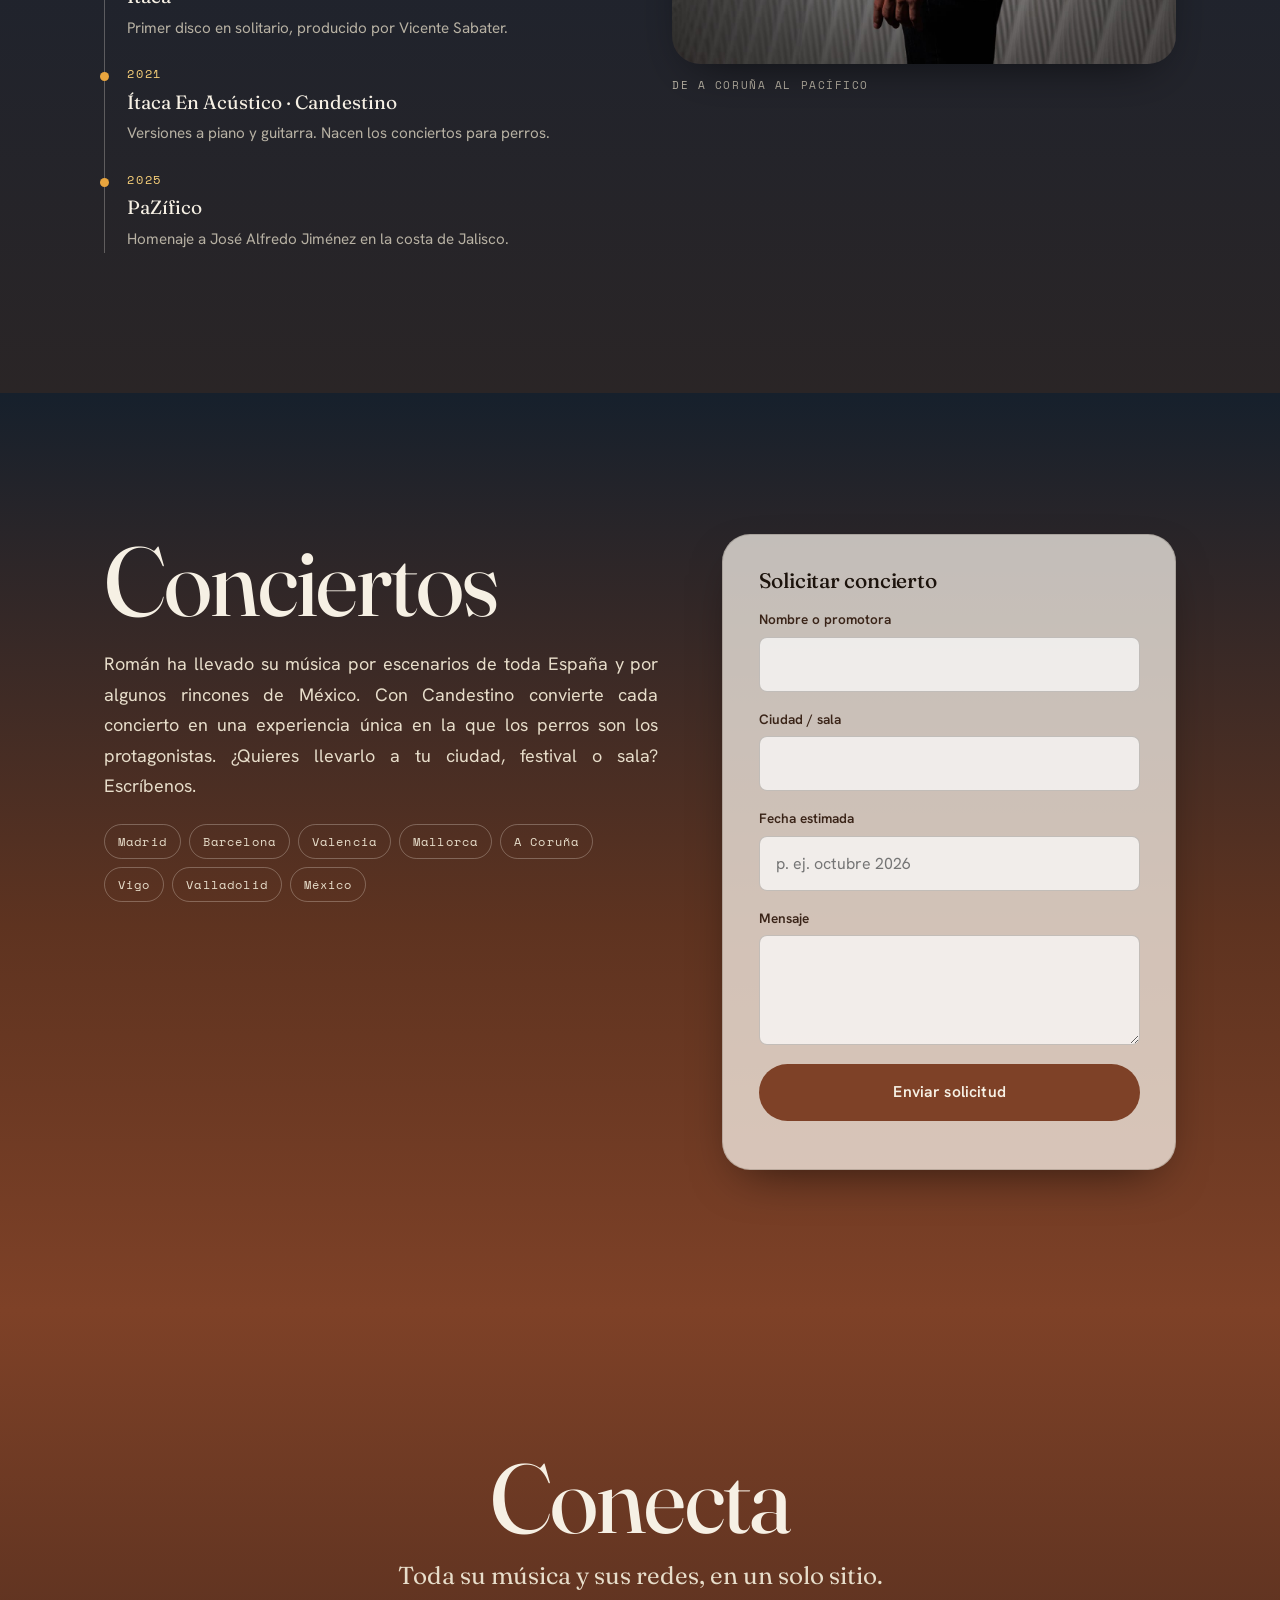
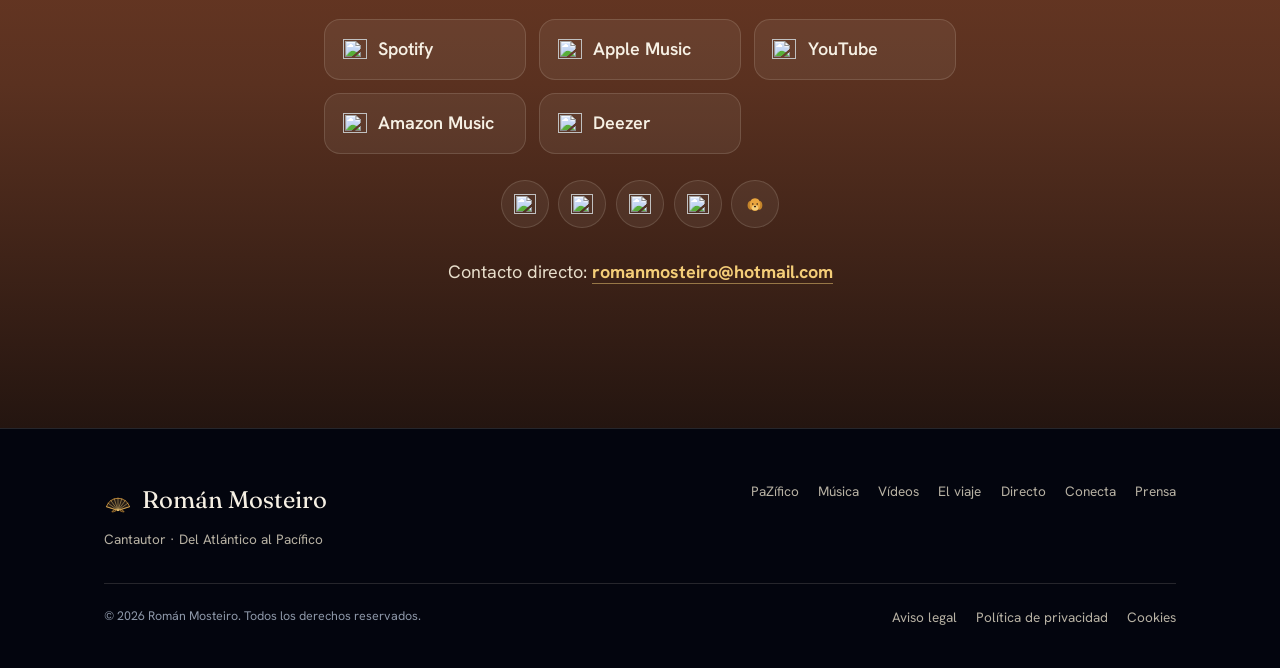
==== commit f28c3df0: "Videos: rejilla de miniaturas reales (8); quita eyebrows restantes y em-dashes (limpieza no-IA)" ====
--- a/index.html
+++ b/index.html
@@ -3,7 +3,7 @@
 <head>
 <meta charset="UTF-8" />
 <meta name="viewport" content="width=device-width, initial-scale=1" />
-<title>Román Mosteiro · Cantautor — PaZífico, homenaje a José Alfredo Jiménez</title>
+<title>Román Mosteiro, cantautor. PaZífico, homenaje a José Alfredo Jiménez</title>
 <meta name="description" content="Web oficial de Román Mosteiro, cantautor gallego. Del Atlántico al Pacífico: PaZífico, su homenaje a José Alfredo Jiménez grabado en la costa de Jalisco, México, con Viva Music Group. Música, vídeos, conciertos y contacto." />
 <meta name="keywords" content="Román Mosteiro, PaZífico, homenaje José Alfredo Jiménez, cantautor español en México, Jalisco, Viva Music Group, Ítaca, Candestino, música" />
 <meta name="author" content="Román Mosteiro" />
@@ -15,13 +15,13 @@
 <!-- Open Graph / Twitter -->
 <meta property="og:type" content="profile" />
 <meta property="og:site_name" content="Román Mosteiro" />
-<meta property="og:title" content="Román Mosteiro · Cantautor — PaZífico" />
+<meta property="og:title" content="Román Mosteiro, cantautor. PaZífico" />
 <meta property="og:description" content="Del Atlántico al Pacífico. PaZífico: homenaje a José Alfredo Jiménez grabado en Jalisco con Viva Music Group." />
 <meta property="og:locale" content="es_ES" />
 <meta property="og:url" content="https://romanmosteiro.com/" />
 <meta property="og:image" content="https://romanmosteiro.com/wp-content/uploads/2025/04/Roman_Bio-Guitarra.jpeg" />
 <meta name="twitter:card" content="summary_large_image" />
-<meta name="twitter:title" content="Román Mosteiro · Cantautor — PaZífico" />
+<meta name="twitter:title" content="Román Mosteiro, cantautor. PaZífico" />
 <meta name="twitter:description" content="Del Atlántico al Pacífico. PaZífico: homenaje a José Alfredo Jiménez grabado en Jalisco." />
 
 <!-- Fonts -->
@@ -150,7 +150,6 @@
   <div class="container">
     <div class="pazifico">
       <div class="pazifico__copy">
-        <p class="h-eyebrow reveal">El nuevo capítulo · 2025</p>
         <h2 class="display reveal" data-delay="1">PaZífico</h2>
         <p class="lead reveal" data-delay="1">Un homenaje a José Alfredo Jiménez, grabado en la costa de Jalisco.</p>
         <div class="prose reveal" data-delay="2" style="margin-top:1.4rem">
@@ -304,17 +303,20 @@
     <div class="section__head reveal">
       <h2 class="display">Vídeos</h2>
     </div>
-    <div class="videos-grid">
-      <div class="video reveal">
-        <iframe title="Vídeos de Román Mosteiro en YouTube" src="https://www.youtube.com/embed/videoseries?list=UUZNrgTzfNhPyrd9yBGWx2NA" allow="accelerometer; autoplay; clipboard-write; encrypted-media; gyroscope; picture-in-picture" allowfullscreen loading="lazy"></iframe>
-      </div>
-      <div class="reveal" data-delay="1" style="display:flex;flex-direction:column;justify-content:center">
-        <div class="prose">
-          <p>Vídeos oficiales, directos y los conciertos de <strong>Candestino</strong>, su proyecto de conciertos a los que solo entras si te lleva un perro, nacido tras despedir a su perro Golfo. Toda la colección, en su canal.</p>
-        </div>
-        <a class="btn btn--gold video__cta" href="https://www.youtube.com/channel/UCZNrgTzfNhPyrd9yBGWx2NA" target="_blank" rel="noopener">Ver el canal completo</a>
-      </div>
-    </div>
+    <div class="prose reveal" style="max-width:60ch;margin-bottom:2.4rem">
+      <p>Vídeos, directos y los conciertos de <strong>Candestino</strong>, su proyecto al que solo entras si te lleva un perro.</p>
+    </div>
+    <div class="vid-grid">
+      <a class="vid reveal" href="https://www.youtube.com/watch?v=9GVs7W58JSI" target="_blank" rel="noopener"><img src="https://i.ytimg.com/vi/9GVs7W58JSI/hqdefault.jpg" alt="Pero ya, no me amenaces" loading="lazy" /><span class="vid__play" aria-hidden="true"></span><span class="vid__title">Pero ya, no me amenaces…</span></a>
+      <a class="vid reveal" href="https://www.youtube.com/watch?v=yKUDW2sm9iI" target="_blank" rel="noopener"><img src="https://i.ytimg.com/vi/yKUDW2sm9iI/hqdefault.jpg" alt="Un homenaje a José Alfredo Jiménez" loading="lazy" /><span class="vid__play" aria-hidden="true"></span><span class="vid__title">Un homenaje a José Alfredo Jiménez</span></a>
+      <a class="vid reveal" href="https://www.youtube.com/watch?v=uCezYaZimmI" target="_blank" rel="noopener"><img src="https://i.ytimg.com/vi/uCezYaZimmI/hqdefault.jpg" alt="En El Último Trago" loading="lazy" /><span class="vid__play" aria-hidden="true"></span><span class="vid__title">Dale play a «En El Último Trago»</span></a>
+      <a class="vid reveal" href="https://www.youtube.com/watch?v=qst4YsJRnn8" target="_blank" rel="noopener"><img src="https://i.ytimg.com/vi/qst4YsJRnn8/hqdefault.jpg" alt="Antes de irte" loading="lazy" /><span class="vid__play" aria-hidden="true"></span><span class="vid__title">Antes de irte…</span></a>
+      <a class="vid reveal" href="https://www.youtube.com/watch?v=VQ5gmK7hGr4" target="_blank" rel="noopener"><img src="https://i.ytimg.com/vi/VQ5gmK7hGr4/hqdefault.jpg" alt="No sé quién necesita escuchar esto" loading="lazy" /><span class="vid__play" aria-hidden="true"></span><span class="vid__title">No sé quién necesita escuchar esto…</span></a>
+      <a class="vid reveal" href="https://www.youtube.com/watch?v=hTkcJwdZSuE" target="_blank" rel="noopener"><img src="https://i.ytimg.com/vi/hTkcJwdZSuE/hqdefault.jpg" alt="Ojalá no me extrañes" loading="lazy" /><span class="vid__play" aria-hidden="true"></span><span class="vid__title">Ojalá no me extrañes…</span></a>
+      <a class="vid reveal" href="https://www.youtube.com/watch?v=t52TIFAwVz4" target="_blank" rel="noopener"><img src="https://i.ytimg.com/vi/t52TIFAwVz4/hqdefault.jpg" alt="Le deseo lo mejor" loading="lazy" /><span class="vid__play" aria-hidden="true"></span><span class="vid__title">Le deseo lo mejor…</span></a>
+      <a class="vid reveal" href="https://www.youtube.com/watch?v=ZHEIdLHPC7M" target="_blank" rel="noopener"><img src="https://i.ytimg.com/vi/ZHEIdLHPC7M/hqdefault.jpg" alt="Así se siente cuando suena" loading="lazy" /><span class="vid__play" aria-hidden="true"></span><span class="vid__title">Así se siente cuando suena</span></a>
+    </div>
+    <a class="btn btn--ghost reveal" href="https://www.youtube.com/channel/UCZNrgTzfNhPyrd9yBGWx2NA" target="_blank" rel="noopener" style="margin-top:2.2rem">Ver el canal completo</a>
   </div>
 </section>
 
@@ -349,7 +351,6 @@
   <div class="container">
     <div class="directo">
       <div class="directo__copy">
-        <p class="h-eyebrow reveal">En directo</p>
         <h2 class="display reveal" data-delay="1">Conciertos</h2>
         <div class="prose reveal" data-delay="2" style="margin-top:1.2rem">
           <p>Román ha llevado su música por escenarios de toda España y por algunos rincones de México. Con Candestino convierte cada concierto en una experiencia única en la que los perros son los protagonistas. ¿Quieres llevarlo a tu ciudad, festival o sala? Escríbenos.</p>
@@ -389,7 +390,6 @@
 <!-- ============ CONECTA ============ -->
 <section class="section" id="conecta">
   <div class="container container--narrow" style="text-align:center;margin-inline:auto">
-    <p class="h-eyebrow reveal">Escucha y sigue</p>
     <h2 class="display reveal" data-delay="1">Conecta</h2>
     <p class="lead reveal" data-delay="1" style="margin-top:.6rem;font-style:normal;color:var(--foam-soft)">Toda su música y sus redes, en un solo sitio.</p>
 
--- a/assets/css/styles.css
+++ b/assets/css/styles.css
@@ -262,6 +262,17 @@
 
 /* ---------- Vídeos ---------- */
 .videos-grid{display:grid;grid-template-columns:repeat(auto-fit,minmax(300px,1fr));gap:clamp(1.1rem,2.5vw,1.6rem)}
+.vid-grid{display:grid;grid-template-columns:repeat(auto-fill,minmax(220px,1fr));gap:clamp(1rem,2vw,1.4rem)}
+.vid{position:relative;display:block;border-radius:var(--r-md);overflow:hidden;border:1px solid var(--line);aspect-ratio:16/9;background:#000;transition:transform .35s var(--ease),border-color .35s var(--ease),box-shadow .35s var(--ease)}
+.vid:hover{transform:translateY(-5px);border-color:var(--line-strong);box-shadow:var(--shadow-soft)}
+.vid img{width:100%;height:100%;object-fit:cover;transition:transform .5s var(--ease)}
+.vid:hover img{transform:scale(1.06)}
+.vid::after{content:"";position:absolute;inset:0;background:linear-gradient(180deg,transparent 45%,rgba(8,7,12,.85));pointer-events:none}
+.vid__play{position:absolute;top:50%;left:50%;transform:translate(-50%,-50%);width:46px;height:46px;border-radius:50%;background:rgba(8,7,12,.55);border:1px solid rgba(246,240,228,.55);display:grid;place-items:center;transition:background .3s,transform .3s;z-index:2}
+.vid__play::before{content:"";margin-left:3px;border-style:solid;border-width:8px 0 8px 13px;border-color:transparent transparent transparent var(--foam)}
+.vid:hover .vid__play{background:var(--gold);transform:translate(-50%,-50%) scale(1.08)}
+.vid:hover .vid__play::before{border-left-color:var(--ink)}
+.vid__title{position:absolute;left:.8rem;right:.8rem;bottom:.7rem;z-index:2;font-size:.85rem;line-height:1.3;color:var(--foam);text-shadow:0 1px 6px rgba(0,0,0,.7);display:-webkit-box;-webkit-line-clamp:2;-webkit-box-orient:vertical;overflow:hidden}
 .video{position:relative;border-radius:var(--r-md);overflow:hidden;aspect-ratio:16/9;border:1px solid var(--line);background:#000}
 .video iframe{position:absolute;inset:0;width:100%;height:100%;border:0}
 .video__cta{display:inline-flex;align-items:center;gap:.5rem;margin-top:1.4rem}
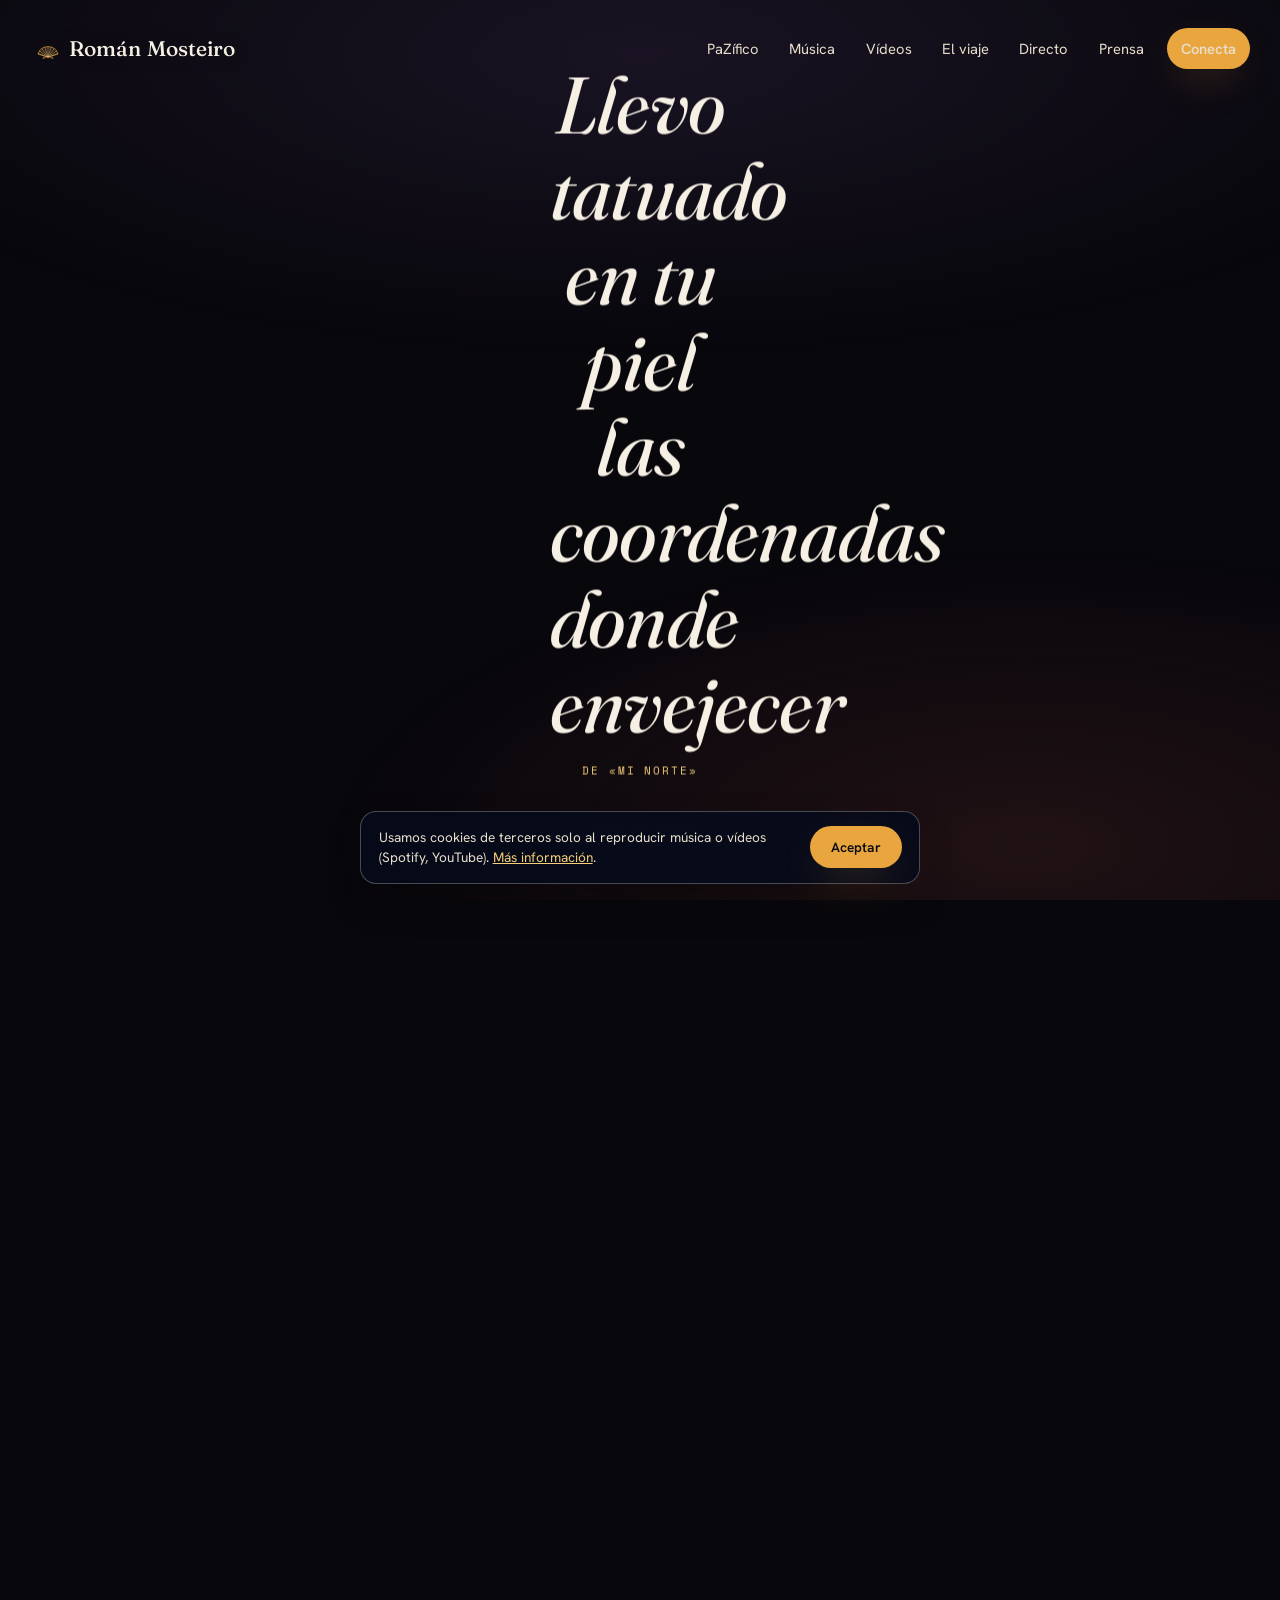
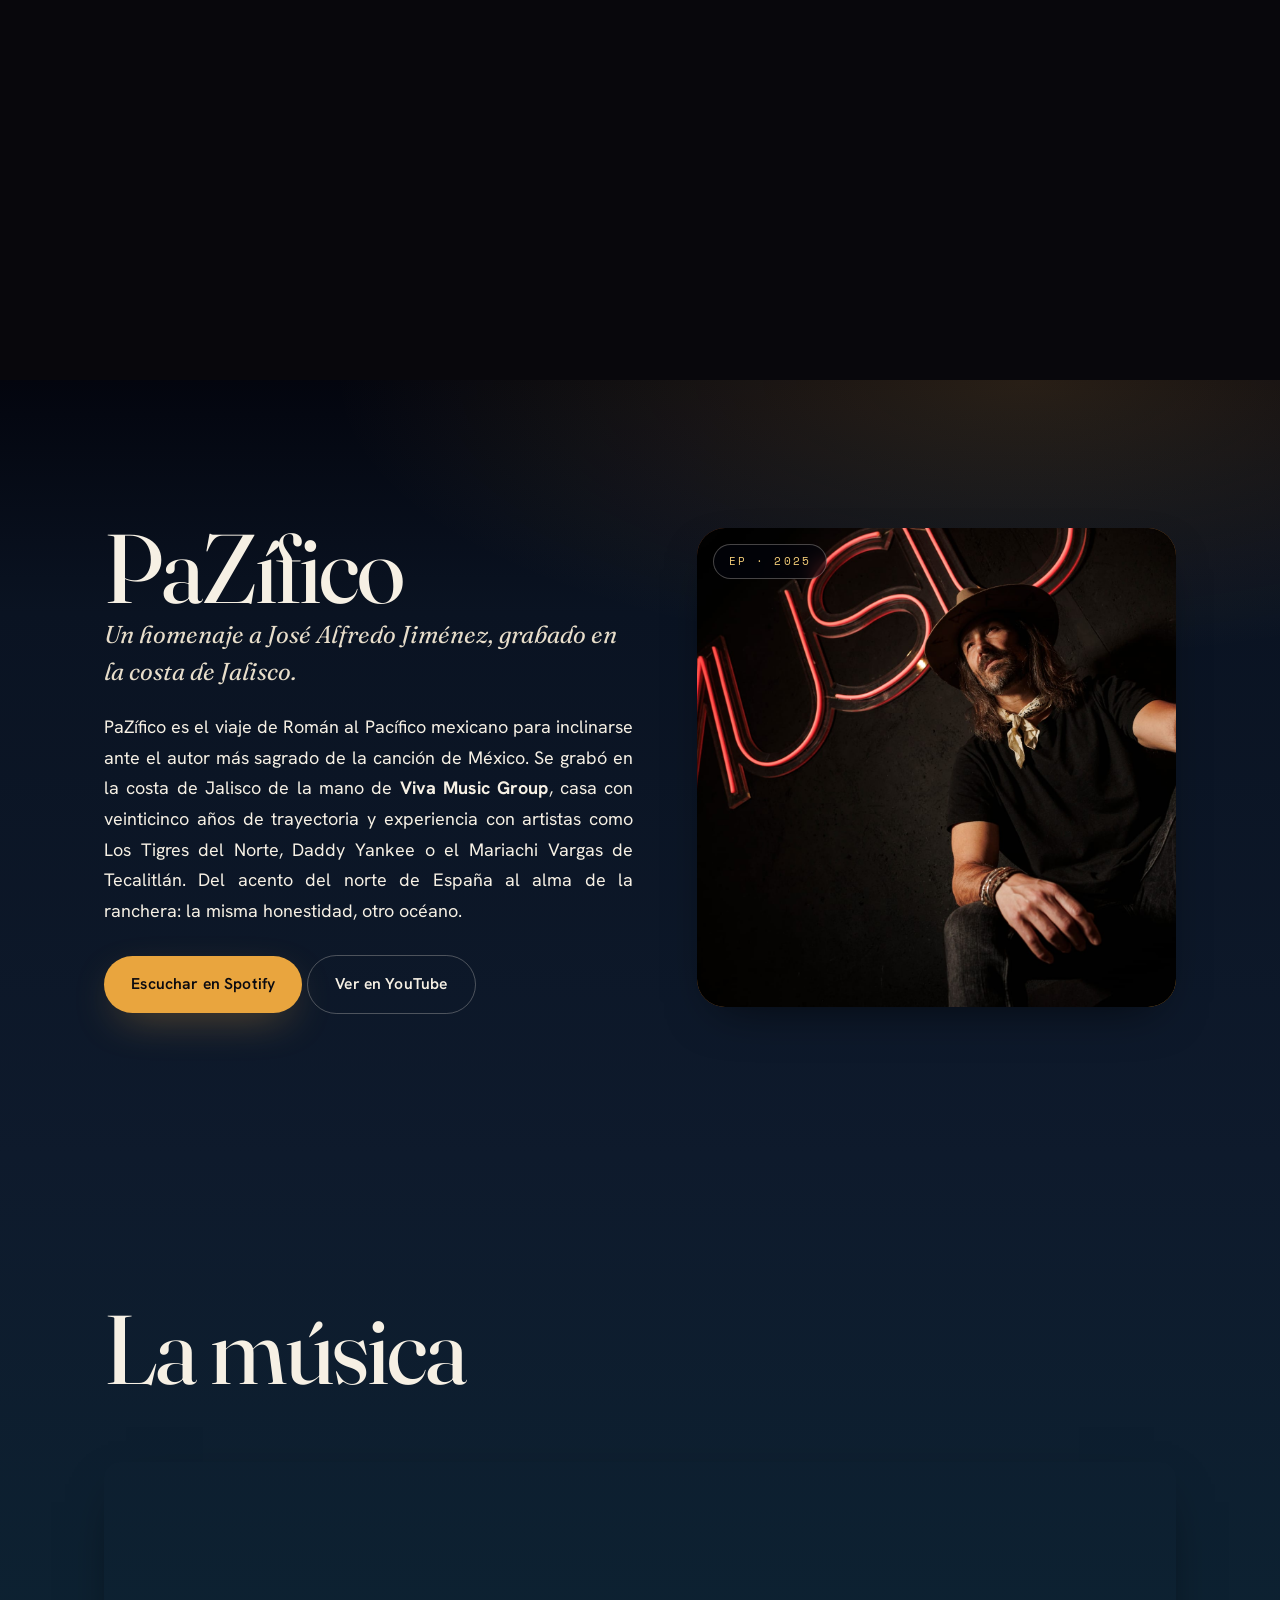
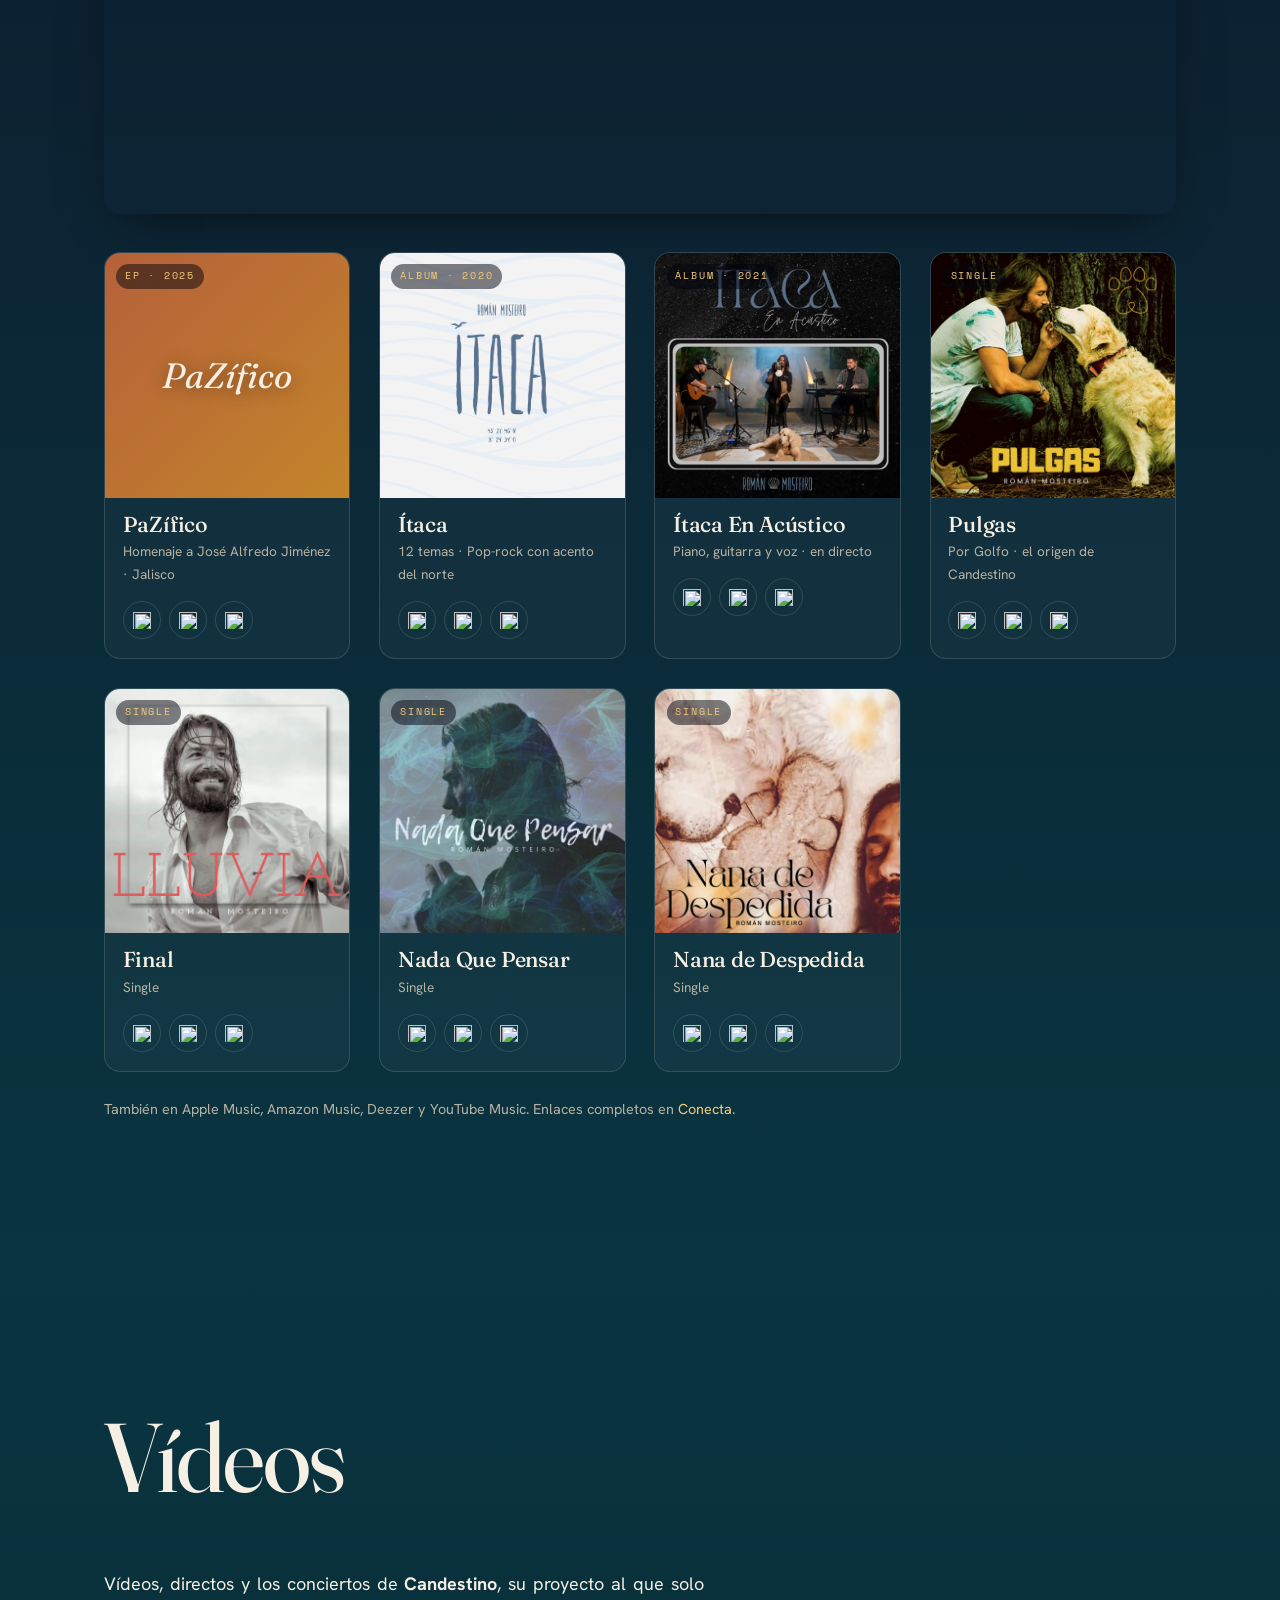
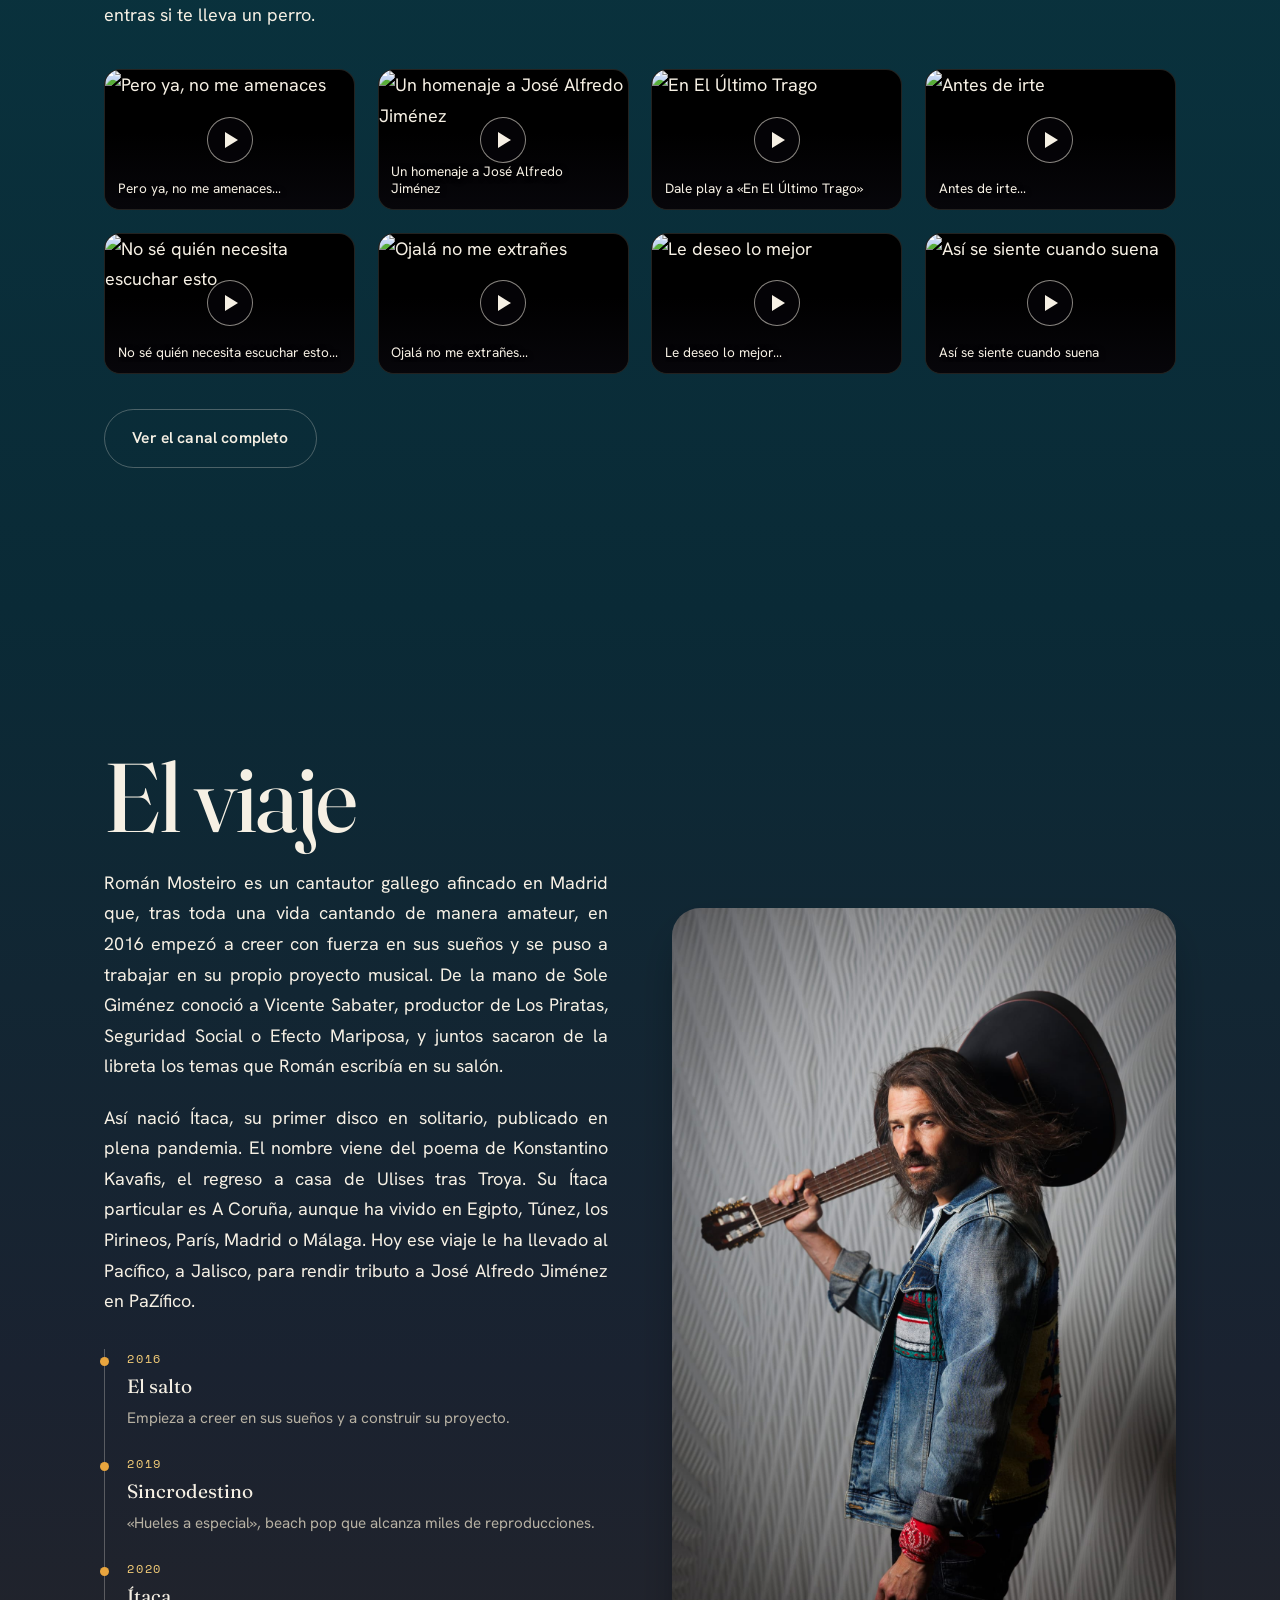
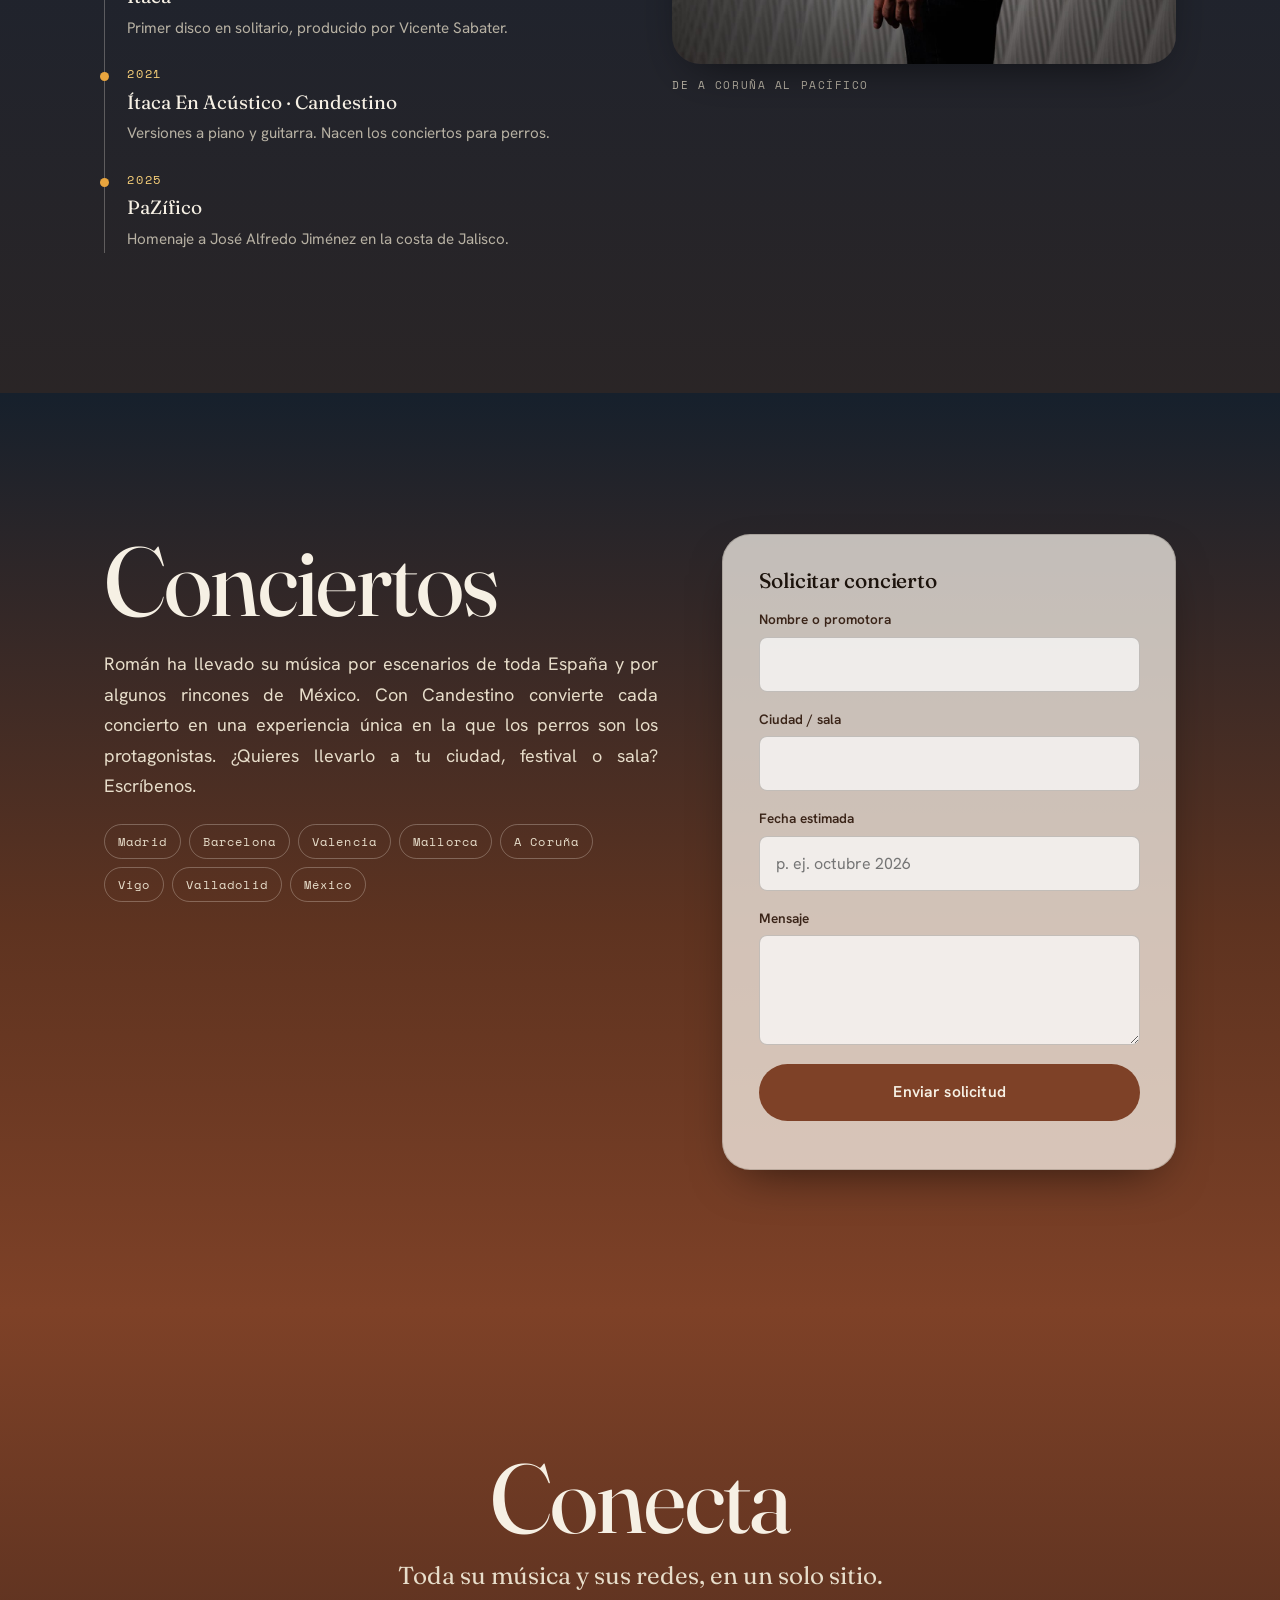
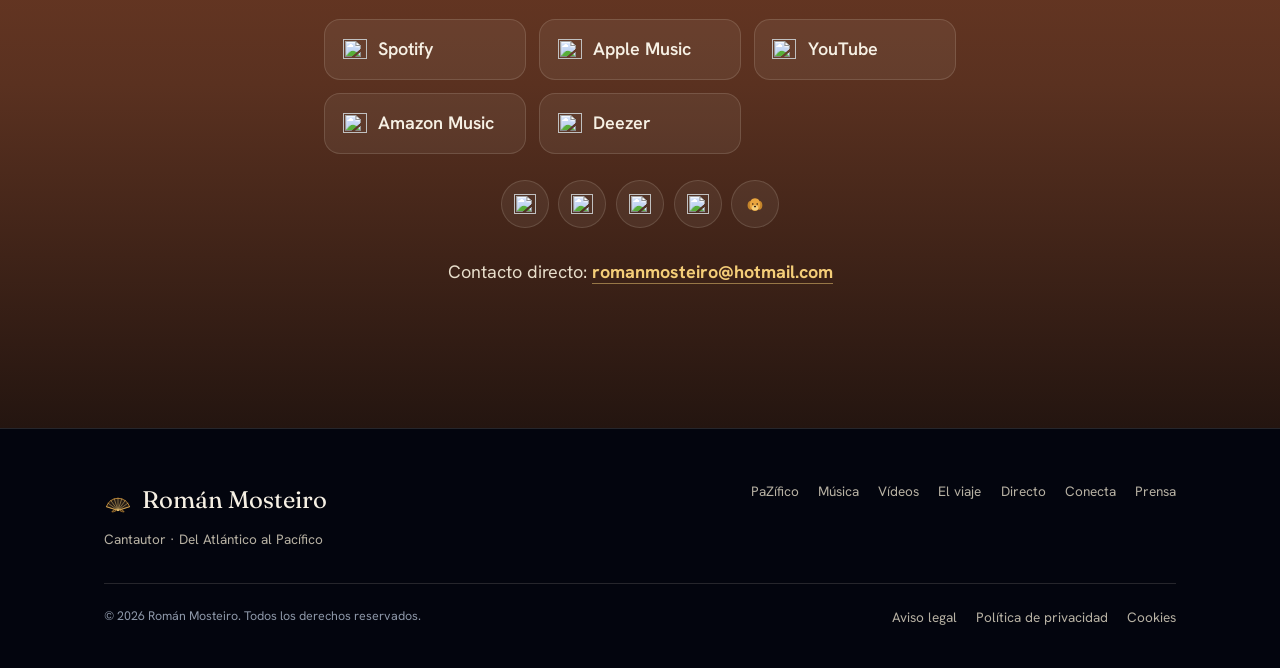
==== commit c493d21a: "Arregla icono Amazon Music (slug roto) + portada tipografica de PaZifico" ====
--- a/index.html
+++ b/index.html
@@ -184,6 +184,7 @@
       <article class="release reveal">
         <div class="release__cover" style="background:linear-gradient(135deg,var(--terracotta),var(--gold-deep))">
           <span class="release__type">EP · 2025</span>
+          <span style="font-family:var(--f-display);font-style:italic;font-size:clamp(1.7rem,5.5vw,2.2rem);color:var(--foam);text-shadow:0 2px 18px rgba(0,0,0,.45)">PaZífico</span>
         </div>
         <div class="release__body">
           <h3 class="release__title">PaZífico</h3>
@@ -397,7 +398,7 @@
       <a class="platform" href="https://open.spotify.com/intl-es/artist/6jCM8O5dwhpKtR6ZFxjYXv" target="_blank" rel="noopener"><img src="https://cdn.simpleicons.org/spotify/e7ddca" alt="" width="24" height="24" loading="lazy">Spotify</a>
       <a class="platform" href="https://music.apple.com/es/artist/1456158718" target="_blank" rel="noopener"><img src="https://cdn.simpleicons.org/applemusic/e7ddca" alt="" width="24" height="24" loading="lazy">Apple Music</a>
       <a class="platform" href="https://www.youtube.com/channel/UCZNrgTzfNhPyrd9yBGWx2NA" target="_blank" rel="noopener"><img src="https://cdn.simpleicons.org/youtube/e7ddca" alt="" width="24" height="24" loading="lazy">YouTube</a>
-      <a class="platform" href="https://music.amazon.es/artists/B07PRWDWSX" target="_blank" rel="noopener"><img src="https://cdn.simpleicons.org/amazonmusic/e7ddca" alt="" width="24" height="24" loading="lazy">Amazon Music</a>
+      <a class="platform" href="https://music.amazon.es/artists/B07PRWDWSX" target="_blank" rel="noopener"><img src="https://cdn.simpleicons.org/amazon/e7ddca" alt="" width="24" height="24" loading="lazy">Amazon Music</a>
       <a class="platform" href="https://www.deezer.com/es/artist/87653942" target="_blank" rel="noopener"><img src="https://cdn.simpleicons.org/deezer/e7ddca" alt="" width="24" height="24" loading="lazy">Deezer</a>
     </div>
 
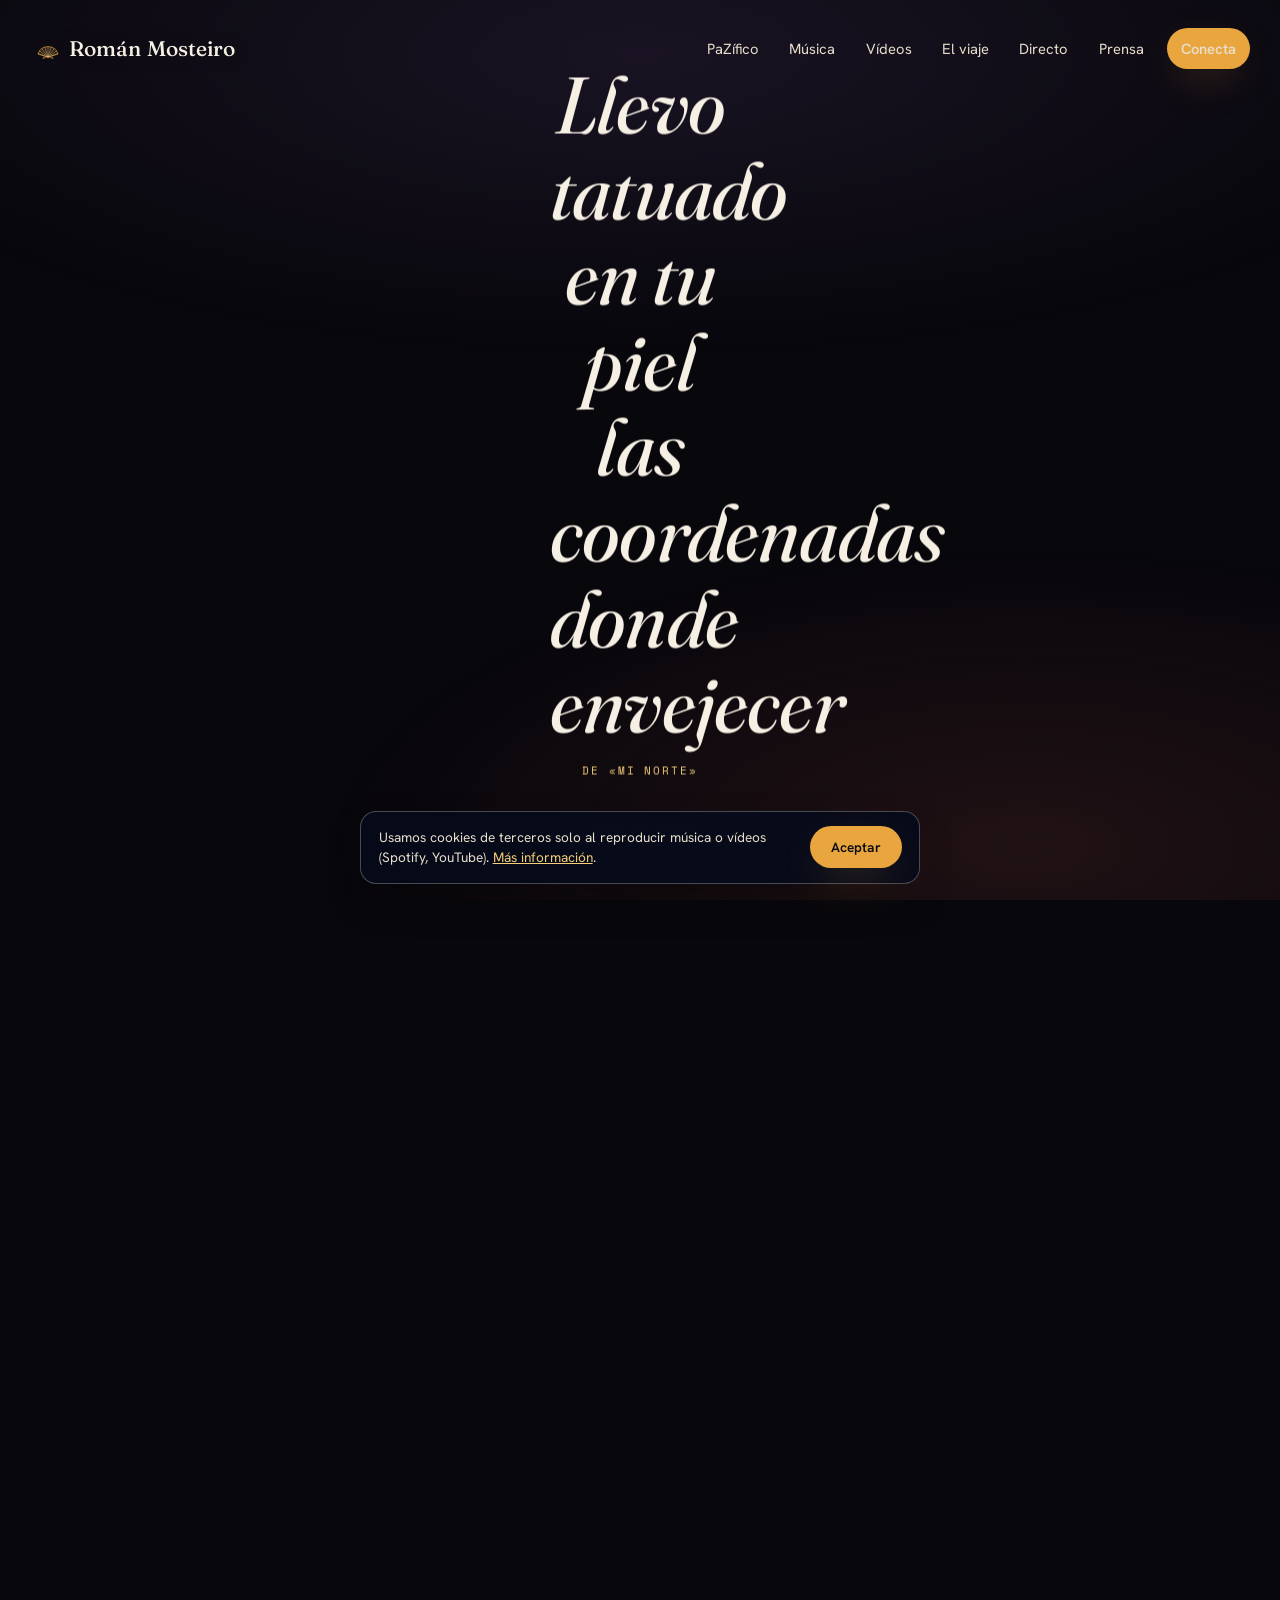
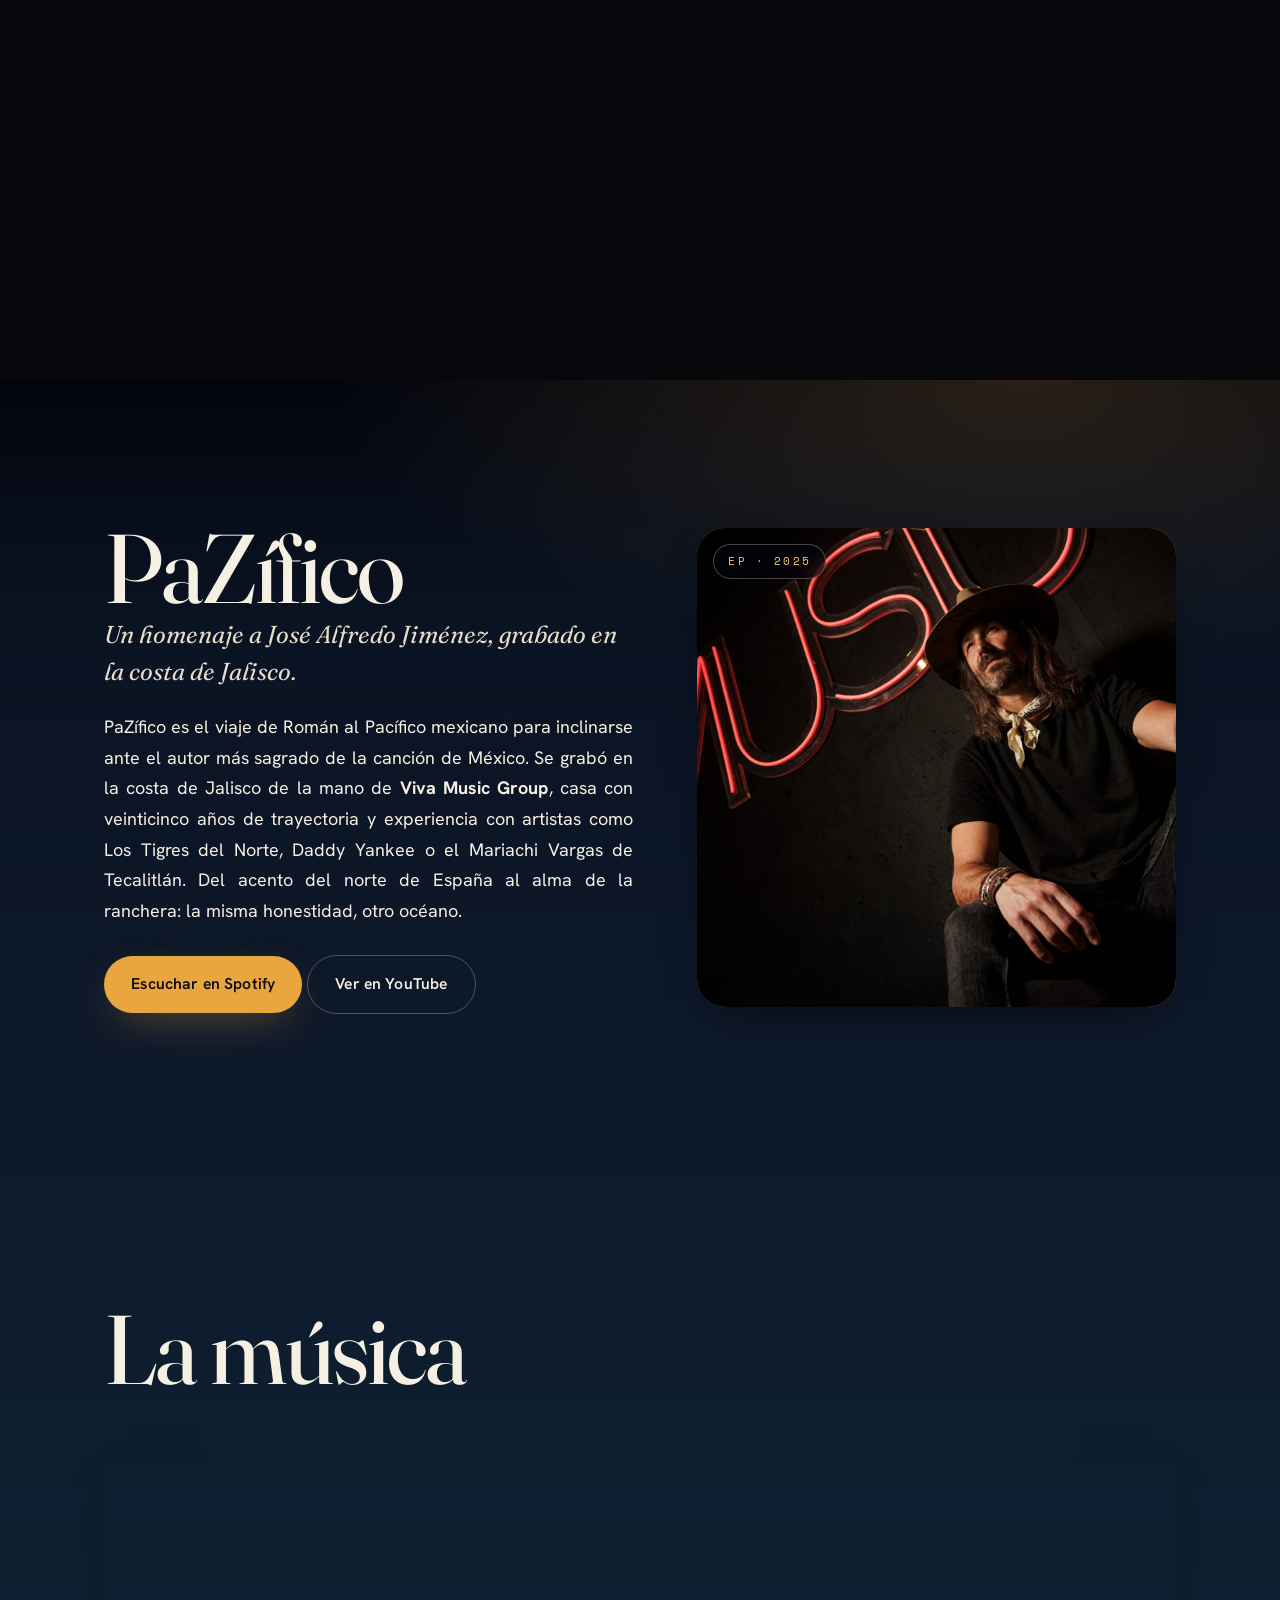
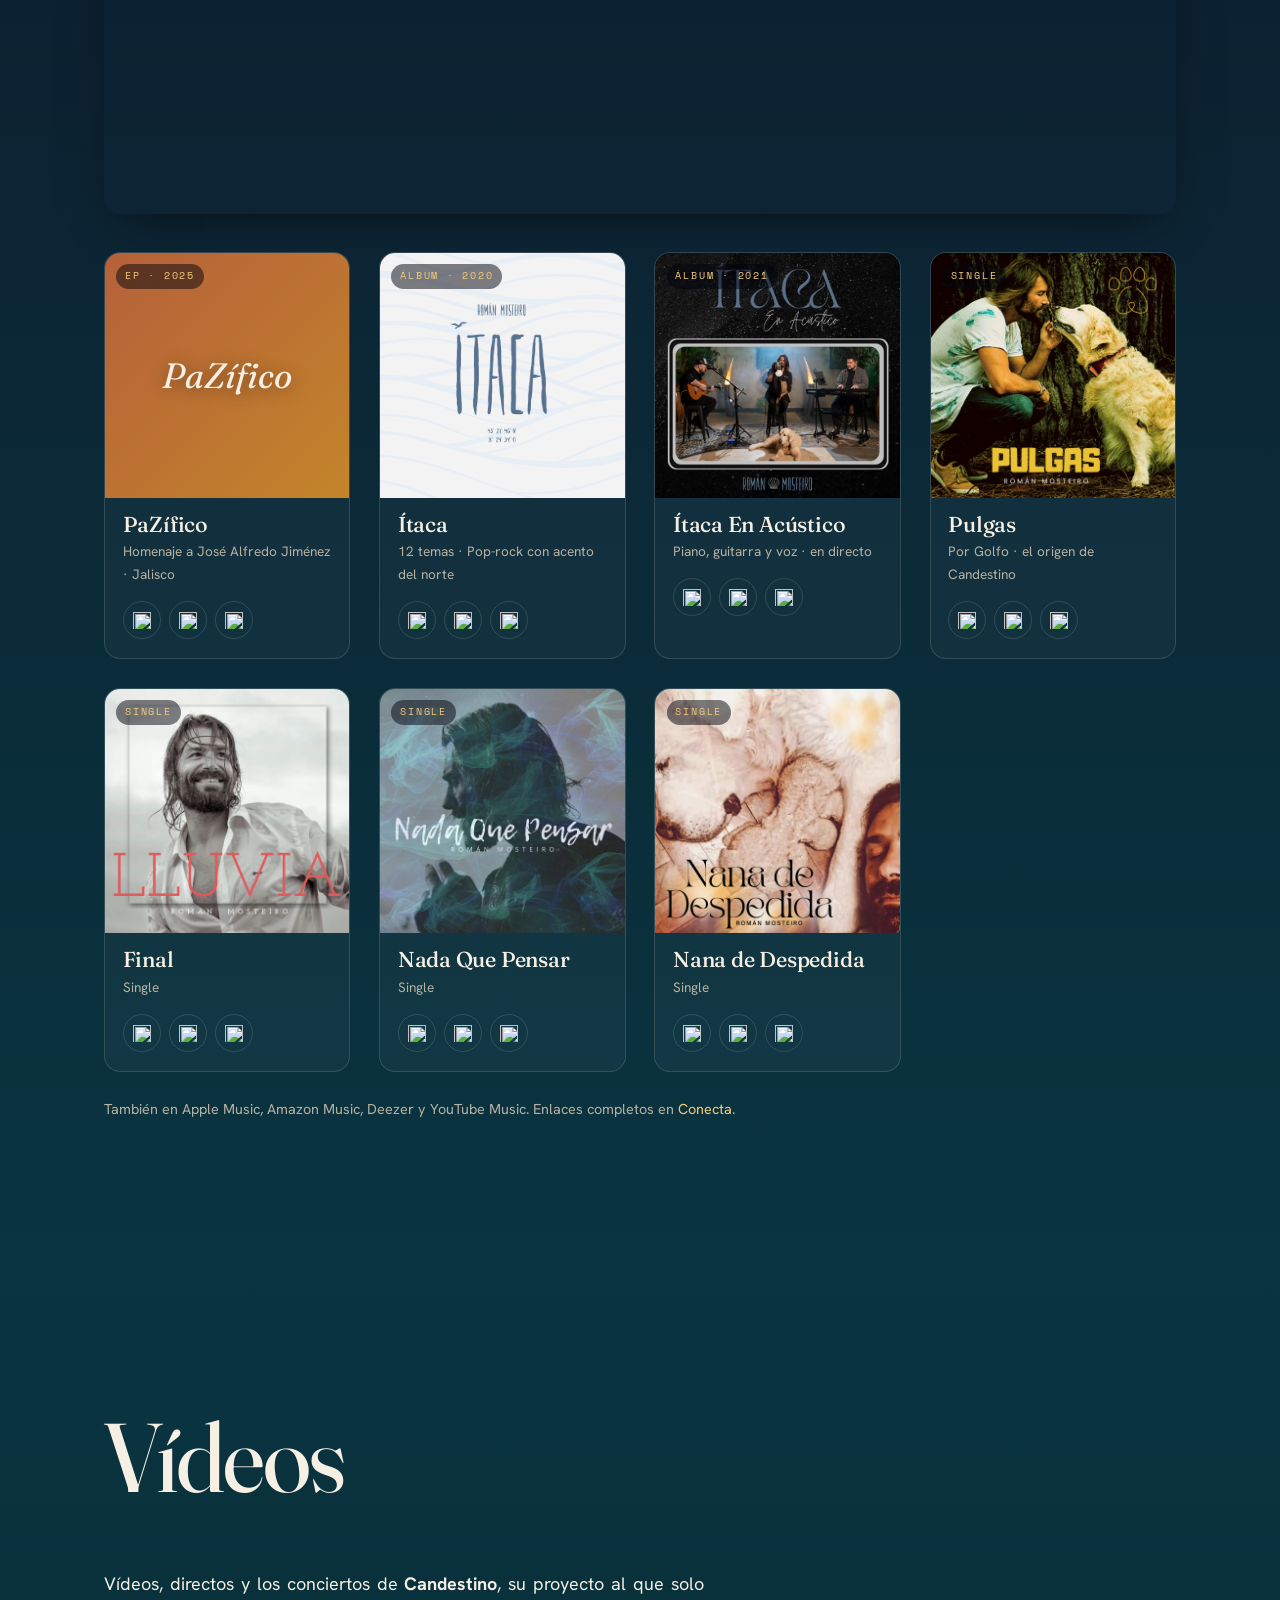
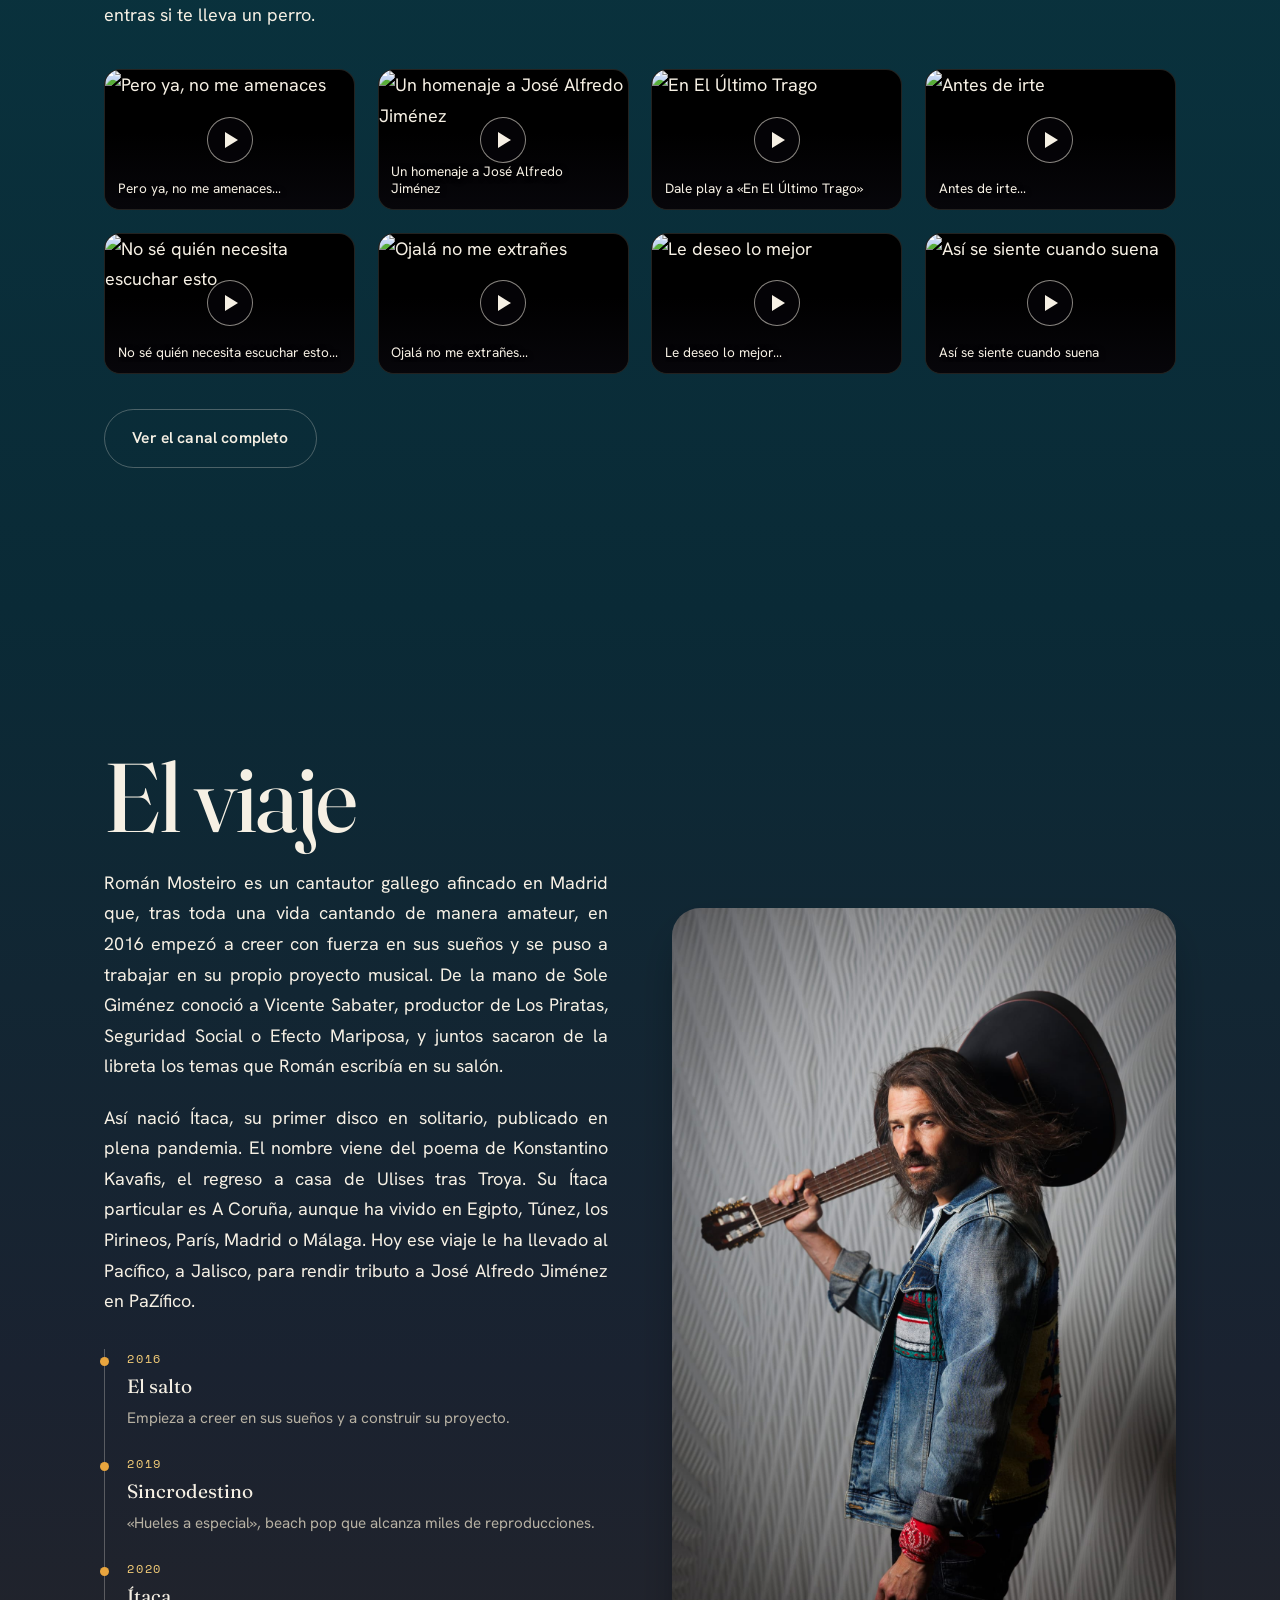
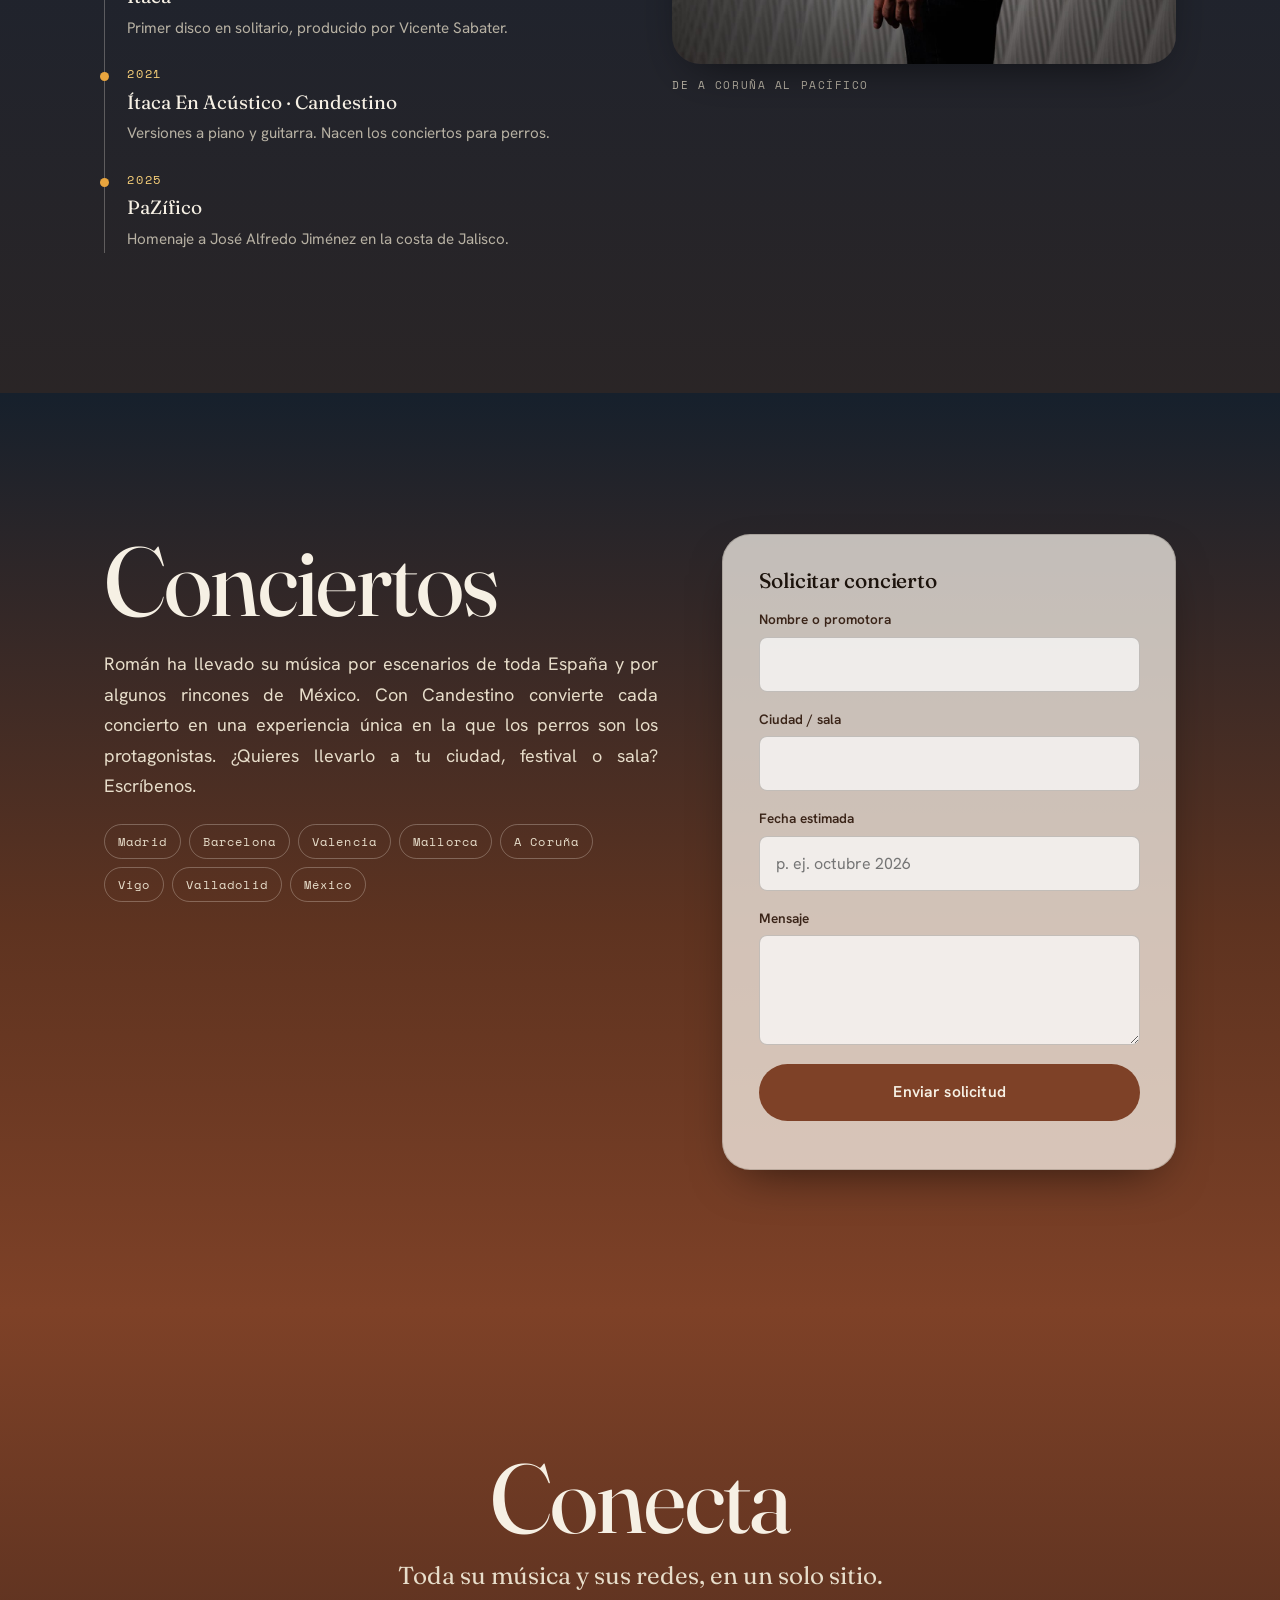
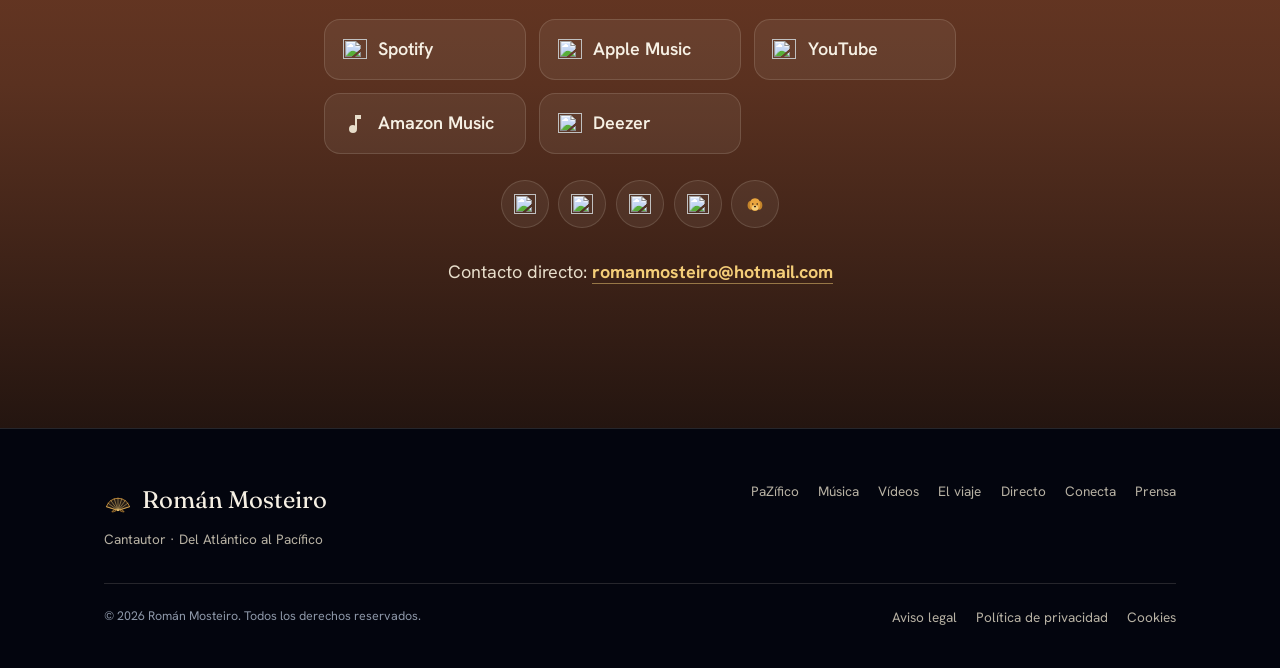
==== commit 0fa0f7d5: "Amazon Music: icono inline (nota musical), sin dependencia externa rota" ====
--- a/index.html
+++ b/index.html
@@ -398,7 +398,7 @@
       <a class="platform" href="https://open.spotify.com/intl-es/artist/6jCM8O5dwhpKtR6ZFxjYXv" target="_blank" rel="noopener"><img src="https://cdn.simpleicons.org/spotify/e7ddca" alt="" width="24" height="24" loading="lazy">Spotify</a>
       <a class="platform" href="https://music.apple.com/es/artist/1456158718" target="_blank" rel="noopener"><img src="https://cdn.simpleicons.org/applemusic/e7ddca" alt="" width="24" height="24" loading="lazy">Apple Music</a>
       <a class="platform" href="https://www.youtube.com/channel/UCZNrgTzfNhPyrd9yBGWx2NA" target="_blank" rel="noopener"><img src="https://cdn.simpleicons.org/youtube/e7ddca" alt="" width="24" height="24" loading="lazy">YouTube</a>
-      <a class="platform" href="https://music.amazon.es/artists/B07PRWDWSX" target="_blank" rel="noopener"><img src="https://cdn.simpleicons.org/amazon/e7ddca" alt="" width="24" height="24" loading="lazy">Amazon Music</a>
+      <a class="platform" href="https://music.amazon.es/artists/B07PRWDWSX" target="_blank" rel="noopener"><svg viewBox="0 0 24 24" width="24" height="24" aria-hidden="true"><path fill="#e7ddca" d="M12 3v10.55c-.59-.34-1.27-.55-2-.55a4 4 0 1 0 4 4V7h4V3h-6z"/></svg>Amazon Music</a>
       <a class="platform" href="https://www.deezer.com/es/artist/87653942" target="_blank" rel="noopener"><img src="https://cdn.simpleicons.org/deezer/e7ddca" alt="" width="24" height="24" loading="lazy">Deezer</a>
     </div>
 
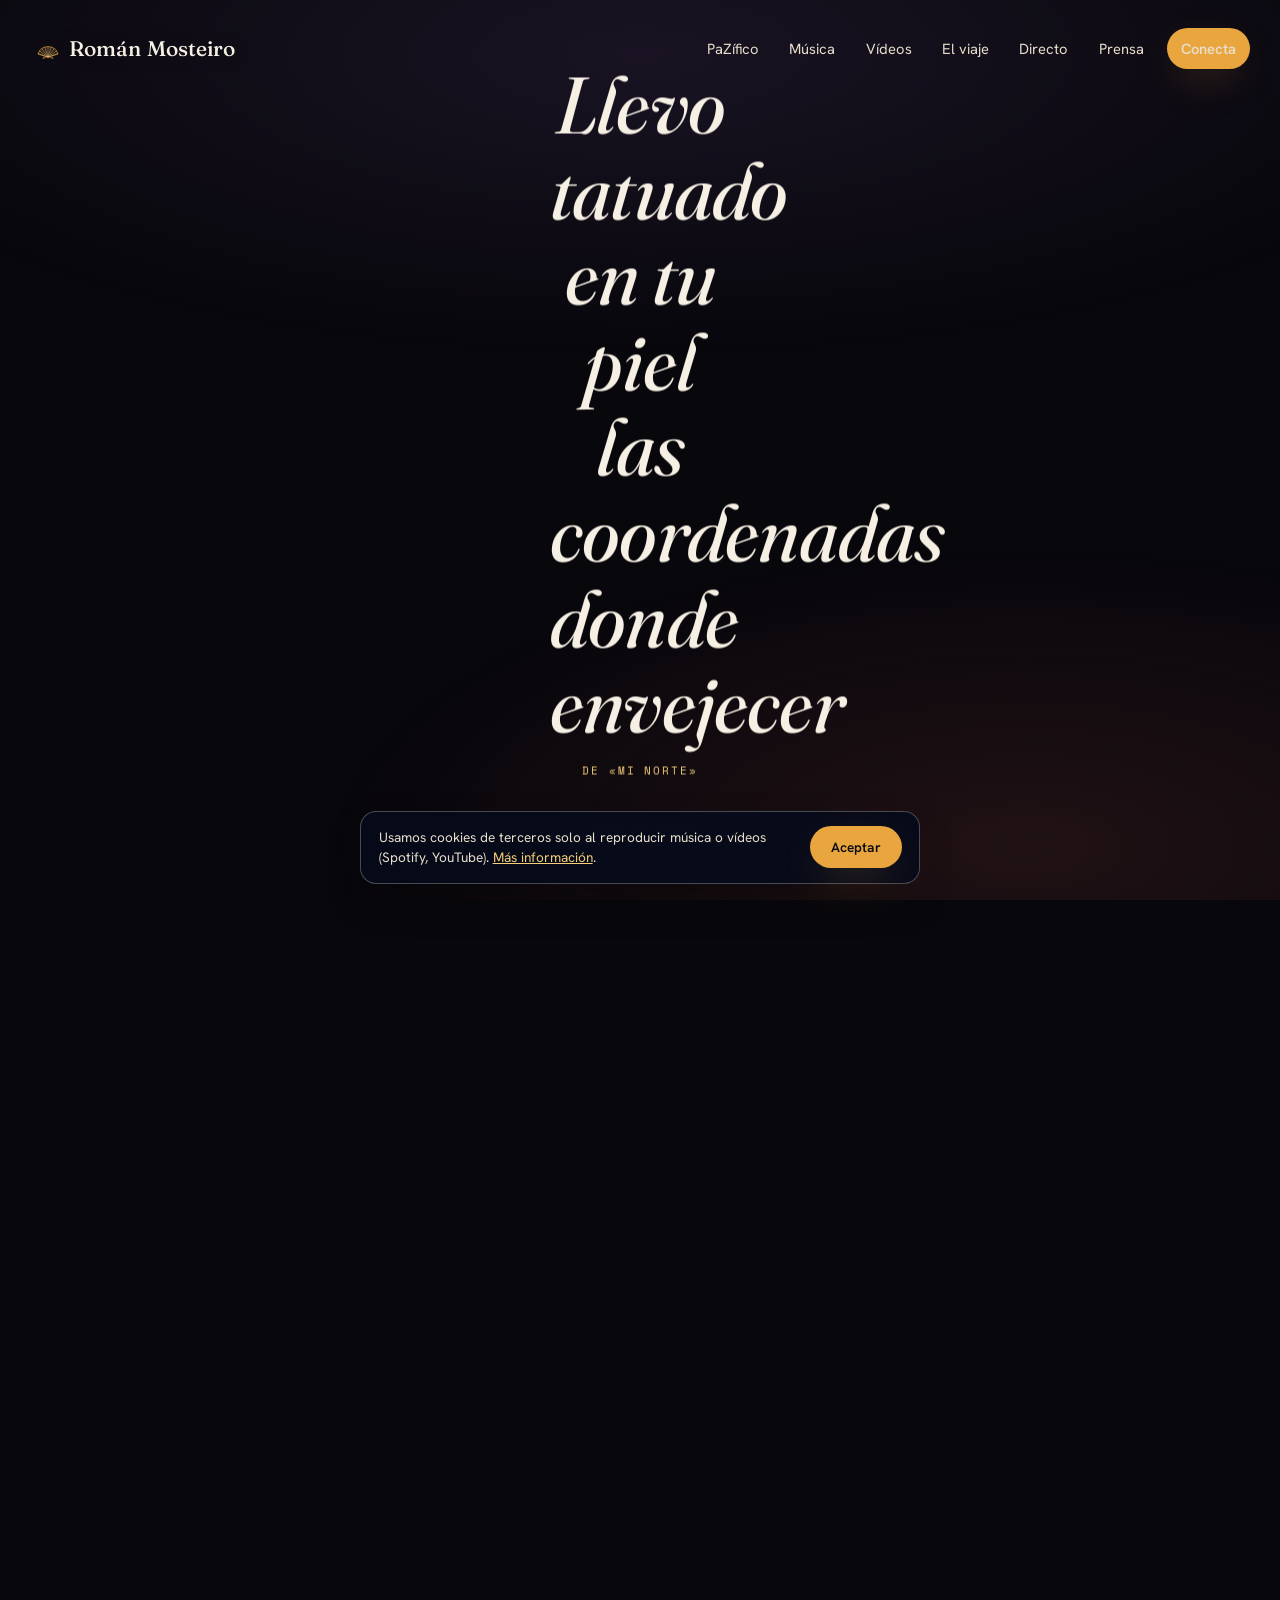
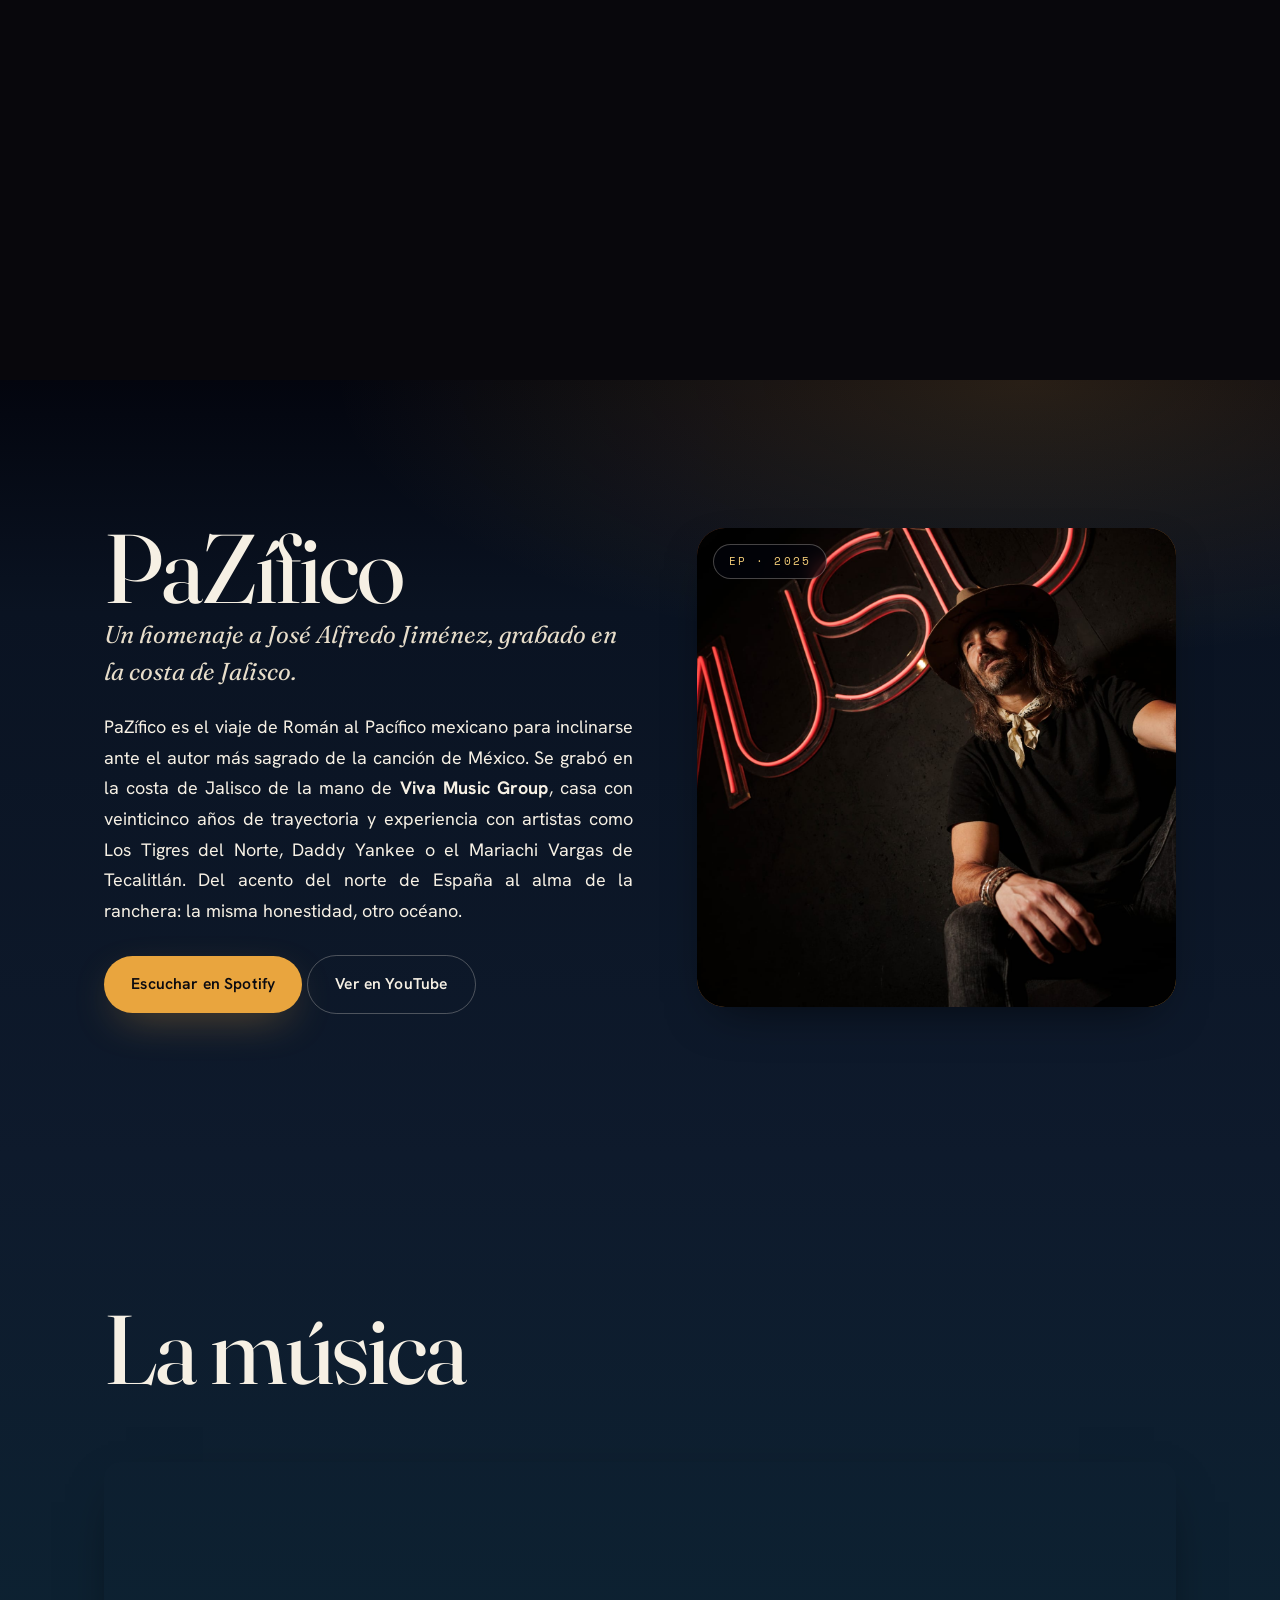
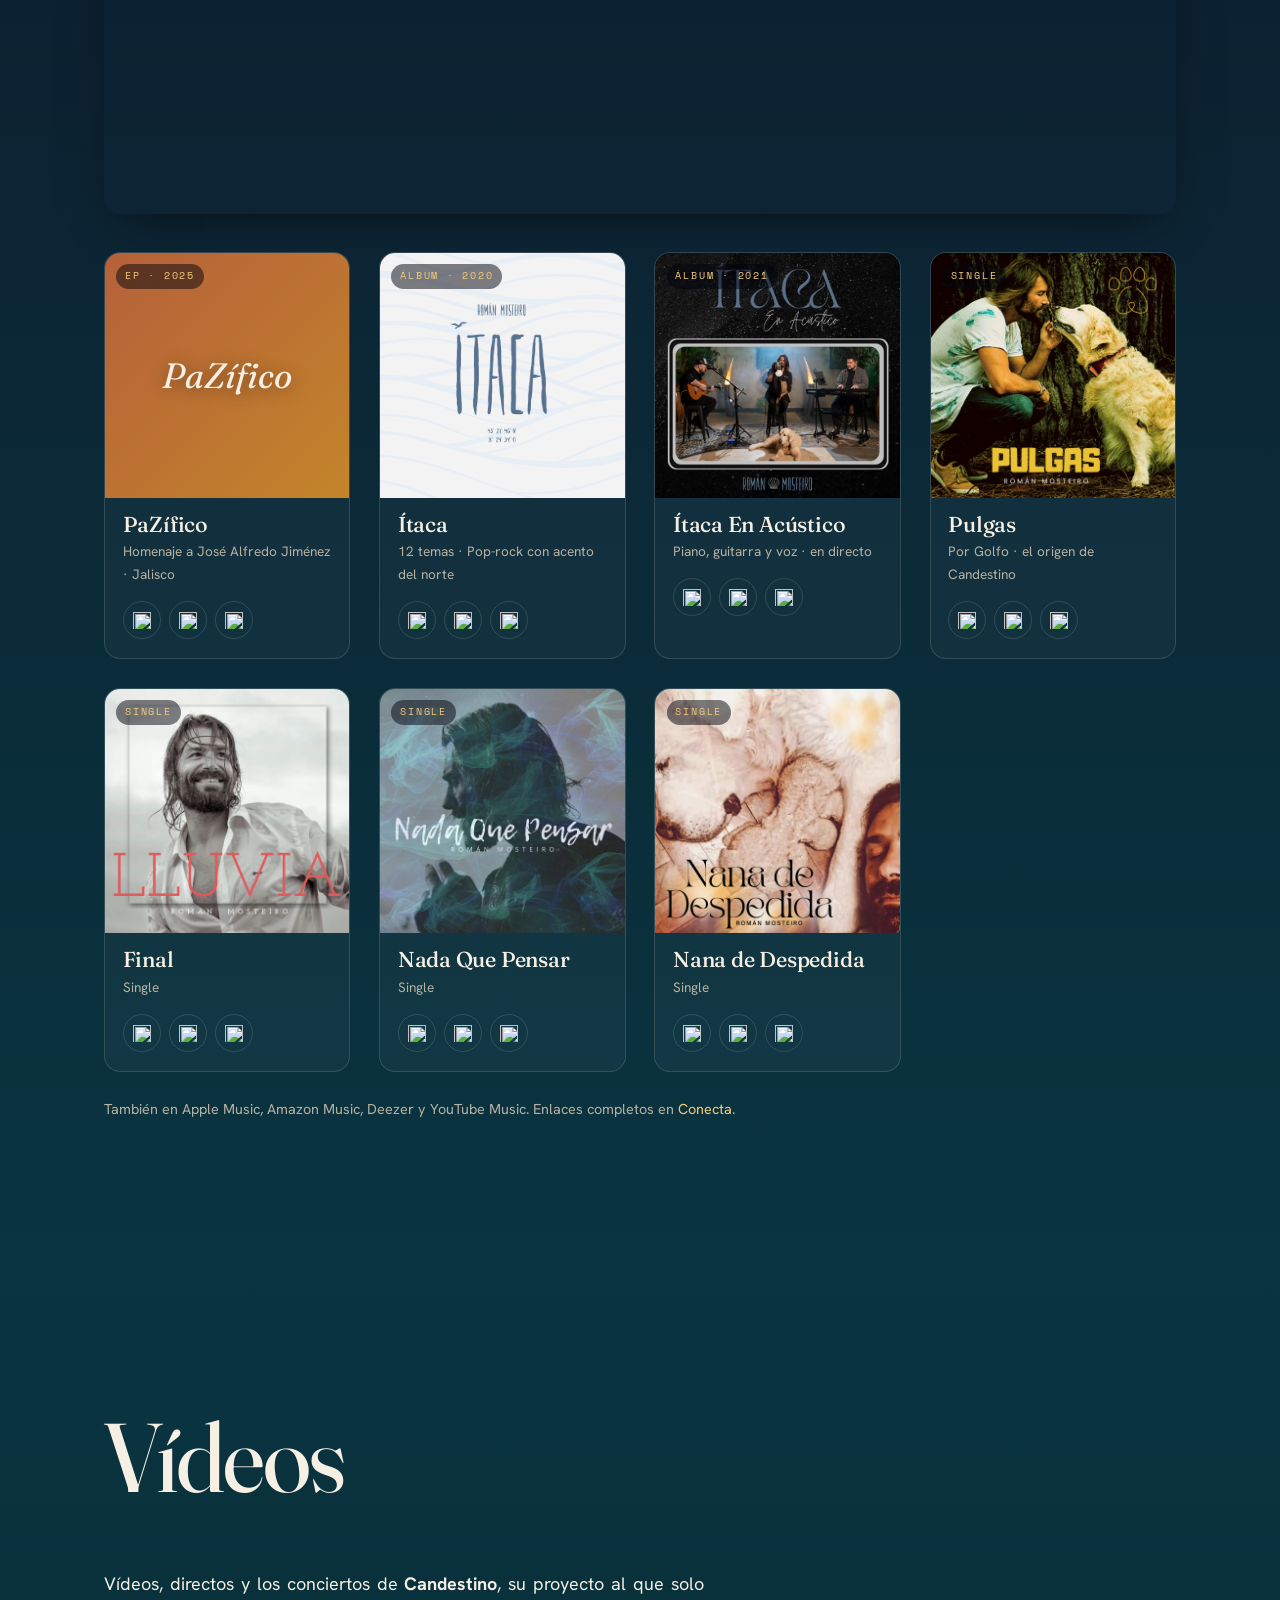
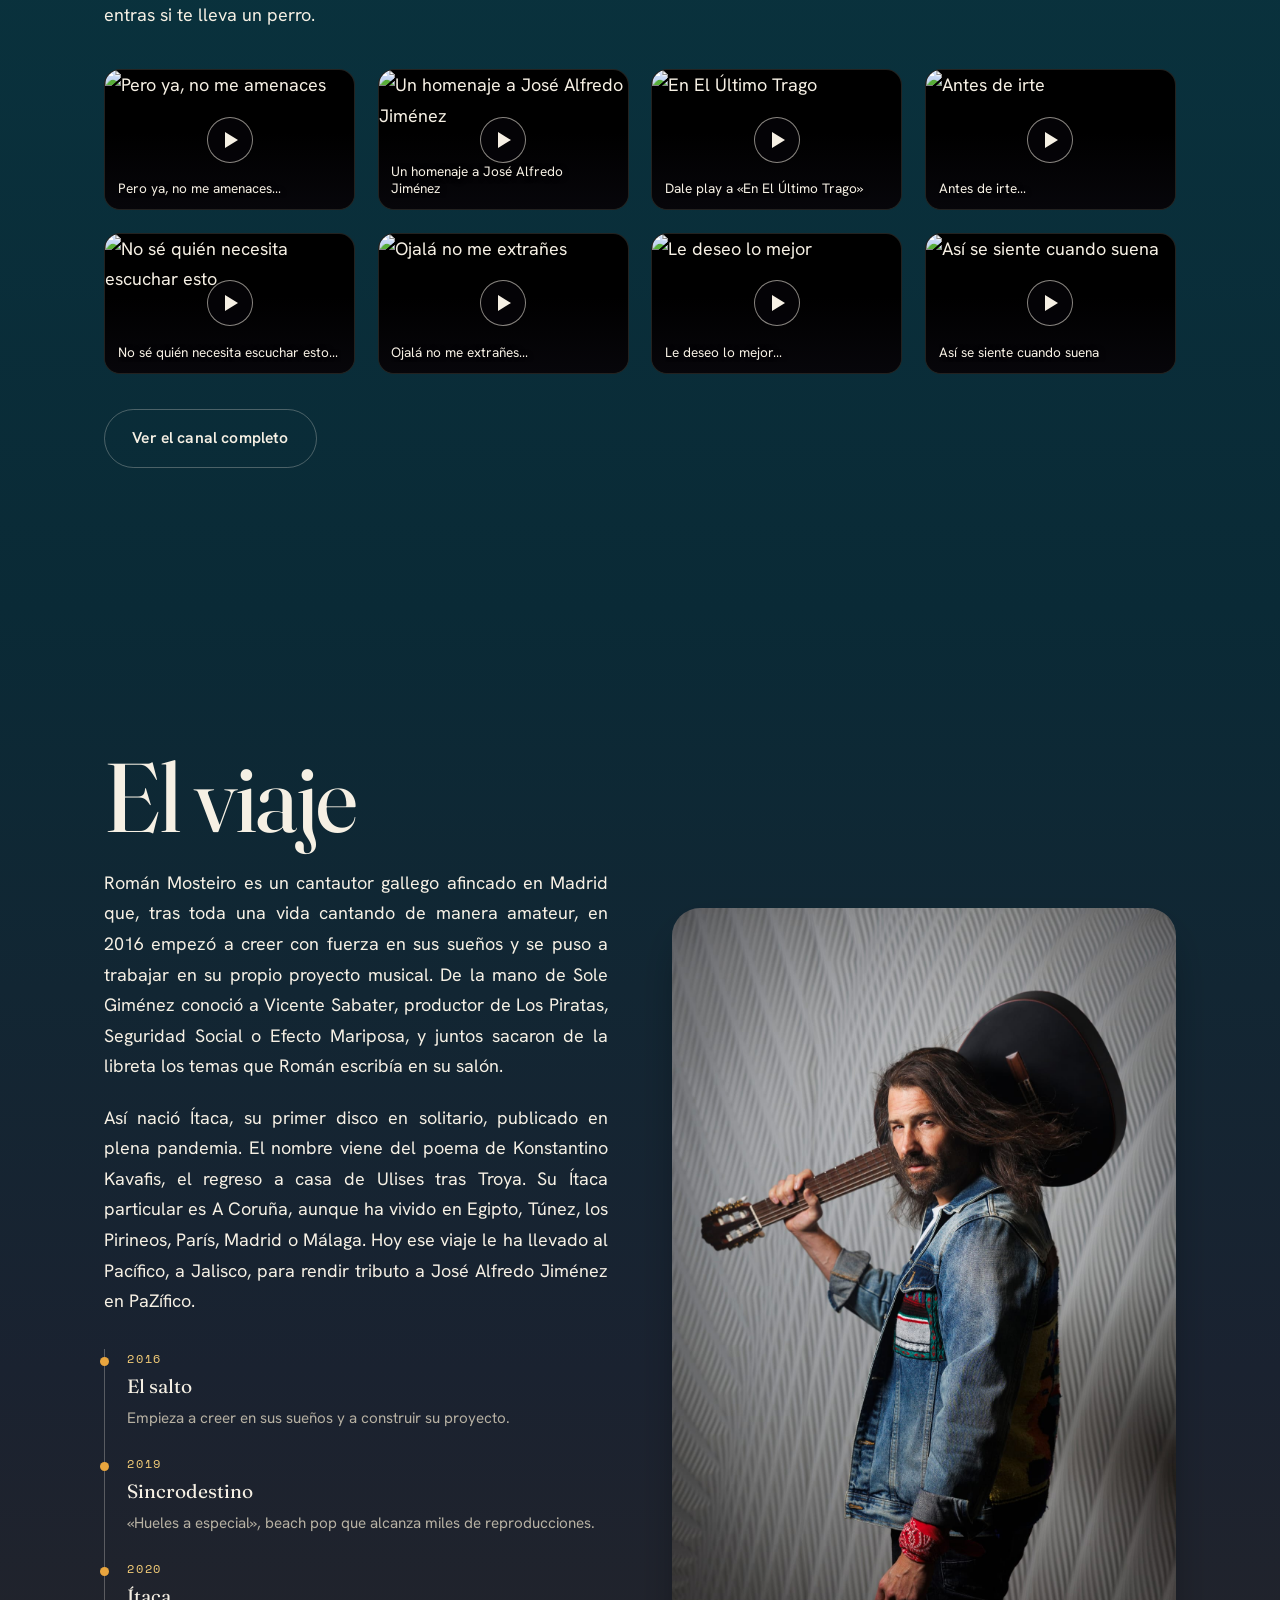
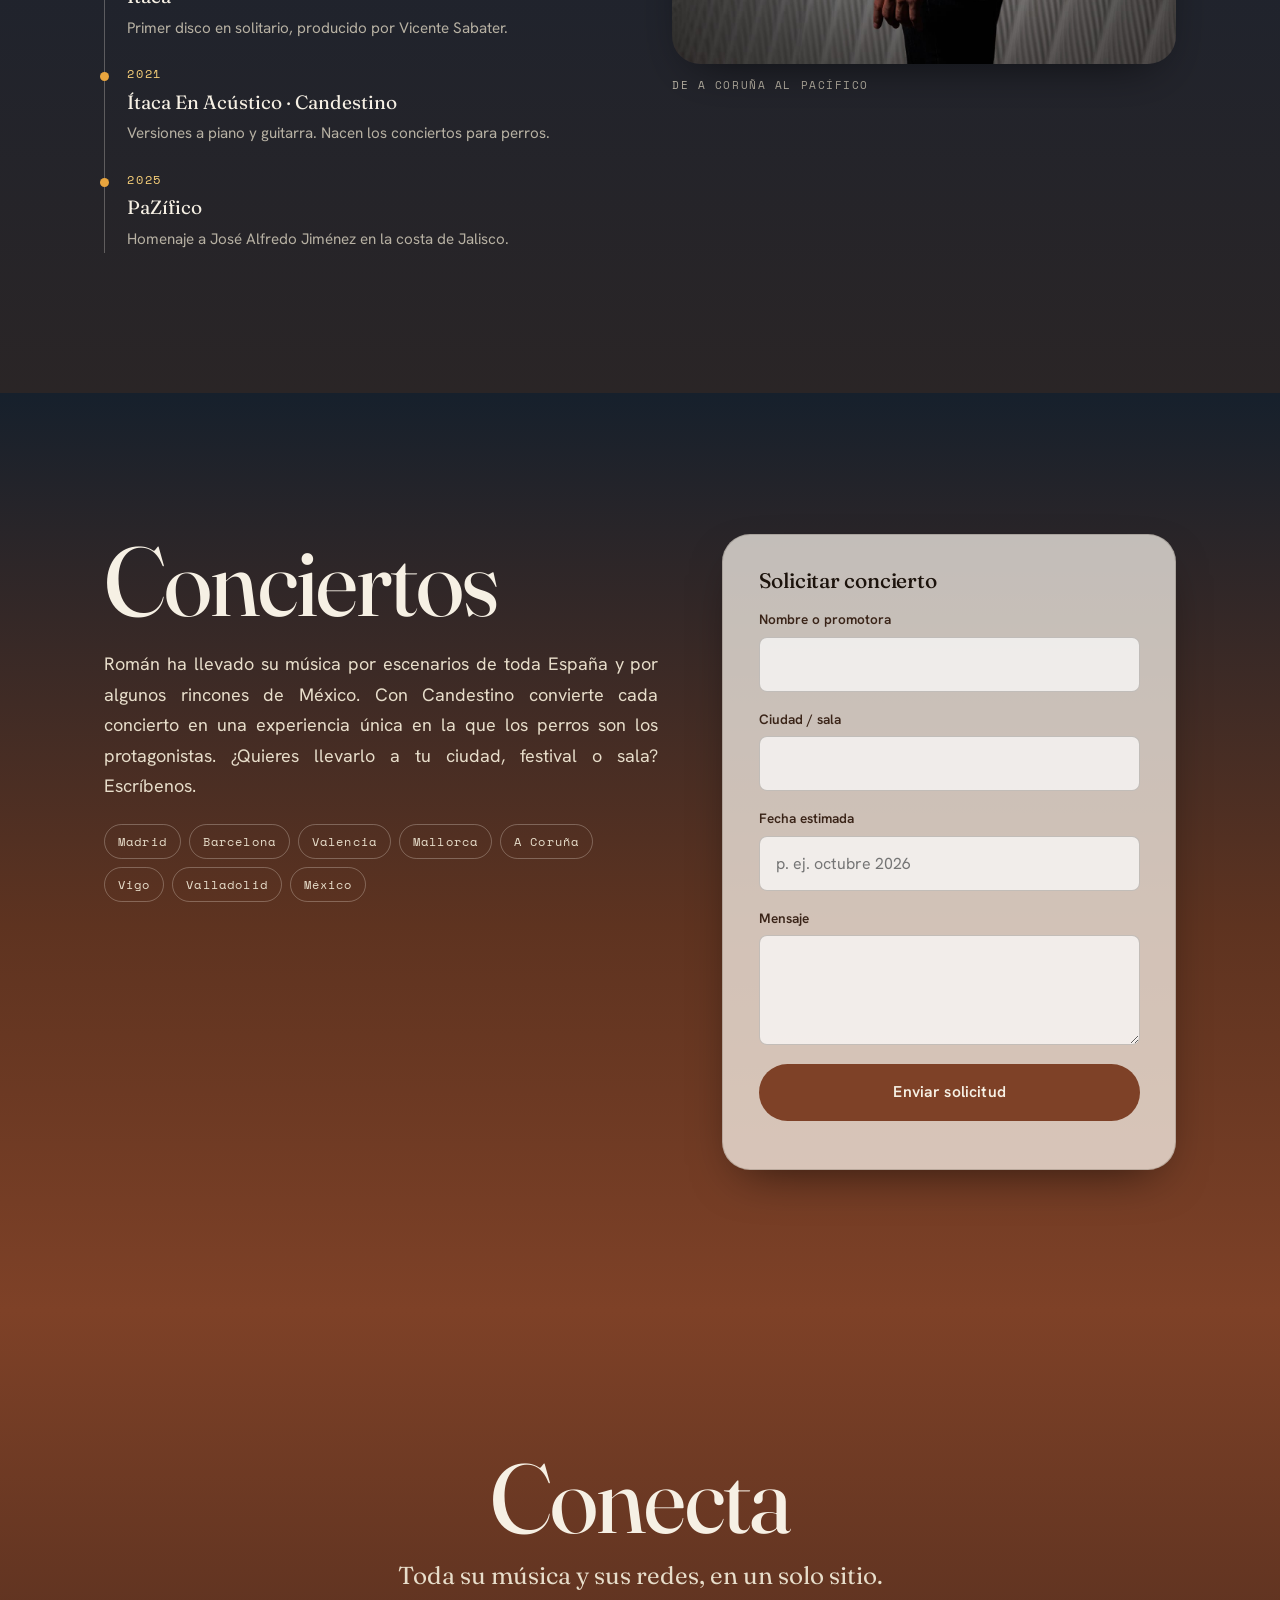
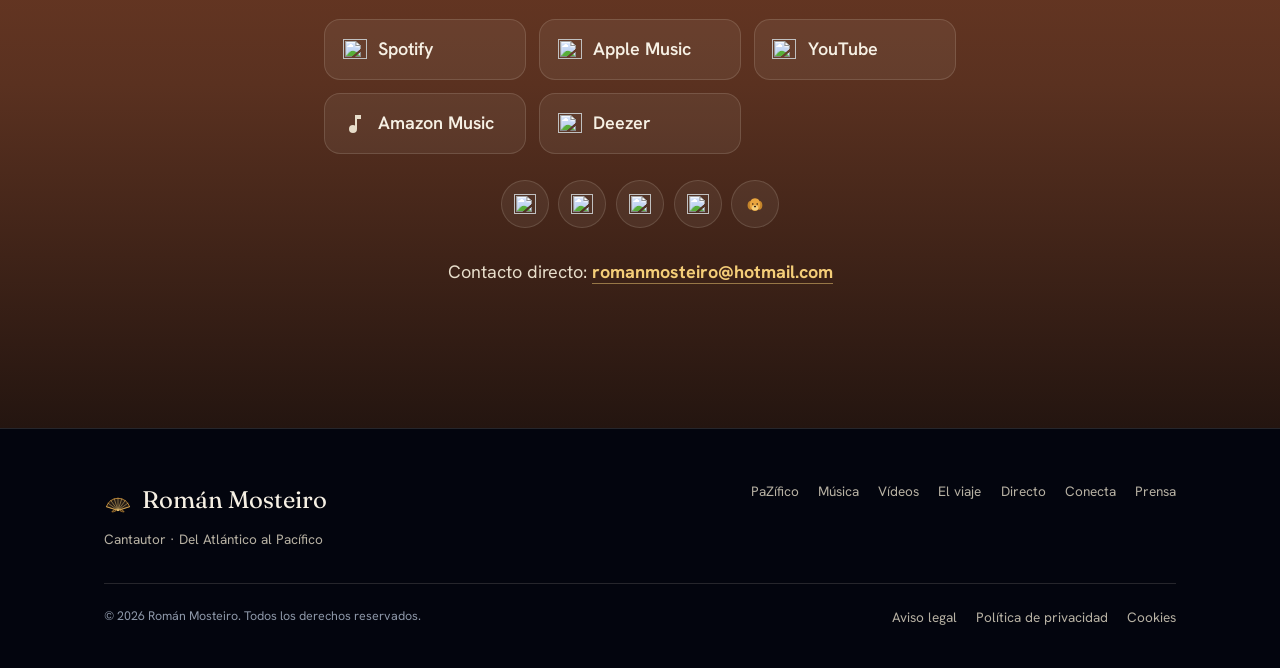
==== commit 61ff4b2e: "URLs limpias sin .html (.htaccess rewrite + enlaces internos + sitemap)" ====
--- a/index.html
+++ b/index.html
@@ -77,7 +77,7 @@
     <a href="#videos">Vídeos</a>
     <a href="#viaje">El viaje</a>
     <a href="#directo">Directo</a>
-    <a href="prensa.html">Prensa</a>
+    <a href="prensa">Prensa</a>
     <a class="btn btn--gold nav__cta" href="#conecta">Conecta</a>
   </nav>
   <button class="nav__toggle" type="button" aria-label="Abrir menú" aria-expanded="false" aria-controls="nav"><span></span></button>
@@ -434,15 +434,15 @@
         <a href="#viaje">El viaje</a>
         <a href="#directo">Directo</a>
         <a href="#conecta">Conecta</a>
-        <a href="prensa.html">Prensa</a>
+        <a href="prensa">Prensa</a>
       </nav>
     </div>
     <div class="footer__legal">
       <span>© <span id="year">2025</span> Román Mosteiro. Todos los derechos reservados.</span>
       <span class="footer__links">
-        <a href="legal.html">Aviso legal</a>
-        <a href="legal.html#privacidad">Política de privacidad</a>
-        <a href="legal.html#cookies">Cookies</a>
+        <a href="legal">Aviso legal</a>
+        <a href="legal#privacidad">Política de privacidad</a>
+        <a href="legal#cookies">Cookies</a>
       </span>
     </div>
   </div>
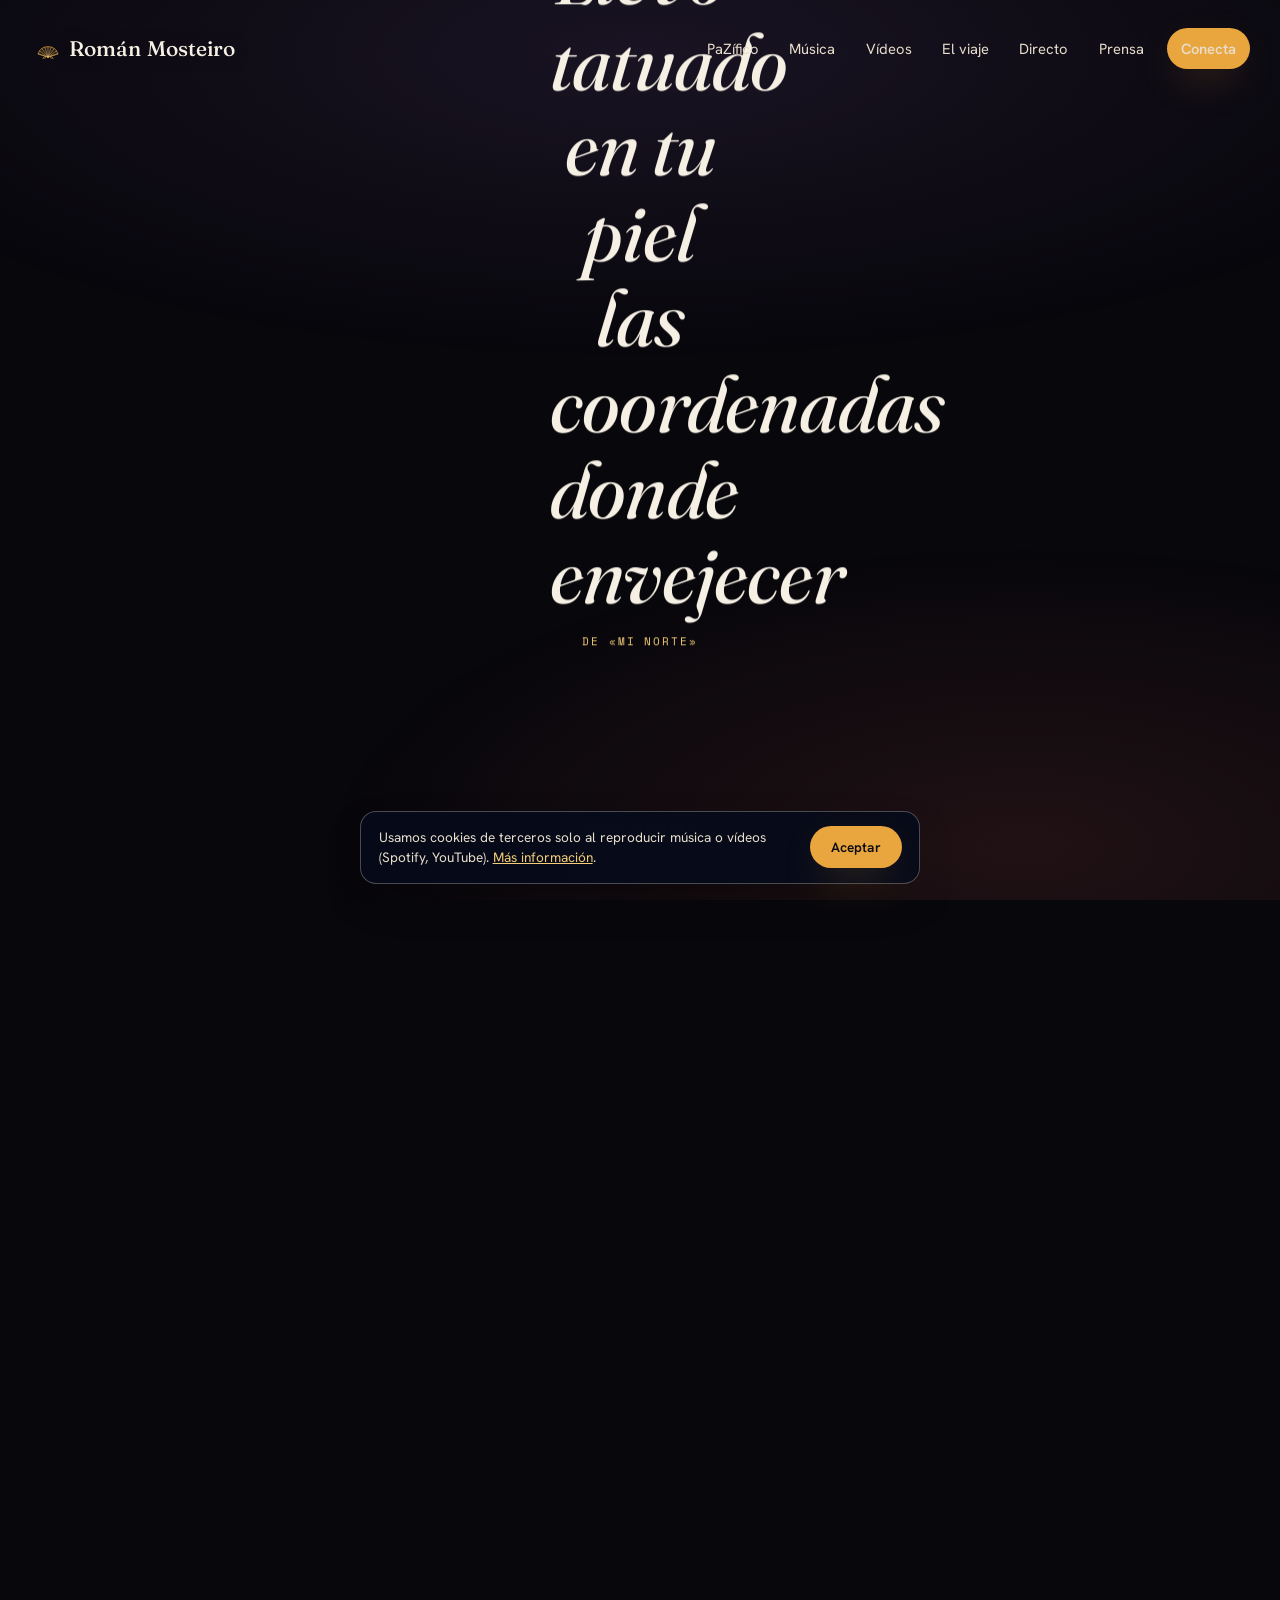
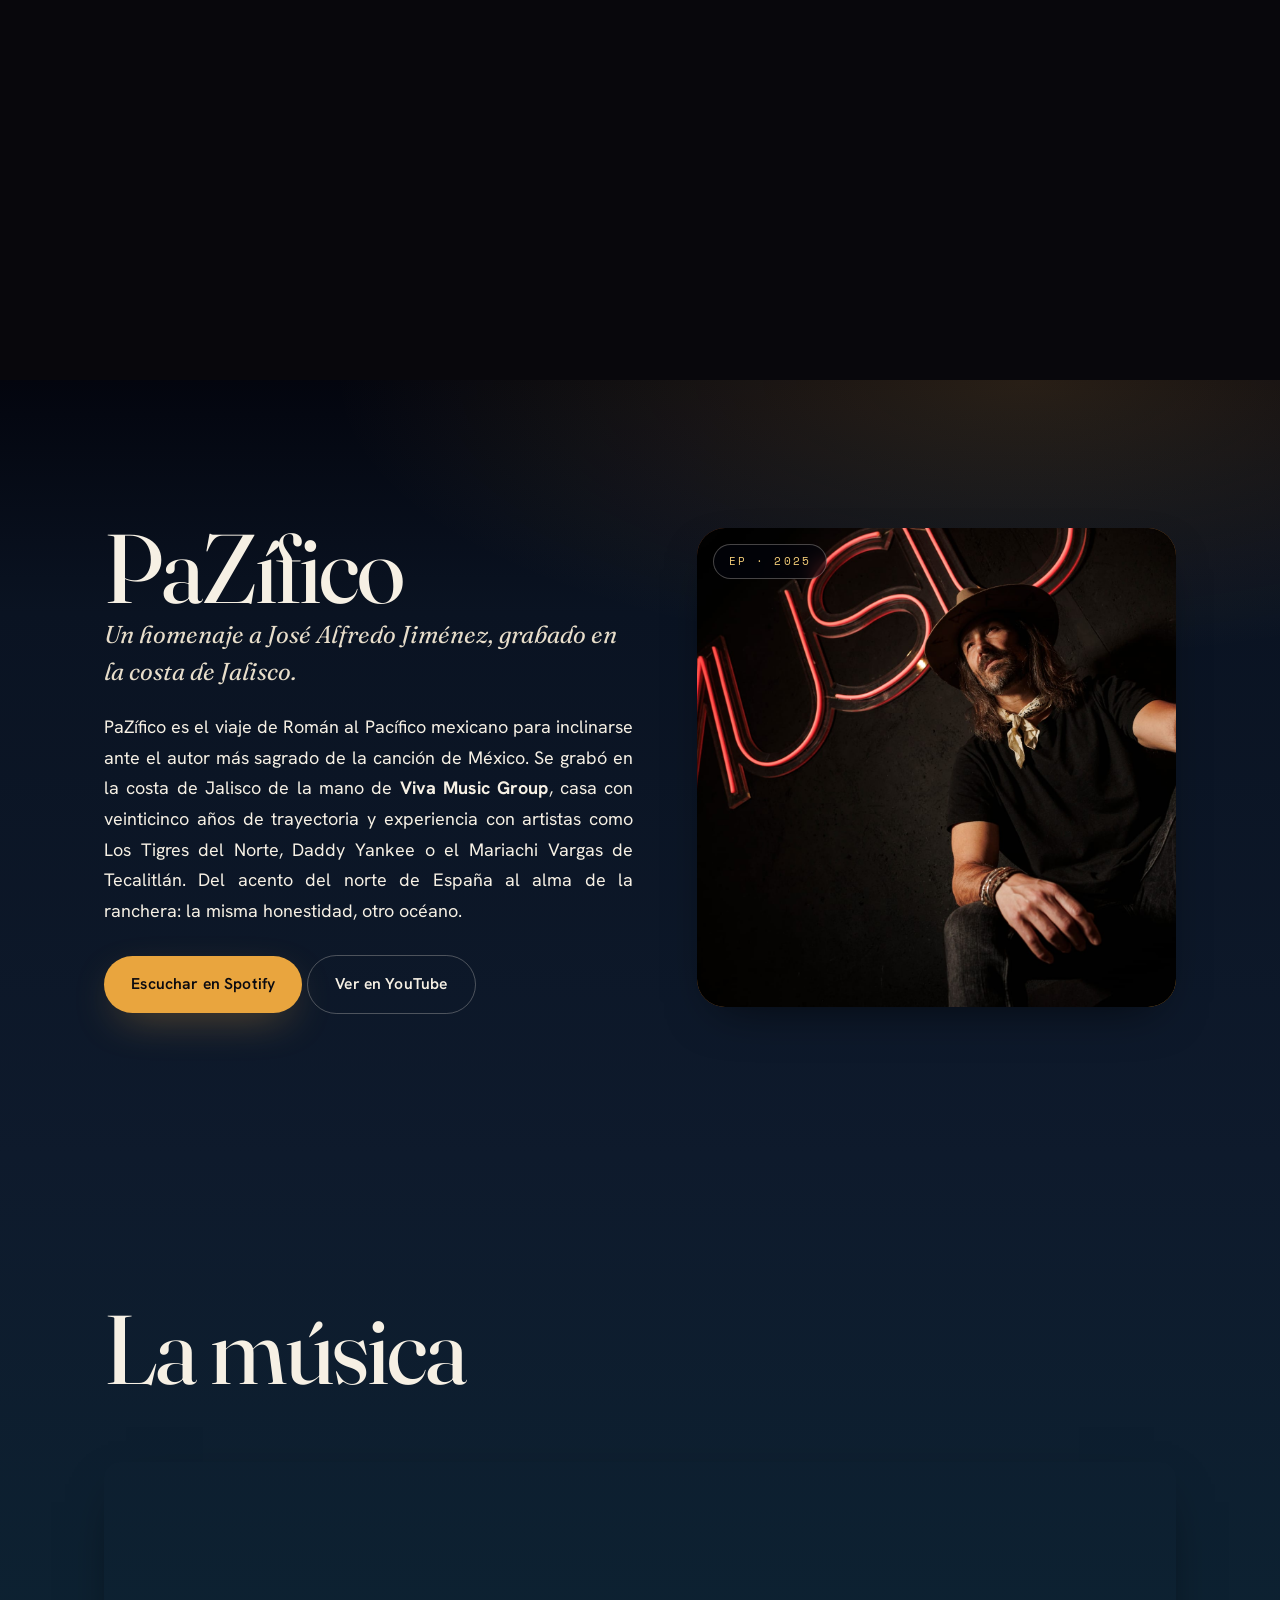
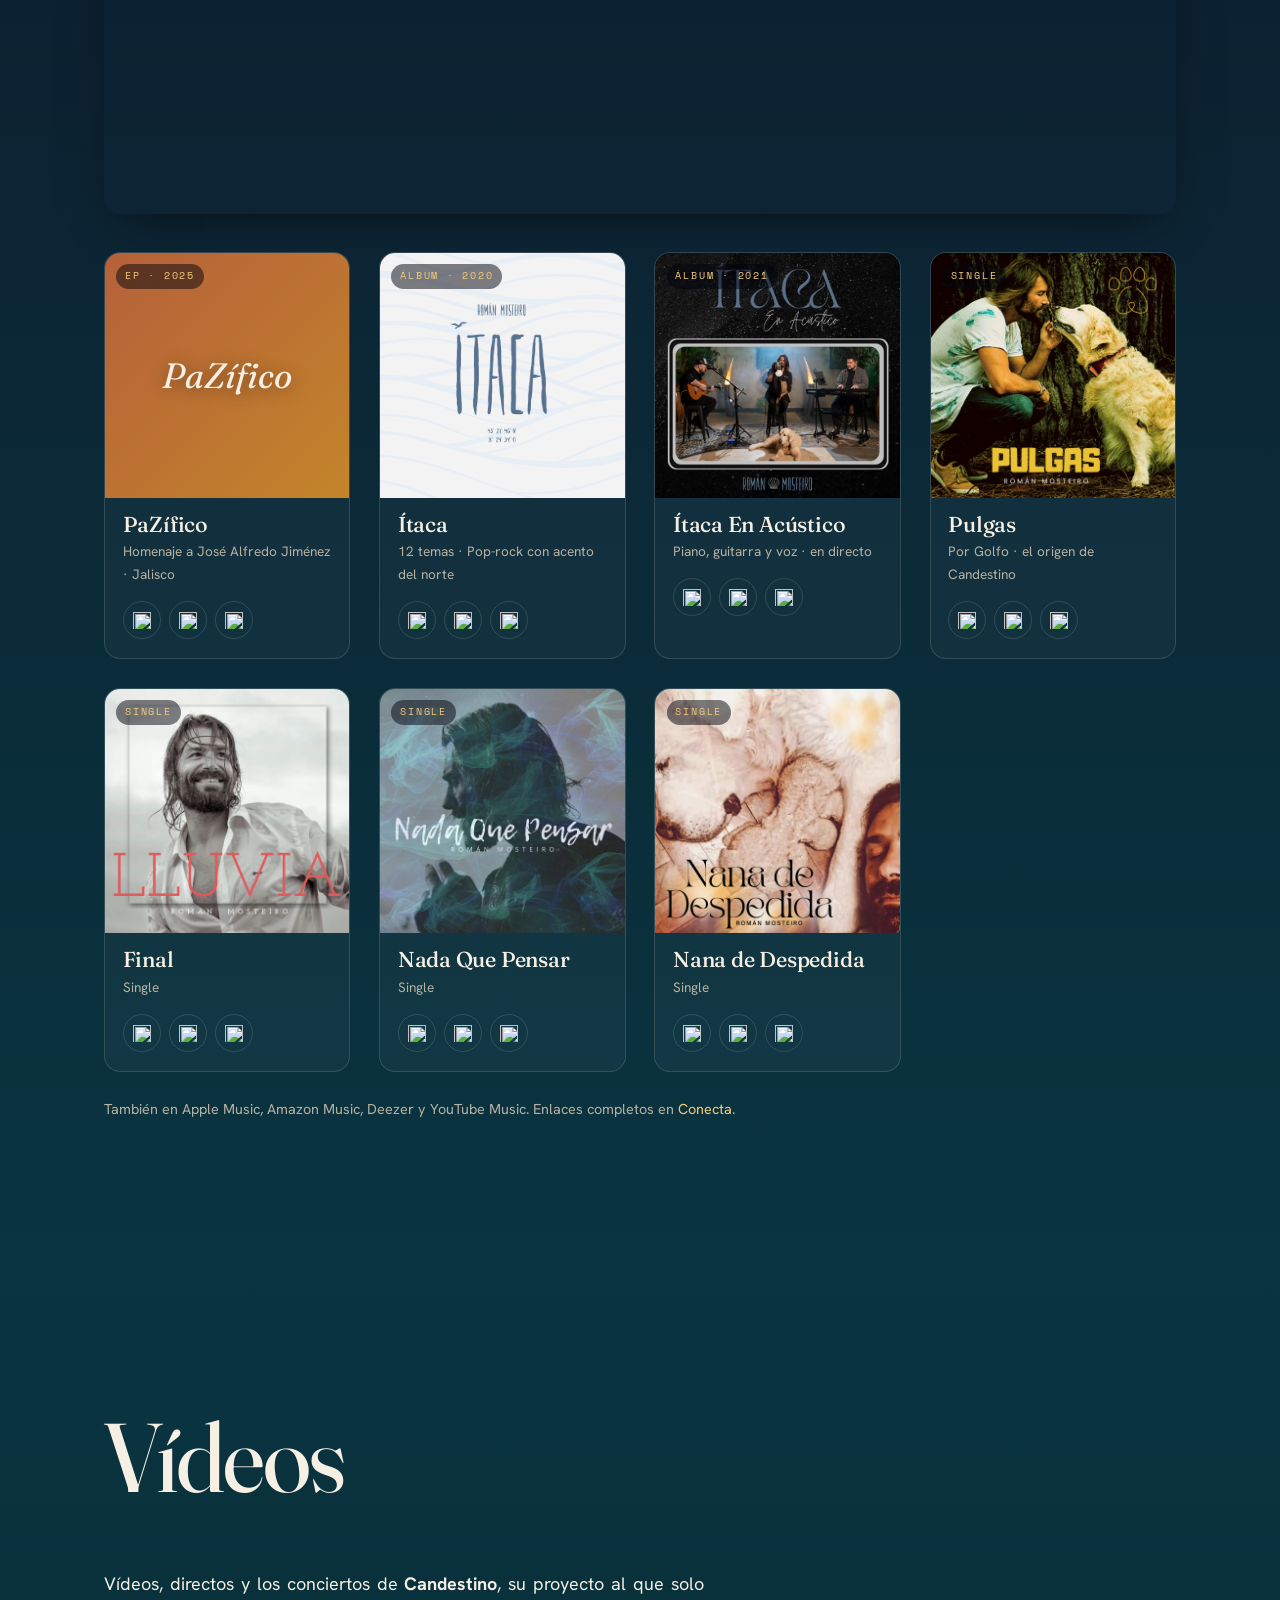
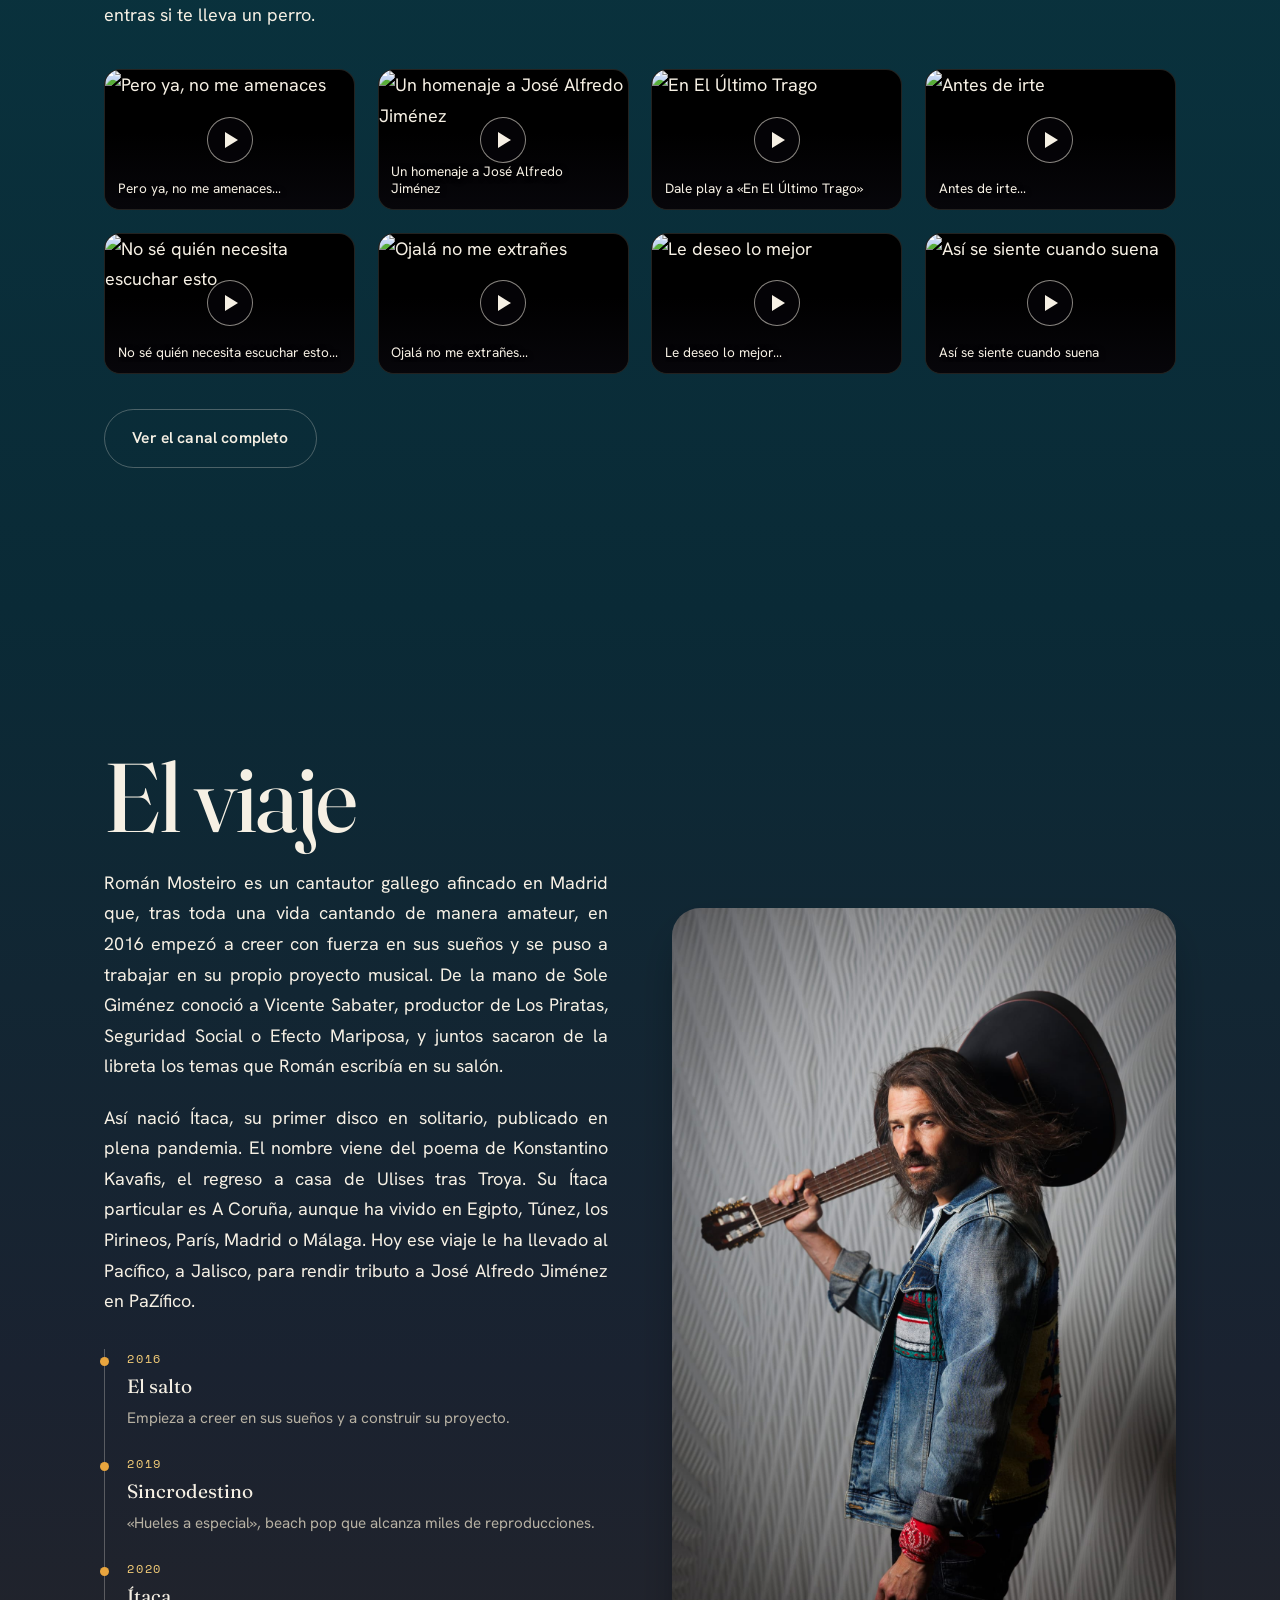
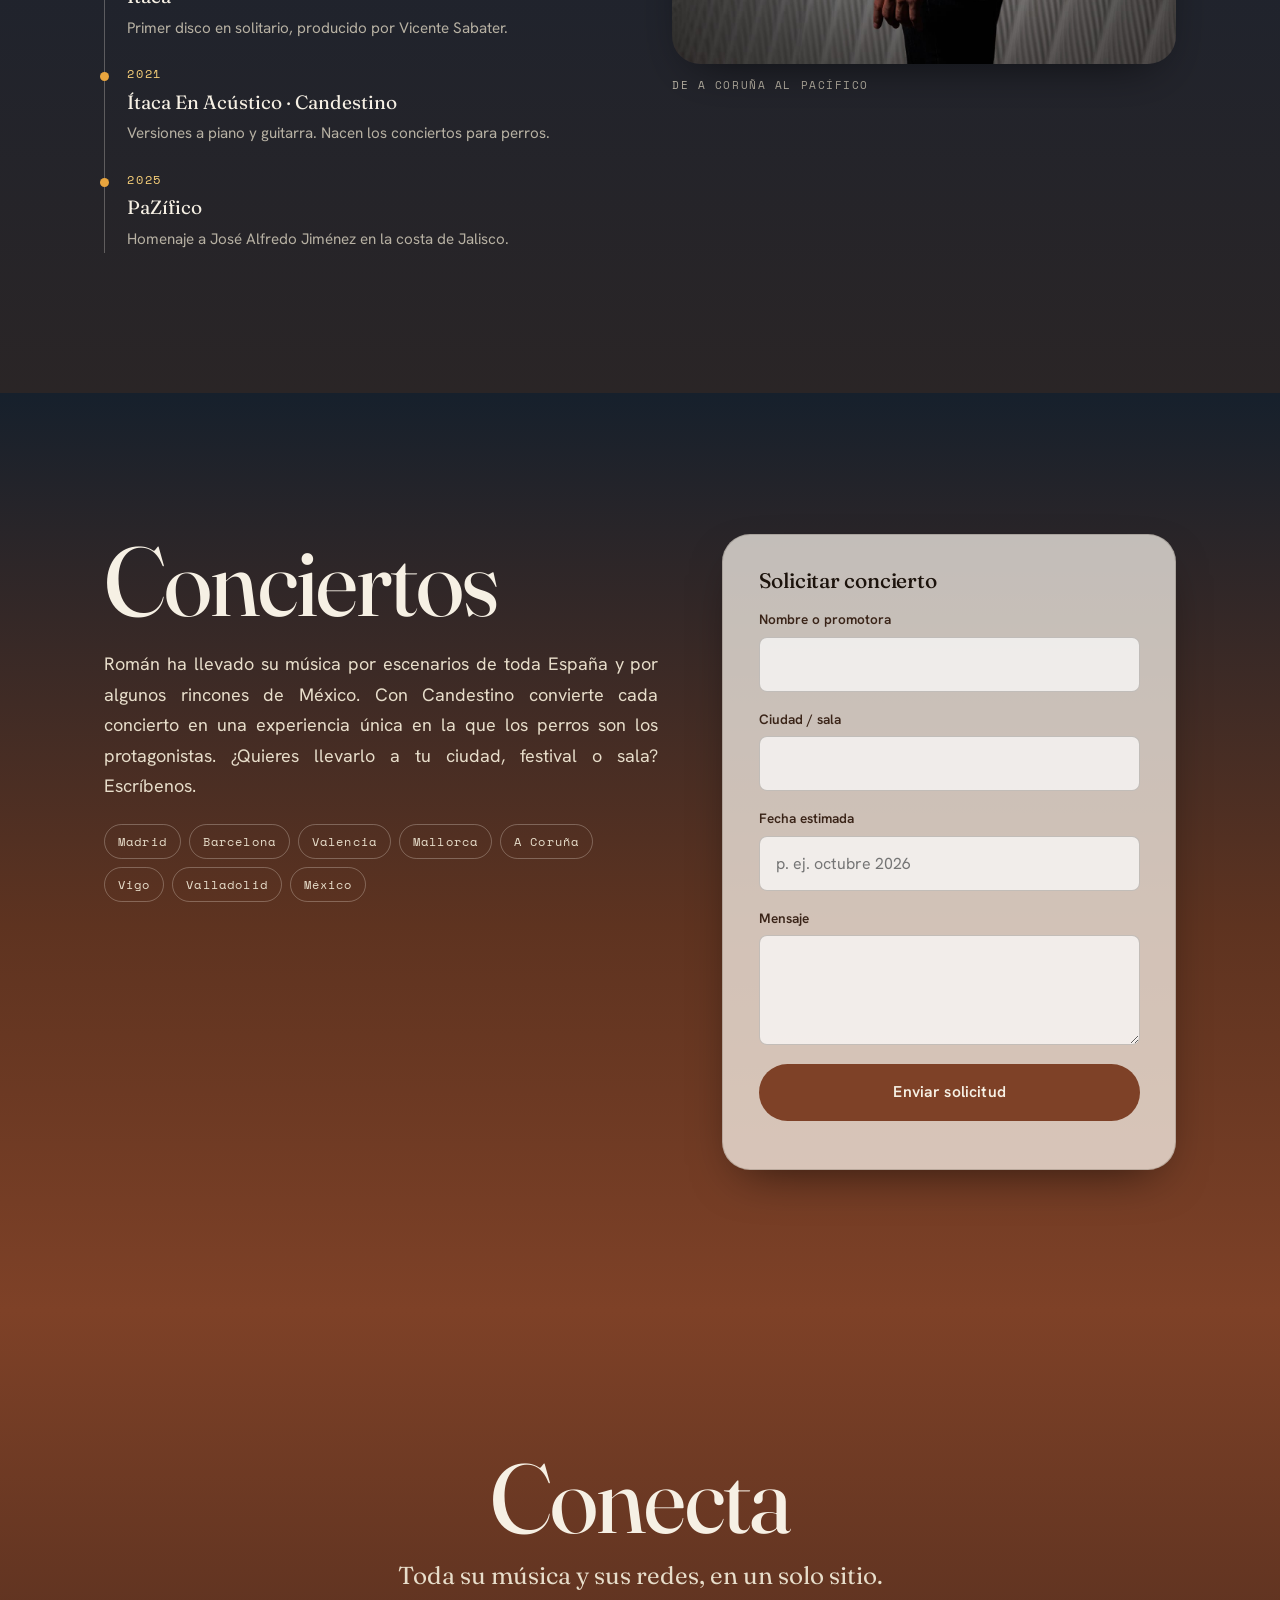
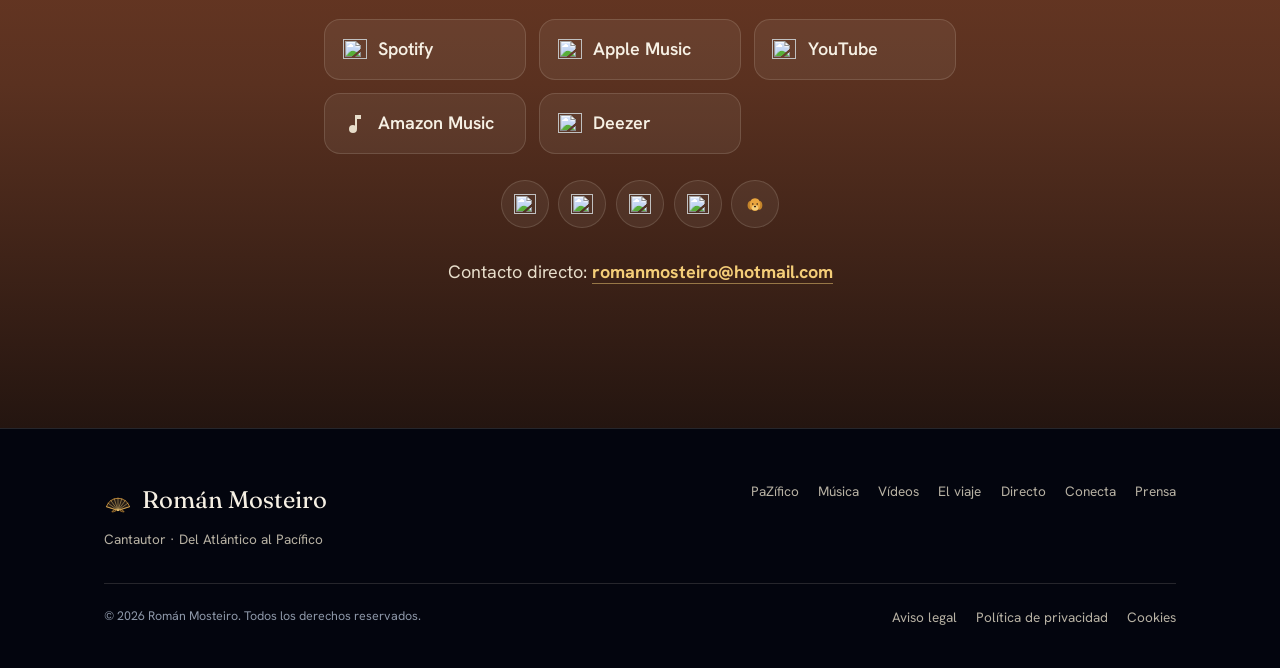
==== commit 75edc8fc: "Hero: reparte las frases por zonas (arriba/abajo alternas) para que no se pisen; movil solo vertical" ====
--- a/index.html
+++ b/index.html
@@ -92,21 +92,21 @@
       <div class="hero__photo" aria-hidden="true"><img src="assets/img/hero/roman-jalisco.png" alt="" /></div>
 
       <!-- Versos reales de Román (de «Letras Ítaca» y «CRUDA»), textuales. -->
-      <figure class="float float--xl" data-start="0.00" data-end="0.18" style="--x:0%;--y:-4%">
+      <figure class="float float--xl" data-start="0.00" data-end="0.18" style="--x:0%;--y:-22%">
         <div class="float__inner">
           <blockquote class="float__text">Llevo tatuado en tu piel las coordenadas donde envejecer</blockquote>
           <figcaption class="float__src">de «Mi Norte»</figcaption>
         </div>
       </figure>
 
-      <figure class="float float--sm" data-start="0.14" data-end="0.33" style="--x:-22%;--y:14%">
+      <figure class="float float--sm" data-start="0.14" data-end="0.33" style="--x:-24%;--y:22%">
         <div class="float__inner">
           <p class="float__text">Si me ves sonreír, sabrás que te he llorado</p>
           <figcaption class="float__src">de «De Mentira»</figcaption>
         </div>
       </figure>
 
-      <figure class="float float--wide" data-start="0.29" data-end="0.47" style="--x:15%;--y:-12%">
+      <figure class="float float--wide" data-start="0.29" data-end="0.47" style="--x:22%;--y:-20%">
         <div class="float__inner">
           <div class="tweetcard">
             <div class="tweetcard__head">
@@ -119,21 +119,21 @@
         </div>
       </figure>
 
-      <figure class="float float--md" data-start="0.43" data-end="0.61" style="--x:-8%;--y:8%">
+      <figure class="float float--md" data-start="0.43" data-end="0.61" style="--x:-6%;--y:22%">
         <div class="float__inner">
           <blockquote class="float__text">Querría quedarme en versos que hablaran de planetas, que tuvieran tres soles, que siempre oliera a mar</blockquote>
           <figcaption class="float__src">de «Billete de Vuelta»</figcaption>
         </div>
       </figure>
 
-      <figure class="float float--xl" data-start="0.57" data-end="0.75" style="--x:6%;--y:-4%">
+      <figure class="float float--xl" data-start="0.57" data-end="0.75" style="--x:-10%;--y:-18%">
         <div class="float__inner">
           <blockquote class="float__text">Tuyo es mi corazón blanquiazul, el salitre en vena del mar</blockquote>
           <figcaption class="float__src">de «Mi Norte»</figcaption>
         </div>
       </figure>
 
-      <figure class="float float--md" data-start="0.71" data-end="0.97" style="--x:0%;--y:2%">
+      <figure class="float float--md" data-start="0.71" data-end="0.97" style="--x:14%;--y:20%">
         <div class="float__inner">
           <blockquote class="float__text">Te traigo canciones bajo el sol, historias del norte, y rock and roll</blockquote>
           <figcaption class="float__src">de «Cómic de Amor»</figcaption>
--- a/assets/css/styles.css
+++ b/assets/css/styles.css
@@ -200,6 +200,11 @@
 .footer__brand{display:flex;align-items:center;gap:.6rem}
 .footer__brand .concha{width:1.75rem;height:1.75rem}
 @keyframes floaty{0%,100%{transform:translate3d(0,0,0)}50%{transform:translate3d(0,-12px,0)}}
+@media (max-width:720px){
+  .float{width:min(90vw,28ch);transform:translate(-50%,-50%) translate(0,var(--y,0)) scale(.62)}
+  .float.is-active{transform:translate(-50%,-50%) translate(0,var(--y,0)) scale(1)}
+  .float.is-past{transform:translate(-50%,-50%) translate(0,var(--y,0)) scale(1.5)}
+}
 @keyframes heroIn{from{transform:translateY(18px)}to{transform:none}}
 @keyframes scrollline{0%{transform:scaleY(.2);transform-origin:top}50%{transform:scaleY(1)}100%{transform:scaleY(.2);transform-origin:bottom}}
 
